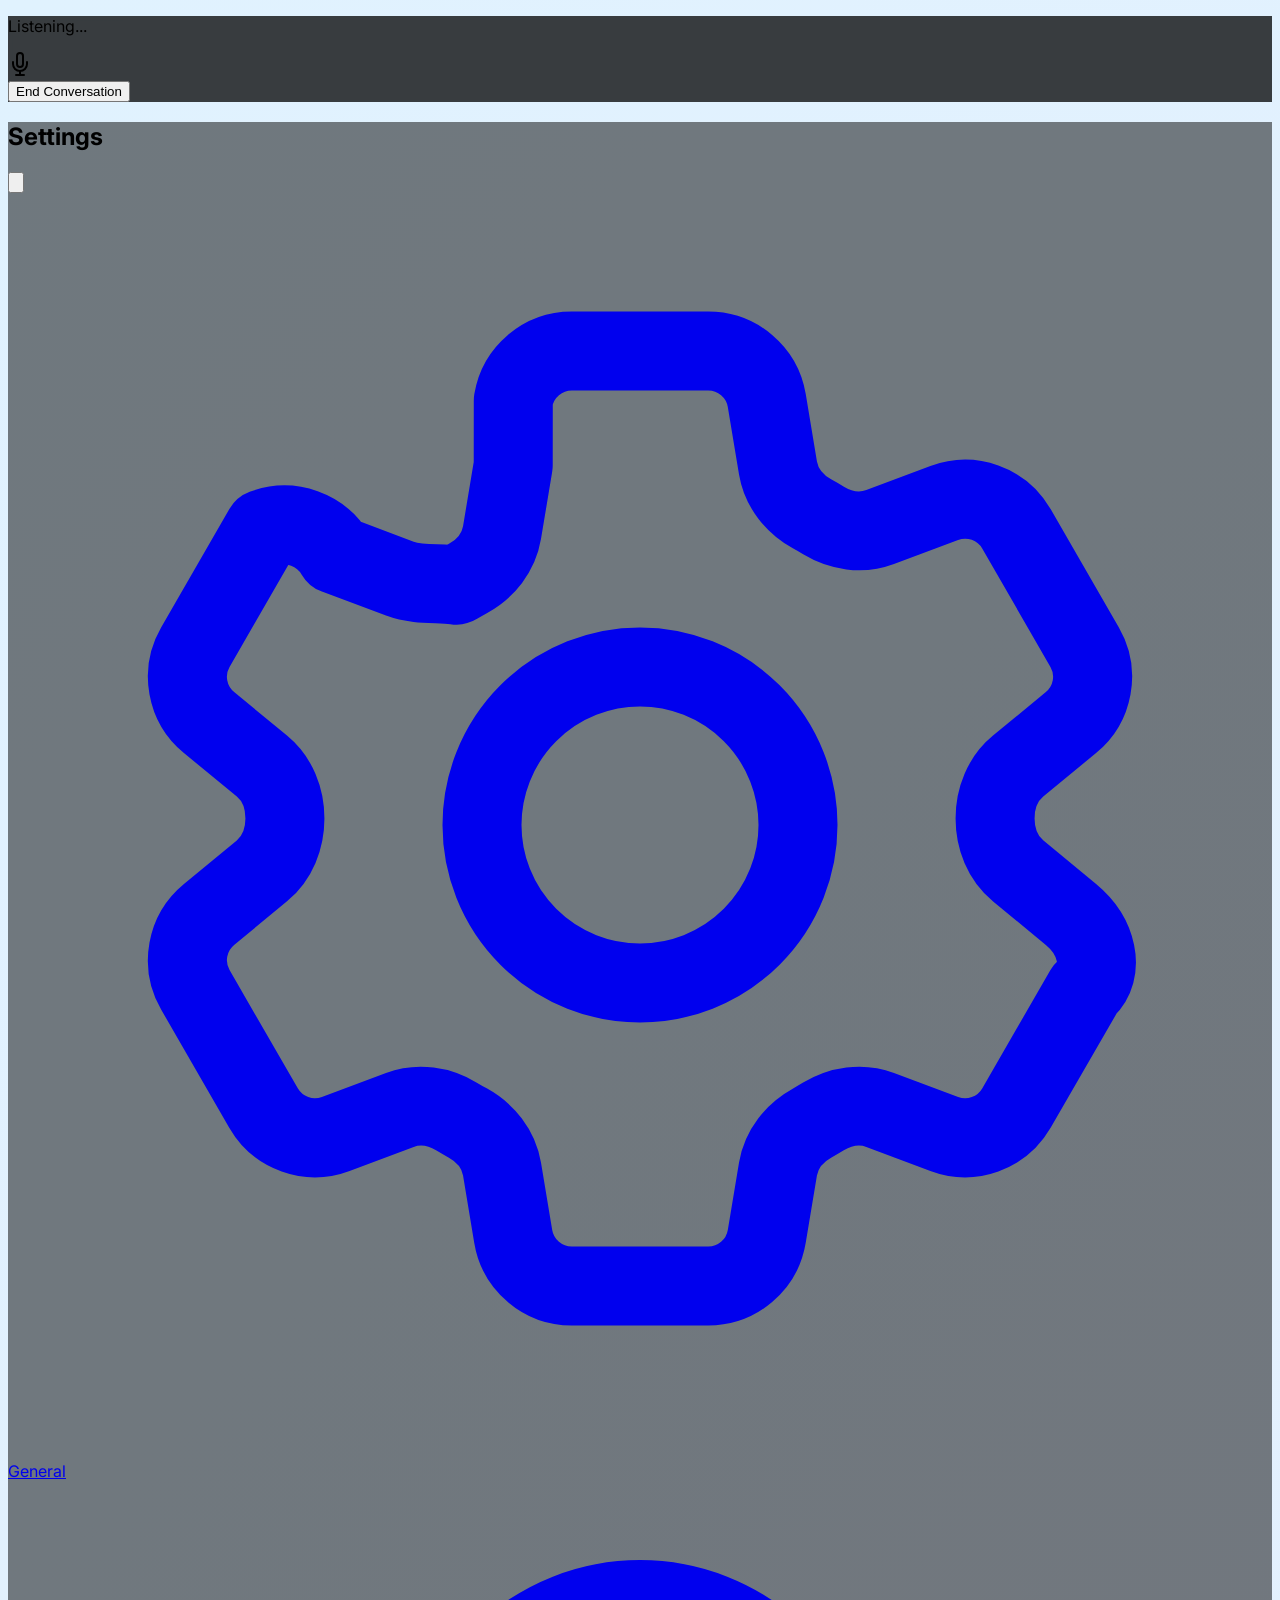
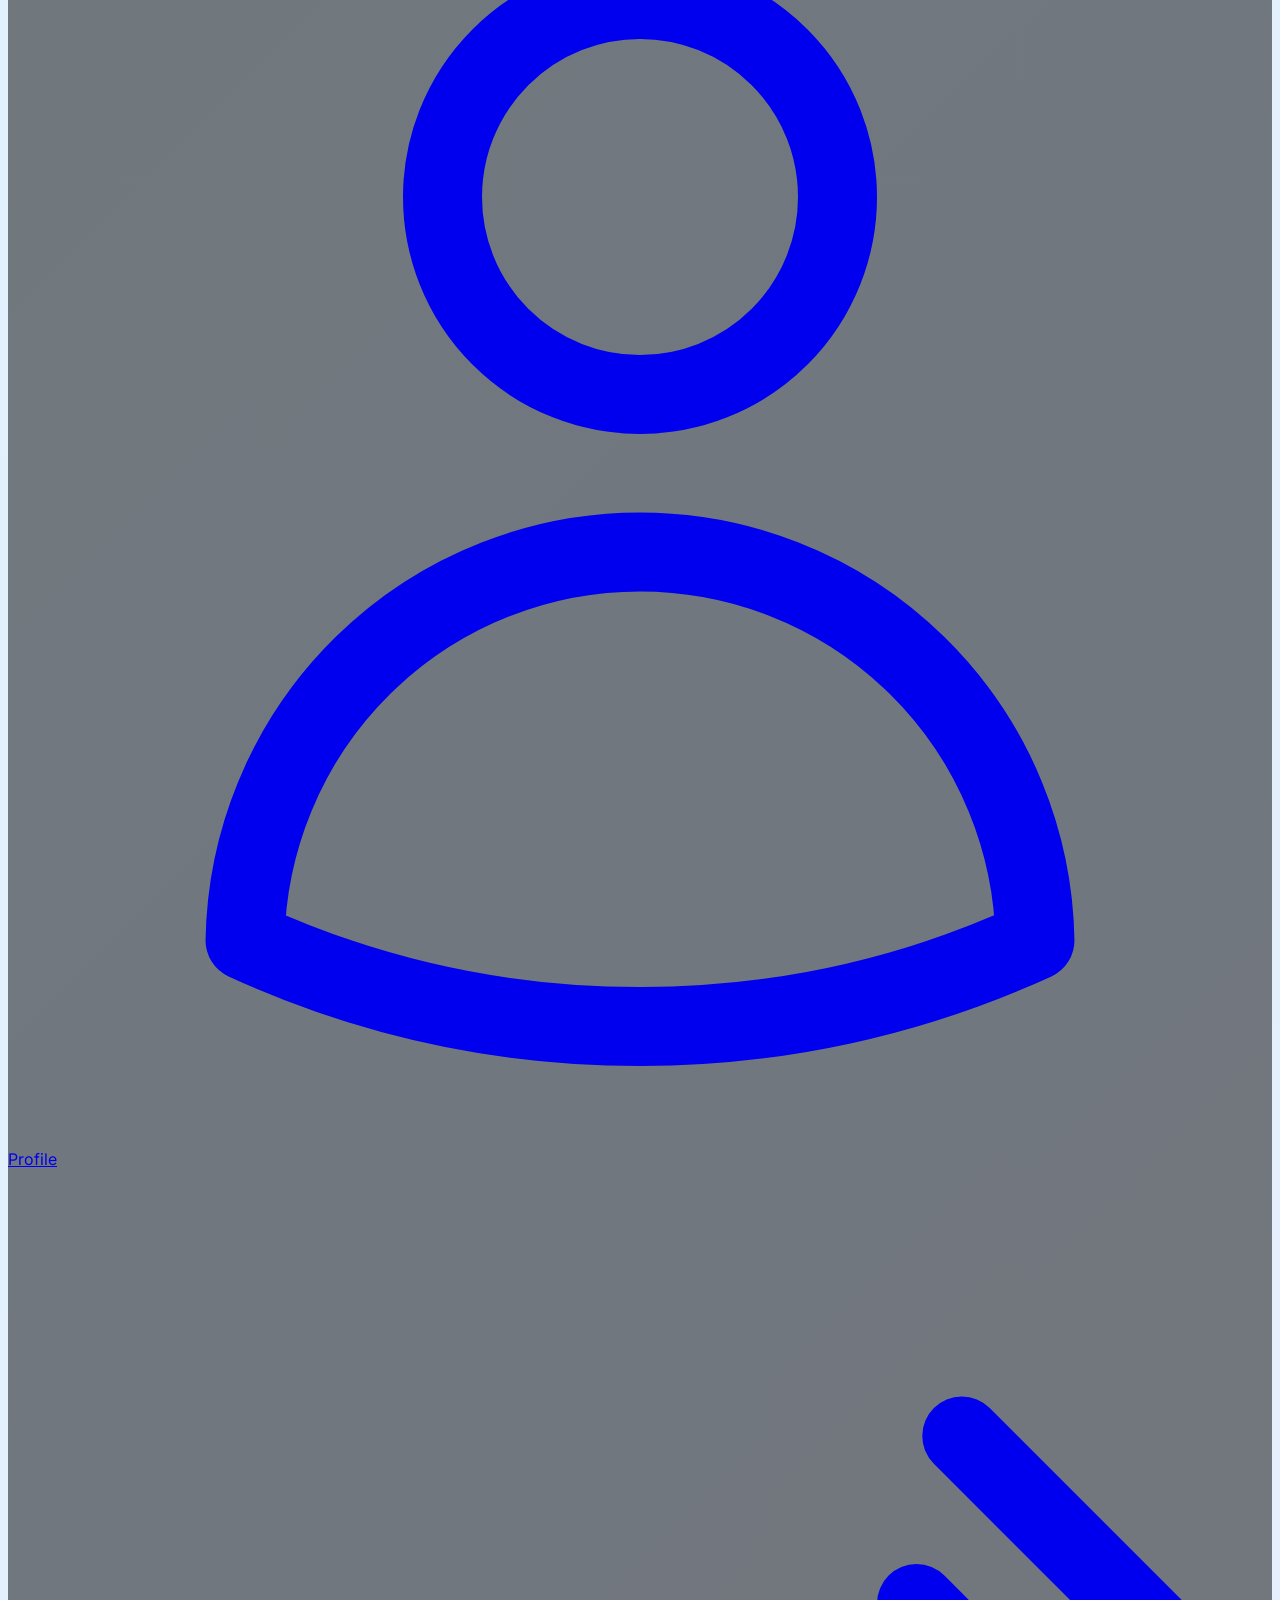
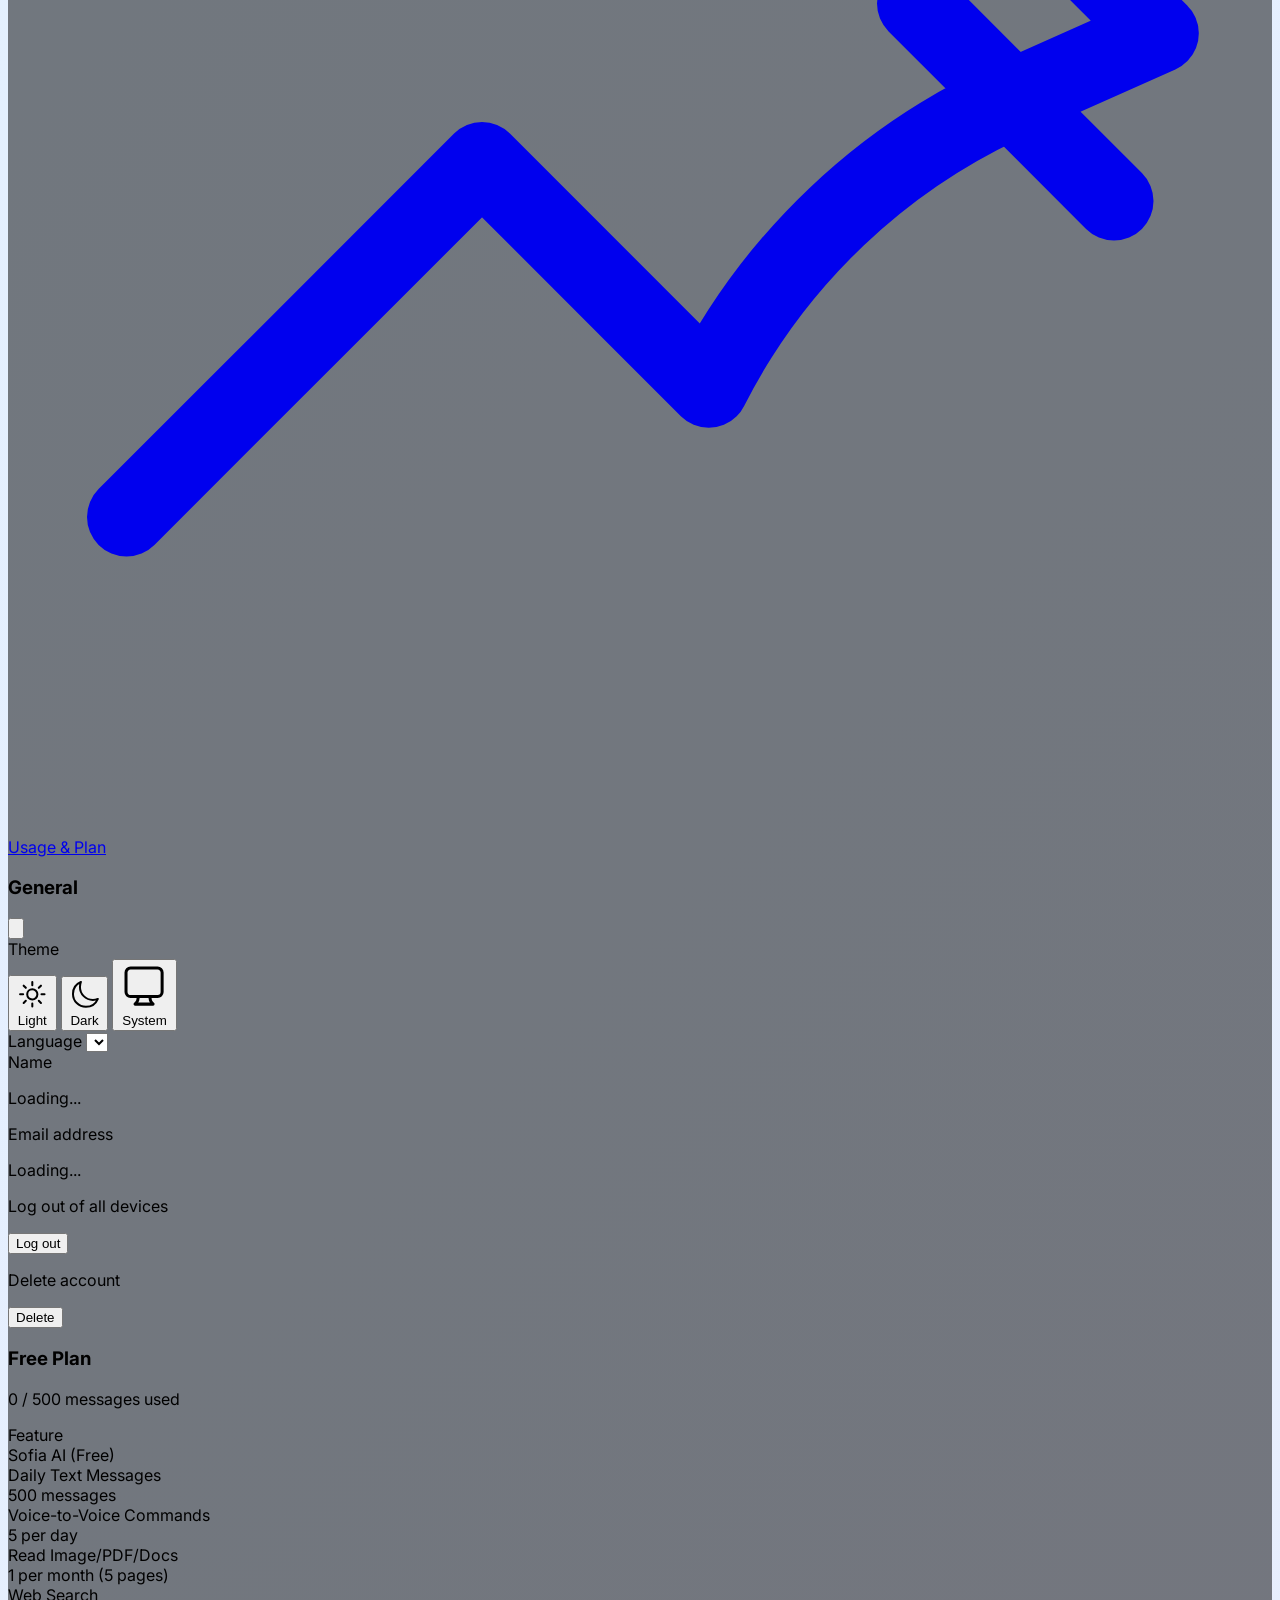
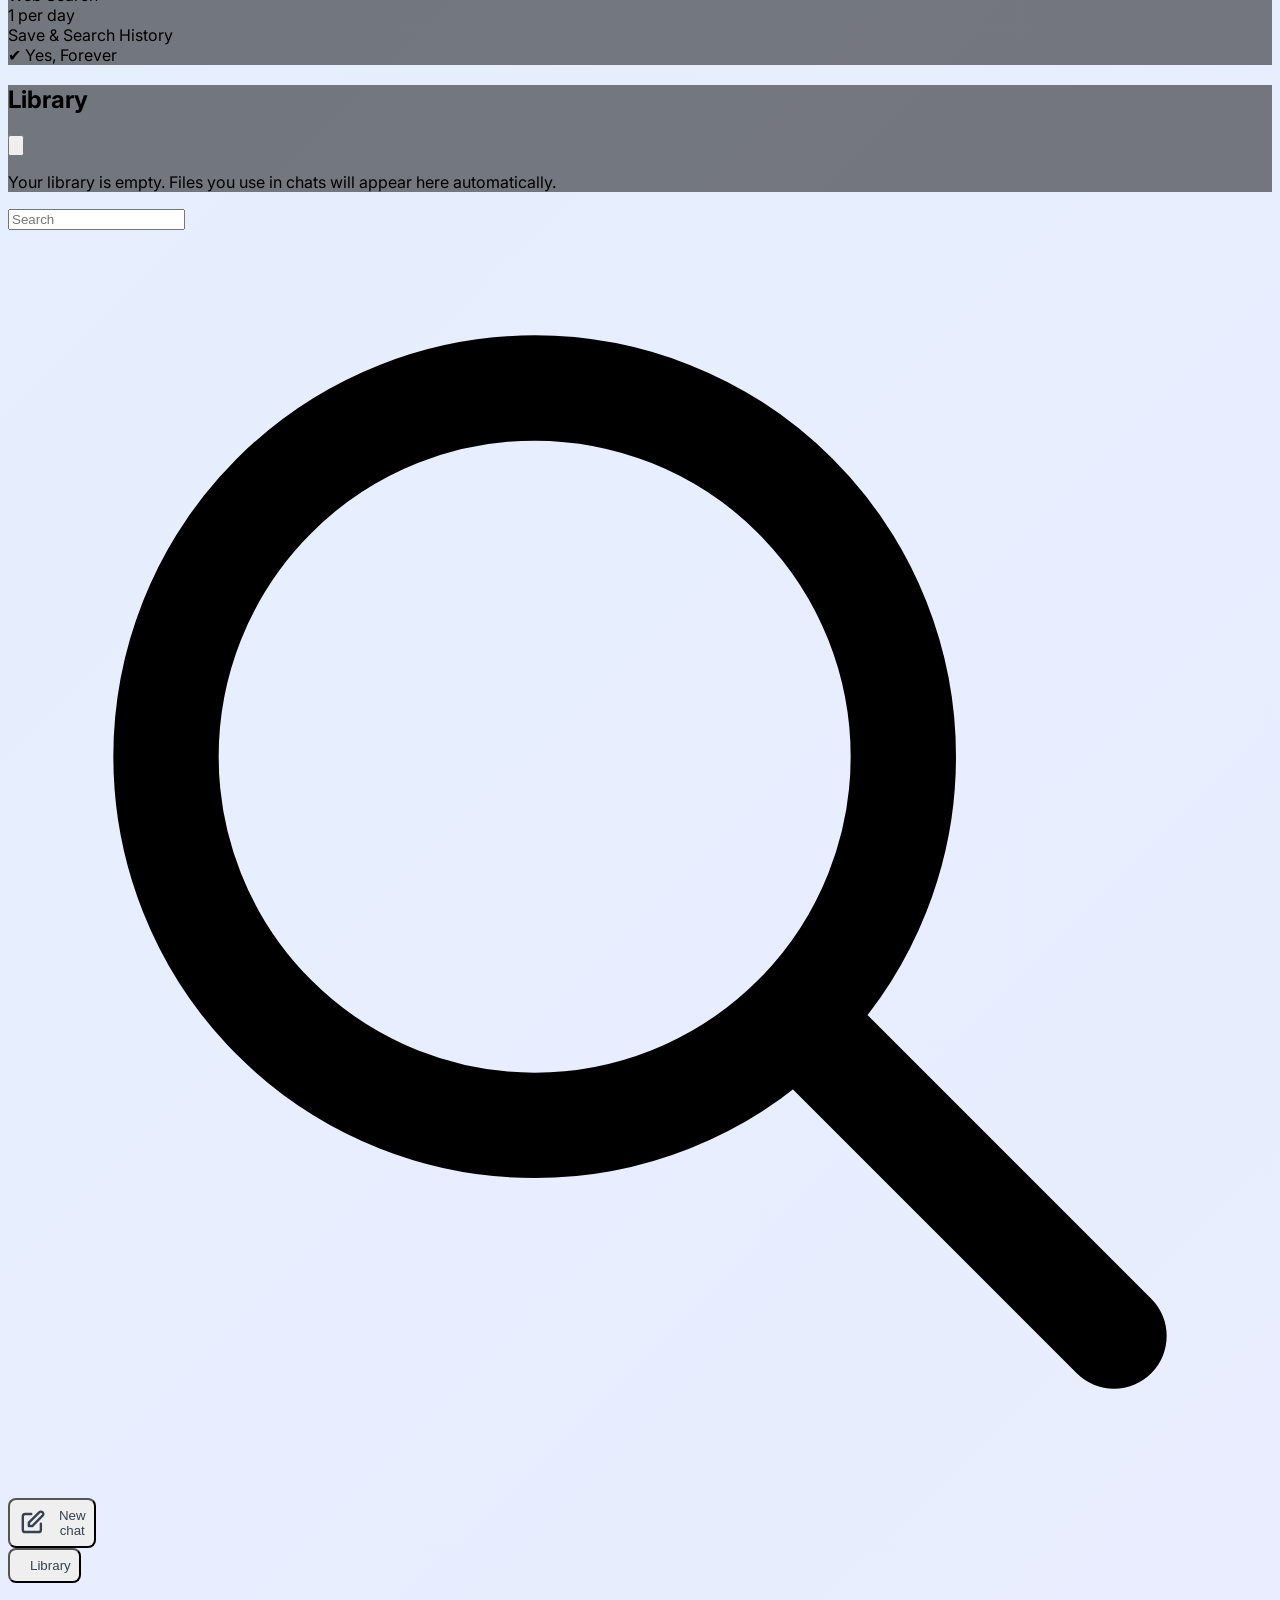
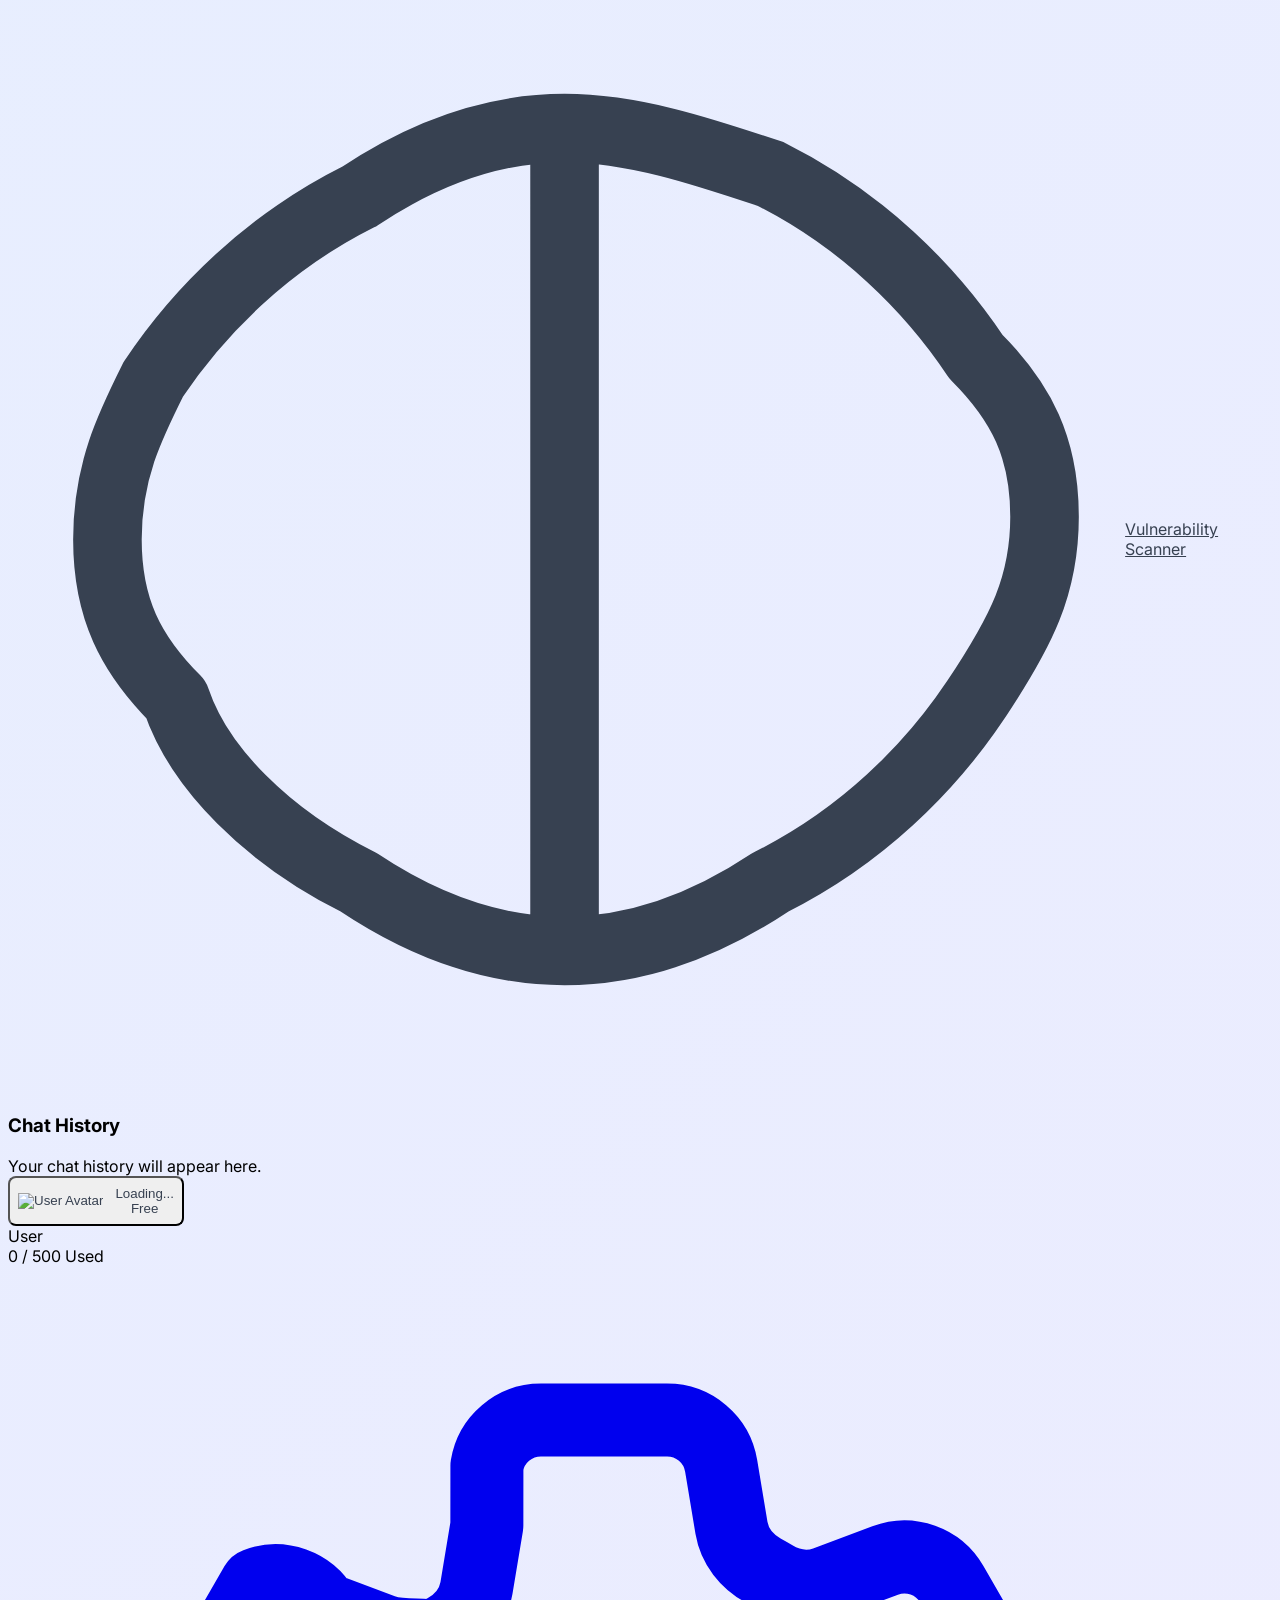
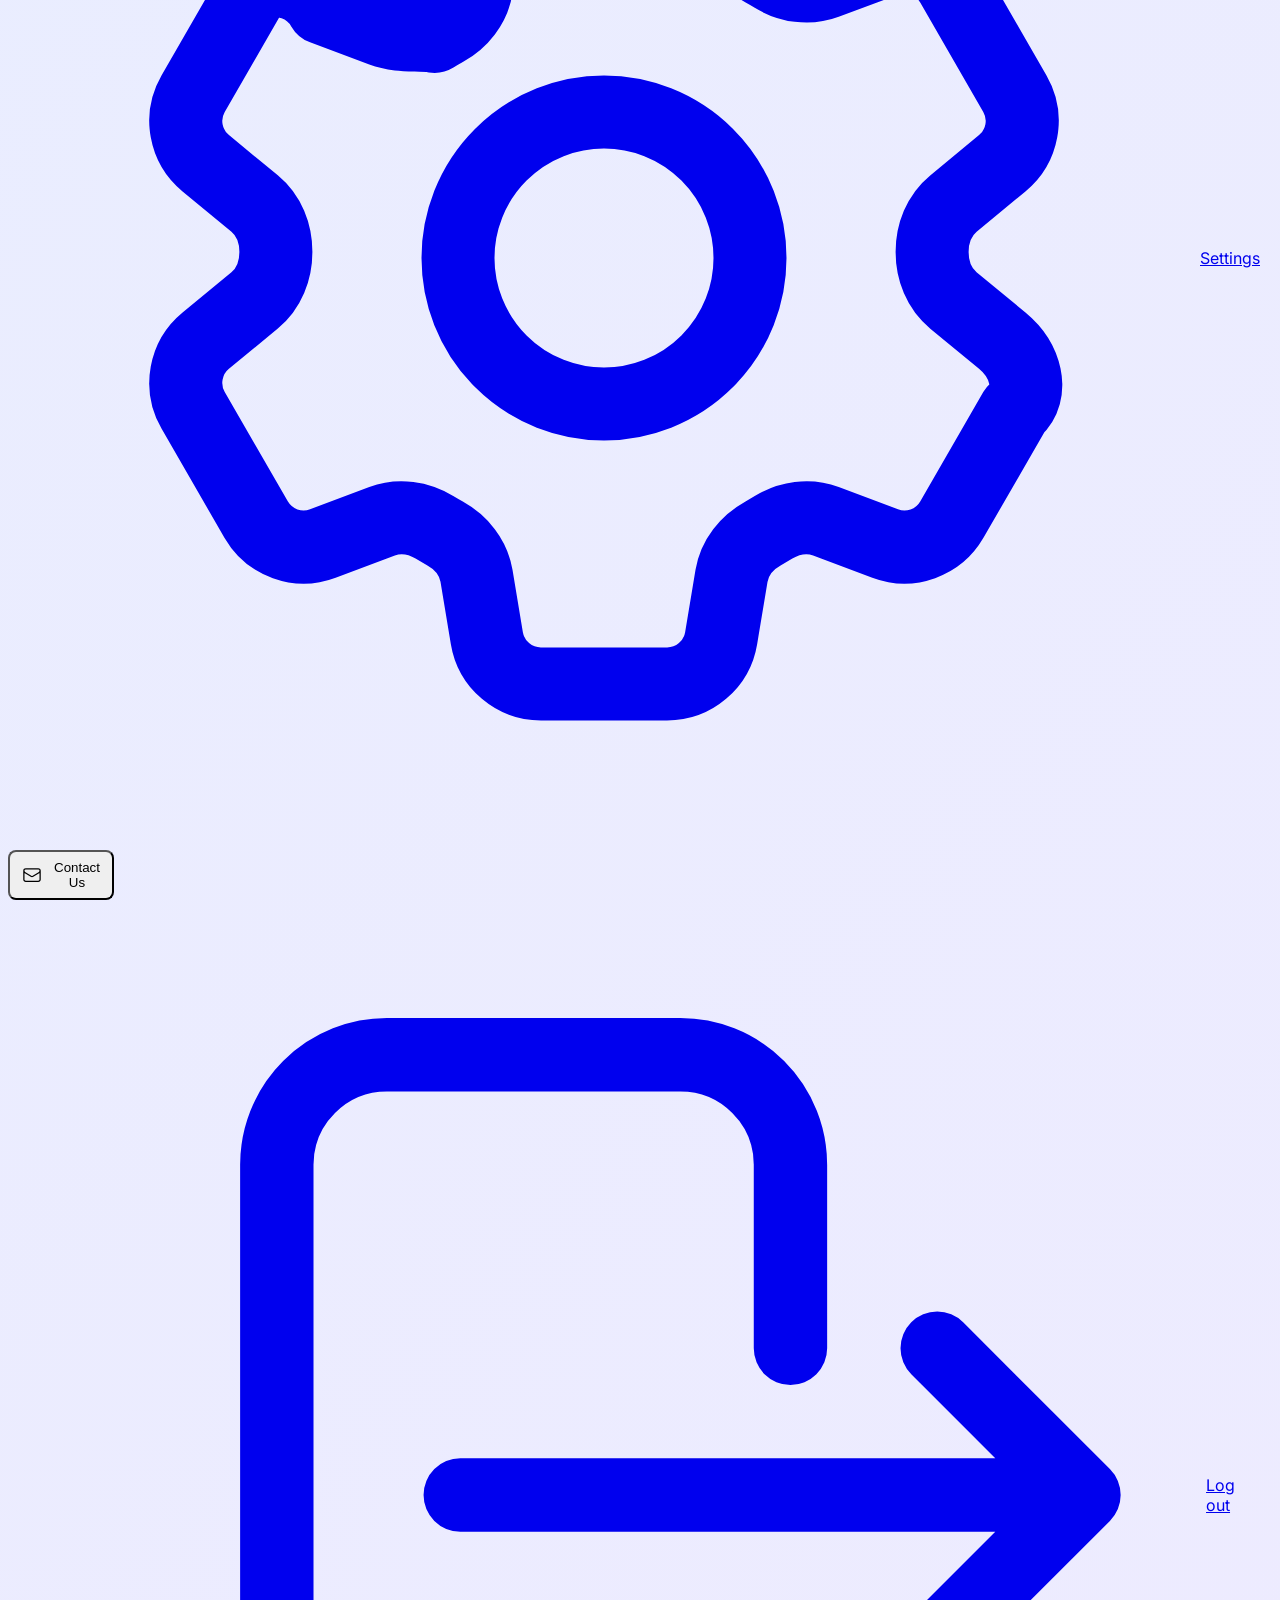
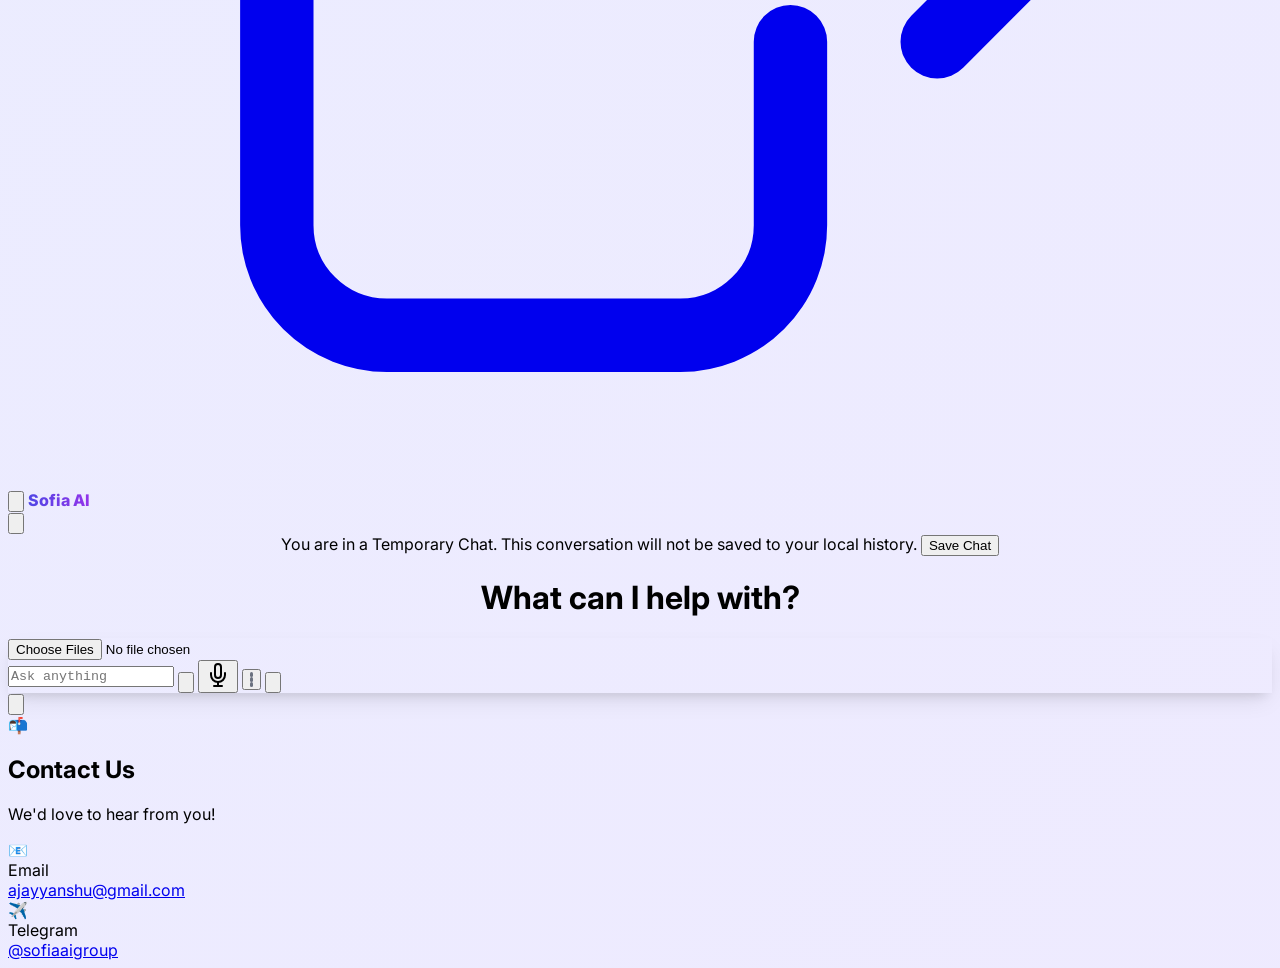
==== templates/index.html @ 656d0346 "Update index.html" ====
<!DOCTYPE html> 
<html lang="en" class="h-full">
<head>
    <script async src="https://www.googletagmanager.com/gtag/js?id=G-NVS8F46X4H"></script>
    <script>
      window.dataLayer = window.dataLayer || [];
      function gtag(){dataLayer.push(arguments);}
      gtag('js', new Date());

      gtag('config', 'G-NVS8F46X4H');
    </script>
    <meta charset="UTF-8">
    <meta name="viewport" content="width=device-width, initial-scale=1.0, maximum-scale=1.0, user-scalable=no">
    <title>Sofia AI - Cyber Security AI Assistance</title>
    <script src="https://cdn.tailwindcss.com"></script>
    <script src="https://cdnjs.cloudflare.com/ajax/libs/showdown/2.1.0/showdown.min.js"></script>
    <script src="https://checkout.razorpay.com/v1/checkout.js"></script>
    <link rel="stylesheet" href="/static/style.css">

    <link rel="stylesheet" href="https://cdnjs.cloudflare.com/ajax/libs/prism/1.29.0/themes/prism-okaidia.min.css">
    <script src="https://cdnjs.cloudflare.com/ajax/libs/prism/1.29.0/prism.min.js" defer></script>
    <style>
        /* HIDE THE ENTIRE FILE UPLOAD SECTION */
        #add-btn,
        #add-menu,
        .border-l,
        #file-preview-container,
        #clear-all-files-btn {
            display: none !important;
        }
    </style>
</head>
<body class="h-full flex initial-view relative">

    <div id="loading-overlay" style="display: none;">
        <div class="loader-content">
            <div class="spinner"></div>
            <p>take a time for update chat history</p>
        </div>
    </div>

    <div id="sidebar-overlay" class="hidden fixed inset-0 z-30 bg-black/50"></div>

    <div id="voice-overlay" class="hidden fixed inset-0 z-50 flex-col items-center justify-between p-8">
        <div class="w-full h-1/4"></div>
        <div class="flex flex-col items-center justify-center text-center space-y-6">
            <p id="voice-status-text" class="text-white/80 text-xl font-medium transition-opacity duration-300">Listening...</p>
            <p id="voice-interim-transcript" class="text-white text-3xl font-semibold h-24"></p>
        </div>
        <div class="w-full h-1/4 flex flex-col items-center justify-end">
             <div id="voice-visualizer" class="w-24 h-24 bg-indigo-500 rounded-full flex items-center justify-center transition-all duration-200 ease-in-out">
                 <svg class="h-10 w-10 text-white" xmlns="http://www.w3.org/2000/svg" width="24" height="24" viewBox="0 0 24 24" fill="none" stroke="currentColor" stroke-width="2" stroke-linecap="round" stroke-linejoin="round"><path d="M12 1a3 3 0 0 0-3 3v8a3 3 0 0 0 6 0V4a3 3 0 0 0-3-3z"></path><path d="M19 10v2a7 7 0 0 1-14 0v-2"></path><line x1="12" y1="19" x2="12" y2="23"></line><line x1="8" y1="23" x2="16" y2="23"></line></svg>
             </div>
             <button id="end-voice-btn" class="mt-8 px-6 py-2 bg-white/20 text-white rounded-full hover:bg-white/30 transition-colors">
                End Conversation
            </button>
        </div>
    </div>
    
    <div id="settings-modal" class="hidden fixed inset-0 z-50 items-center justify-center">
        <div class="bg-white rounded-lg shadow-xl w-full h-full sm:h-[80vh] sm:max-w-4xl sm:mx-4 flex flex-col sm:flex-row">
            <div class="w-full sm:w-1/4 p-4 flex flex-col sm:border-r border-b sm:border-b-0 border-gray-200">
                <div class="flex justify-between items-center sm:mb-6">
                    <h2 class="text-xl font-bold" data-lang="settings">Settings</h2>
                    <button id="close-settings-btn" class="text-gray-400 hover:text-gray-600 sm:hidden">
                        <svg class="h-6 w-6" xmlns="http://www.w3.org/2000/svg" fill="none" viewBox="0 0 24 24" stroke-width="2" stroke="currentColor"><path stroke-linecap="round" stroke-linejoin="round" d="M6 18L18 6M6 6l12 12" /></svg>
                    </button>
                </div>
                <nav class="flex sm:flex-col sm:space-y-2 mt-4 sm:mt-0">
                    <a href="#" id="general-tab-btn" class="settings-tab-btn flex-1 sm:flex-none flex items-center justify-center sm:justify-start gap-3 p-2 rounded-lg bg-gray-100 text-gray-800 font-semibold active">
                        <svg class="h-6 w-6" xmlns="http://www.w3.org/2000/svg" fill="none" viewBox="0 0 24 24" stroke-width="1.5" stroke="currentColor"><path stroke-linecap="round" stroke-linejoin="round" d="M9.594 3.94c.09-.542.56-.94 1.11-.94h2.593c.55 0 1.02.398 1.11.94l.213 1.281c.063.374.313.686.645.87.074.04.147.083.22.127.324.196.72.257 1.075.124l1.217-.456a1.125 1.125 0 011.37.49l1.296 2.247a1.125 1.125 0 01-.26 1.431l-1.003.827c-.293.24-.438.613-.438.995s.145.755.438.995l1.003.827c.485.4.665 1.066.26 1.431l-1.296 2.247a1.125 1.125 0 01-1.37.49l-1.217-.456c-.355-.133-.75-.072-1.076.124a6.57 6.57 0 01-.22.128c-.331.183-.581.495-.644.869l-.213 1.28c-.09.543-.56.941-1.11.941h-2.594c-.55 0-1.02-.398-1.11-.94l-.213-1.281c-.063-.374-.313-.686-.645-.87a6.52 6.52 0 01-.22-.127c-.324-.196-.72-.257-1.075-.124l-1.217.456a1.125 1.125 0 01-1.37-.49l-1.296-2.247a1.125 1.125 0 01.26-1.431l1.004-.827c.292-.24.437-.613.437-.995s-.145-.755-.437-.995l-1.004-.827a1.125 1.125 0 01-.26-1.431l1.296-2.247a1.125 1.125 0 011.37.49l1.217.456c.355.133.75.072 1.076.124.072-.044.146-.087.22-.128.332-.183.582-.495.644-.869l.213-1.28z" /><path stroke-linecap="round" stroke-linejoin="round" d="M15 12a3 3 0 11-6 0 3 3 0 016 0z" /></svg>
                        <span data-lang="general">General</span>
                    </a>
                    <a href="#" id="profile-tab-btn" class="settings-tab-btn flex-1 sm:flex-none flex items-center justify-center sm:justify-start gap-3 p-2 rounded-lg text-gray-600 hover:bg-gray-100">
                        <svg class="h-6 w-6" xmlns="http://www.w3.org/2000/svg" fill="none" viewBox="0 0 24 24" stroke-width="1.5" stroke="currentColor"><path stroke-linecap="round" stroke-linejoin="round" d="M15.75 6a3.75 3.75 0 11-7.5 0 3.75 3.75 0 017.5 0zM4.501 20.118a7.5 7.5 0 0114.998 0A17.933 17.933 0 0112 21.75c-2.676 0-5.216-.584-7.499-1.632z" /></svg>
                        <span data-lang="profile">Profile</span>
                    </a>
                     <a href="#" id="usage-tab-btn" class="settings-tab-btn flex-1 sm:flex-none flex items-center justify-center sm:justify-start gap-3 p-2 rounded-lg text-gray-600 hover:bg-gray-100">
                        <svg class="h-6 w-6" xmlns="http://www.w3.org/2000/svg" fill="none" viewBox="0 0 24 24" stroke-width="1.5" stroke="currentColor"><path stroke-linecap="round" stroke-linejoin="round" d="M2.25 18L9 11.25l4.306 4.307a11.95 11.95 0 015.814-5.519l2.74-1.22m0 0l-3.75-3.75M21 12l-3.75-3.75" /></svg>
                        <span data-lang="usagePlan">Usage & Plan</span>
                    </a>
                </nav>
            </div>
            <div class="flex-1 p-6 overflow-y-auto">
                <div class="hidden sm:flex justify-between items-center mb-6">
                    <h3 id="settings-content-title" class="text-2xl font-bold" data-lang="general">General</h3>
                    <button id="close-settings-btn-desktop" class="text-gray-400 hover:text-gray-600">
                        <svg class="h-6 w-6" xmlns="http://www.w3.org/2000/svg" fill="none" viewBox="0 0 24 24" stroke-width="2" stroke="currentColor"><path stroke-linecap="round" stroke-linejoin="round" d="M6 18L18 6M6 6l12 12" /></svg>
                    </button>
                </div>
                <div id="general-settings-content">
                    <div class="space-y-8">
                        <div>
                            <label class="text-lg font-semibold text-gray-700" data-lang="themeLabel">Theme</label>
                            <div class="mt-2 grid grid-cols-3 gap-4">
                                <button id="theme-light" class="theme-btn p-4 border-2 border-indigo-600 rounded-lg text-center ring-2 ring-indigo-200">
                                    <svg class="h-6 w-6 mx-auto mb-2" xmlns="http://www.w3.org/2000/svg" fill="none" viewBox="0 0 24 24" stroke-width="1.5" stroke="currentColor"><path stroke-linecap="round" stroke-linejoin="round" d="M12 3v2.25m6.364.386l-1.591 1.591M21 12h-2.25m-.386 6.364l-1.591-1.591M12 18.75V21m-4.773-4.227l-1.591 1.591M5.25 12H3m4.227-4.773L5.636 5.636M15.75 12a3.75 3.75 0 11-7.5 0 3.75 3.75 0 017.5 0z" /></svg>
                                    <span data-lang="light">Light</span>
                                </button>
                                <button id="theme-dark" class="theme-btn p-4 border rounded-lg text-center">
                                    <svg class="h-6 w-6 mx-auto mb-2" xmlns="http://www.w3.org/2000/svg" fill="none" viewBox="0 0 24 24" stroke-width="1.5" stroke="currentColor"><path stroke-linecap="round" stroke-linejoin="round" d="M21.752 15.002A9.718 9.718 0 0118 15.75c-5.385 0-9.75-4.365-9.75-9.75 0-1.33.266-2.597.748-3.752A9.753 9.753 0 003 11.25C3 16.635 7.365 21 12.75 21a9.753 9.753 0 009.002-5.998z" /></svg>
                                    <span data-lang="dark">Dark</span>
                                </button>
                                <button id="theme-system" class="theme-btn p-4 border rounded-lg text-center">
                                    <svg class="h-6 w-6 mx-auto mb-2" xmlns="http://www.w3.org/2000/svg" fill="none" viewBox="0 0 24 24" stroke-width="1.5" stroke="currentColor"><path stroke-linecap="round" stroke-linejoin="round" d="M9 17.25v1.007a3 3 0 01-.879 2.122L7.5 21h9l-.621-.621A3 3 0 0115 18.257V17.25m6-12V15a2.25 2.25 0 01-2.25 2.25H5.25A2.25 2.25 0 013 15V5.25A2.25 2.25 0 015.25 3h13.5A2.25 2.25 0 0121 5.25z" /></svg>
                                    <span data-lang="system">System</span>
                                </button>
                            </div>
                        </div>
                        <div>
                            <label for="language-select" class="text-lg font-semibold text-gray-700" data-lang="language">Language</label>
                            <select id="language-select" class="mt-2 block w-full p-2 border border-gray-300 rounded-md shadow-sm focus:ring-indigo-500 focus:border-indigo-500">
                                </select>
                        </div>
                    </div>
                </div>
                <div id="profile-settings-content" class="hidden">
                     <div class="space-y-6">
                        <div class="border-b border-gray-200 pb-4">
                            <label class="text-sm text-gray-600" data-lang="username">Name</label>
                            <p id="profile-name" class="text-lg font-semibold text-gray-800">Loading...</p>
                        </div>
                        <div class="border-b border-gray-200 pb-4">
                            <label class="text-sm text-gray-600">Email address</label>
                            <p id="profile-email" class="text-lg font-semibold text-gray-800">Loading...</p>
                        </div>
                        <div class="flex justify-between items-center border-b border-gray-200 py-4">
                            <p class="text-gray-800" data-lang="logoutAllDevices">Log out of all devices</p>
                            <button id="logout-btn" class="px-4 py-2 border border-gray-300 rounded-lg text-gray-700 font-semibold hover:bg-gray-100 dark:border-gray-600 dark:text-gray-300 dark:hover:bg-gray-700" data-lang="logOut">Log out</button>
                        </div>
                        <div class="flex justify-between items-center pt-4">
                            <p class="text-red-600 font-semibold" data-lang="deleteAccountLabel">Delete account</p>
                            <button id="delete-account-btn" class="px-4 py-2 border border-red-500 rounded-lg text-red-500 font-semibold hover:bg-red-50 dark:hover:bg-red-500/10" data-lang="delete">Delete</button>
                        </div>
                     </div>
                </div>
                 <div id="usage-settings-content" class="hidden">
                     <div class="space-y-6">
                        <div id="usage-plan-section" class="border rounded-lg p-4">
                            <h3 id="plan-title" class="font-bold text-lg" data-lang="freePlanTitle">Free Plan</h3>
                            <p id="usage-counter" class="text-gray-600 dark:text-gray-400 mt-1">0 / 500 messages used</p>
                            <div class="w-full bg-gray-200 rounded-full h-2.5 mt-2 dark:bg-gray-700">
                                <div id="usage-progress-bar" class="bg-blue-600 h-2.5 rounded-full" style="width: 0%"></div>
                            </div>
                        </div>
                        
                        <div class="w-full plan-table">
                             <div class="flex justify-between items-end mb-2">
                                <div class="w-1/2 text-left font-bold text-lg text-gray-800 dark:text-gray-200" data-lang="feature">Feature</div>
                                <div class="w-1/2 text-center font-bold text-lg text-gray-800 dark:text-gray-200" data-lang="freePlanTitle">Sofia AI (Free)</div>
                            </div>
                            <div class="bg-gray-50 dark:bg-gray-800 rounded-lg shadow">
                                <div class="flex items-center p-3 border-b dark:border-gray-700">
                                    <div class="w-1/2 font-semibold text-gray-800 dark:text-gray-200" data-lang="dailyTextMessages">Daily Text Messages</div>
                                    <div class="w-1/2 text-center text-gray-600 dark:text-gray-300">500 messages</div>
                                </div>
                                <div class="flex items-center p-3 border-b dark:border-gray-700">
                                    <div class="w-1/2 font-semibold text-gray-800 dark:text-gray-200" data-lang="voiceCommands">Voice-to-Voice Commands</div>
                                    <div class="w-1/2 text-center text-gray-600 dark:text-gray-300">5 per day</div>
                                </div>
                                 <div class="flex items-center p-3 border-b dark:border-gray-700">
                                    <div class="w-1/2 font-semibold text-gray-800 dark:text-gray-200" data-lang="readDocs">Read Image/PDF/Docs</div>
                                    <div class="w-1/2 text-center text-gray-600 dark:text-gray-300" data-lang="perMonth">1 per month (5 pages)</div>
                                </div>
                                <div class="flex items-center p-3 border-b dark:border-gray-700">
                                    <div class="w-1/2 font-semibold text-gray-800 dark:text-gray-200" data-lang="webSearchLimit">Web Search</div>
                                    <div class="w-1/2 text-center text-gray-600 dark:text-gray-300">1 per day</div>
                                </div>
                                <div class="flex items-center p-3">
                                    <div class="w-1/2 font-semibold text-gray-800 dark:text-gray-200" data-lang="saveHistory">Save & Search History</div>
                                    <div class="w-1/2 text-center text-green-500" data-lang="yesForever">✔ Yes, Forever</div>
                                </div>
                            </div>
                        </div>
                    </div>
                </div>
            </div>
        </div>
    </div>
    
    <div id="library-modal" class="hidden fixed inset-0 z-50 items-center justify-center p-4">
        <div class="bg-white rounded-lg shadow-xl w-full max-w-4xl h-[80vh] flex flex-col">
            <div class="flex justify-between items-center p-4 border-b border-gray-200">
                <h2 class="text-xl font-bold" data-lang="library">Library</h2>
                <button id="close-library-btn" class="text-gray-400 hover:text-gray-600">
                    <svg class="h-6 w-6" xmlns="http://www.w3.org/2000/svg" fill="none" viewBox="0 0 24 24" stroke-width="2" stroke="currentColor"><path stroke-linecap="round" stroke-linejoin="round" d="M6 18L18 6M6 6l12 12" /></svg>
                </button>
            </div>
            <div id="library-grid" class="flex-1 p-4 overflow-y-auto grid grid-cols-2 sm:grid-cols-3 md:grid-cols-4 lg:grid-cols-5 gap-4">
                <p id="library-empty-msg" class="text-gray-500 col-span-full text-center mt-4">Your library is empty. Files you use in chats will appear here automatically.</p>
            </div>
        </div>
    </div>

    <aside id="sidebar" class="absolute z-40 w-72 bg-gray-50 border-r border-gray-200 flex-shrink-0 flex flex-col h-full -translate-x-full">
        <div class="p-4 space-y-4">
            <div class="relative">
                <input id="search-history-input" type="search" placeholder="Search" class="w-full p-2 pl-10 border border-gray-300 rounded-lg bg-white" data-lang-placeholder="search">
                <div class="absolute inset-y-0 left-0 flex items-center pl-3 pointer-events-none">
                    <svg class="h-5 w-5 text-gray-400" xmlns="http://www.w3.org/2000/svg" fill="none" viewBox="0 0 24 24" stroke="currentColor" stroke-width="2"><path stroke-linecap="round" stroke-linejoin="round" d="M21 21l-6-6m2-5a7 7 0 11-14 0 7 7 0 0114 0z" /></svg>
                </div>
            </div>
             <button id="new-chat-btn" class="sidebar-item w-full text-left">
                <svg class="h-5 w-5 text-gray-500" xmlns="http://www.w3.org/2000/svg" fill="none" viewBox="0 0 24 24" stroke="currentColor" stroke-width="2"><path stroke-linecap="round" stroke-linejoin="round" d="M11 5H6a2 2 0 00-2 2v11a2 2 0 002 2h11a2 2 0 002-2v-5m-1.414-9.414a2 2 0 112.828 2.828L11.828 15H9v-2.828l8.586-8.586z" /></svg>
                <span data-lang="newChat">New chat</span>
            </button>
            <button id="library-btn" class="sidebar-item w-full text-left">
                <svg class="h-5 w-5 text-gray-500" xmlns="http://www.w3.org/2000/svg" fill="none" viewBox="0 0 24 24" stroke="currentColor" stroke-width="2"><path stroke-linecap="round" stroke-linejoin="round" d="M5 8h14M5 8a2 2 0 110-4h14a2 2 0 110 4M5 8v10a2 2 0 002 2h10a2 2 0 002-2V8m-9 4h4" /></svg>
                <span data-lang="library">Library</span>
            </button>
            <!-- New link to Vulnerability Scanner -->
            <a href="index2.html" class="sidebar-item w-full text-left" id="scanner-link">
                <svg xmlns="http://www.w3.org/2000/svg" fill="none" viewBox="0 0 24 24" stroke-width="1.5" stroke="currentColor" class="h-5 w-5 text-gray-500">
                    <path stroke-linecap="round" stroke-linejoin="round" d="M12 3v18m0-18c-1.5 0-3 .5-4.5 1.5C5.5 5.5 4 7 3 8.5 2.5 9.5 2 10.5 2 12s.5 2.5 1.5 3.5C4 17 5.5 18.5 7.5 19.5 9 20.5 10.5 21 12 21s3-.5 4.5-1.5c2-1 3.5-2.5 4.5-4 1-1.5 1.5-2.5 1.5-4s-.5-2.5-1.5-3.5c-1-1.5-2.5-3-4.5-4C15 3.5 13.5 3 12 3z" />
                </svg>
                <span data-lang="scanner">Vulnerability Scanner</span>
            </a>
        </div>

        <div class="flex-1 overflow-y-auto px-4">
            <h3 class="px-2 text-xs font-semibold text-gray-500 uppercase tracking-wider mb-2" data-lang="chatHistory">Chat History</h3>
            <div id="chat-history-container" class="space-y-1">
                 <div class="p-2 text-sm text-gray-600" data-lang="chatHistoryEmpty">Your chat history will appear here.</div>
            </div>
        </div>

        <div class="p-4 border-t border-gray-200 relative">
             <button id="user-menu-btn" class="sidebar-item w-full text-left">
                <img id="sidebar-user-avatar" src="https://placehold.co/32x32/E2E8F0/4A5568?text=S" alt="User Avatar" class="h-8 w-8 rounded-full">
                <div>
                    <span id="sidebar-username">Loading...</span>
                    <div class="text-xs text-gray-500 dark:text-gray-400" id="sidebar-user-plan">Free</div>
                </div>
            </button>
            <div id="user-menu" class="hidden absolute bottom-full mb-2 w-60 bg-white border border-gray-200 rounded-xl shadow-lg p-2 z-20">
                 <div class="p-2">
                    <div class="font-semibold" id="menu-username">User</div>
                    <div id="sidebar-usage-display" class="text-xs text-gray-500 dark:text-gray-400 mt-1">0 / 500 Used</div>
                 </div>
                <div class="border-t my-2 border-gray-200 dark:border-gray-700"></div>
                <a href="#" id="settings-menu-item" class="menu-item w-full text-left">
                    <svg xmlns="http://www.w3.org/2000/svg" fill="none" viewBox="0 0 24 24" stroke-width="1.5" stroke="currentColor" class="h-5 w-5 text-gray-500">
                        <path stroke-linecap="round" stroke-linejoin="round" d="M9.594 3.94c.09-.542.56-.94 1.11-.94h2.593c.55 0 1.02.398 1.11.94l.213 1.281c.063.374.313.686.645.87.074.04.147.083.22.127.324.196.72.257 1.075.124l1.217-.456a1.125 1.125 0 011.37.49l1.296 2.247a1.125 1.125 0 01-.26 1.431l-1.003.827c-.293.24-.438.613-.438.995s.145.755.438.995l1.003.827c.485.4.665 1.066.26 1.431l-1.296 2.247a1.125 1.125 0 01-1.37.49l-1.217-.456c-.355-.133-.75-.072-1.076.124a6.57 6.57 0 01-.22.128c-.331.183-.581.495-.644.869l-.213 1.28c-.09.543-.56.941-1.11.941h-2.594c-.55 0-1.02-.398-1.11-.94l-.213-1.281c-.063-.374-.313-.686-.645-.87a6.52 6.52 0 01-.22-.127c-.324-.196-.72-.257-1.075-.124l-1.217.456a1.125 1.125 0 01-1.37-.49l-1.296-2.247a1.125 1.125 0 01.26-1.431l1.004-.827c.292-.24.437-.613.437-.995s-.145-.755-.437-.995l-1.004-.827a1.125 1.125 0 01-.26-1.431l1.296-2.247a1.125 1.125 0 011.37.49l1.217.456c.355.133.75.072 1.076.124.072-.044.146-.087.22-.128.332-.183.582-.495.644-.869l.213-1.28z" />
                        <path stroke-linecap="round" stroke-linejoin="round" d="M15 12a3 3 0 11-6 0 3 3 0 016 0z" />
                    </svg>
                    <span class="text-sm font-medium text-gray-700" data-lang="settings">Settings</span>
                </a>
                <button id="contact-menu-item" class="menu-item w-full text-left flex items-center gap-2">
                    <svg xmlns="http://www.w3.org/2000/svg" fill="none" viewBox="0 0 24 24" stroke-width="1.5" stroke="currentColor" class="h-5 w-5 text-gray-500">
                      <path stroke-linecap="round" stroke-linejoin="round" d="M21.75 6.75v10.5a2.25 2.25 0 01-2.25 2.25h-15a2.25 2.25 0 01-2.25-2.25V6.75m19.5 0A2.25 2.25 0 0019.5 4.5h-15a2.25 2.25 0 00-2.25 2.25m19.5 0v.243a2.25 2.25 0 01-1.07 1.916l-7.5 4.615a2.25 2.25 0 01-2.36 0L3.32 8.91a2.25 2.25 0 01-1.07-1.916V6.75" />
                    </svg>
                    <span class="text-sm font-medium text-gray-700" data-lang="contactUs">Contact Us</span>
                </button>
                <a href="#" id="logout-menu-item" class="menu-item w-full text-left">
                     <svg xmlns="http://www.w3.org/2000/svg" fill="none" viewBox="0 0 24 24" stroke-width="1.5" stroke="currentColor" class="h-5 w-5 text-gray-500">
                      <path stroke-linecap="round" stroke-linejoin="round" d="M15.75 9V5.25A2.25 2.25 0 0013.5 3h-6a2.25 2.25 0 00-2.25 2.25v13.5A2.25 2.25 0 007.5 21h6a2.25 2.25 0 002.25-2.25V15m3 0l3-3m0 0l-3-3m3 3H9" />
                    </svg>
                    <span class="text-sm font-medium text-gray-700" data-lang="logOut">Log out</span>
                </a>
            </div>
        </div>
    </aside>

    <div class="flex flex-col h-full flex-1 min-w-0">
        <header class="w-full flex justify-between items-center py-4 px-4 sm-px-6 bg-white border-b border-gray-200 z-10">
            <div class="flex items-center gap-2">
                <button id="menu-btn" class="p-2 text-gray-500 hover:text-gray-700 transition-colors" title="Menu">
                    <svg class="h-6 w-6" xmlns="http://www.w3.org/2000/svg" fill="none" viewBox="0 0 24 24" stroke="currentColor" stroke-width="2"><path stroke-linecap="round" stroke-linejoin="round" d="M4 6h16M4 12h16M4 18h16" /></svg>
                </button>
                <span class="font-bold text-xl text-indigo-600" data-lang="sofiaTitle">Sofia AI</span>
            </div>
            <button id="header-new-chat-btn" class="p-2 text-gray-500 hover:text-gray-700 transition-colors" title="New Chat">
                <svg class="h-6 w-6" xmlns="http://www.w3.org/2000/svg" fill="none" viewBox="0 0 24 24" stroke="currentColor" stroke-width="2">
                    <path stroke-linecap="round" stroke-linejoin="round" d="M11 5H6a2 2 0 00-2 2v11a2 2 0 002 2h11a2 2 0 002-2v-5m-1.414-9.414a2 2 0 112.828 2.828L11.828 15H9v-2.828l8.586-8.586z" />
                </svg>
            </button>
        </header>

        <main class="chat-area flex-1 flex flex-col bg-white overflow-hidden relative">
            <div id="temp-chat-banner" class="hidden bg-yellow-100 border-b-2 border-yellow-200 p-2 text-center text-sm text-yellow-800 dark:bg-yellow-900 dark:text-yellow-200 dark:border-yellow-700">
                You are in a Temporary Chat. This conversation will not be saved to your local history.
                <button id="save-to-db-btn" class="ml-4 font-semibold underline hover:text-yellow-950 dark:hover:text-yellow-100">Save Chat</button>
            </div>
            
            <div id="welcome-message-container" class="flex-1 flex flex-col items-center justify-center p-4 text-center">
                <h1 class="text-4xl font-bold text-gray-800" data-lang="welcome">What can I help with?</h1>
            </div>
            <div id="chat-container" class="flex-1 flex-col overflow-y-auto w-full px-4 sm:px-6 hidden"></div>
        </main>

        <footer class="w-full flex justify-center py-4 px-4 sm:px-6 bg-white">
            <div class="w-full max-w-3xl flex flex-col bg-white rounded-3xl border border-gray-300 shadow-lg">
                <!-- File preview area hidden via CSS -->
                <div class="flex items-center justify-between px-4 pt-3">
                    <div id="file-preview-container" class="flex-1 flex flex-wrap gap-2 max-h-32 overflow-y-auto"></div>
                    <button id="clear-all-files-btn" class="hidden text-xs text-red-500 hover:text-red-700 ml-2 px-2 py-1 border border-red-200 rounded">
                        Clear All
                    </button>
                </div>
                <div id="mode-indicator-container" class="p-2 pb-0"></div>
                <div class="w-full flex items-end px-2 sm:px-4 py-2">
                    <!-- + button and its menu are hidden via CSS -->
                    <div class="relative flex items-center">
                        <button id="add-btn" class="p-2 text-gray-400 hover:text-gray-600 transition-colors flex-shrink-0">
                            <svg xmlns="http://www.w3.org/2000/svg" class="h-6 w-6" fill="none" viewBox="0 0 24 24" stroke="currentColor" stroke-width="2"><path stroke-linecap="round" stroke-linejoin="round" d="M12 4v16m8-8H4" /></svg>
                        </button>
                        <input type="file" id="file-input" class="hidden" multiple>
                        <div id="add-menu" class="hidden absolute bottom-full mb-2 w-60 bg-white border border-gray-200 rounded-xl shadow-lg p-2 z-20">
                            <button id="upload-file-btn" class="menu-item w-full text-left">
                                <svg class="h-5 w-5 text-gray-500" xmlns="http://www.w3.org/2000/svg" fill="none" viewBox="0 0 24 24" stroke="currentColor" stroke-width="2"><path stroke-linecap="round" stroke-linejoin="round" d="M4 16v1a3 3 0 003 3h10a3 3 0 003-3v-1m-4-8l-4-4m0 0L8 8m4-4v12" /></svg>
                                <span class="text-sm font-medium text-gray-700" data-lang="addFiles">Add photos & file</span>
                                <span class="ml-auto text-xs text-gray-500">(multiple)</span>
                            </button>
                            <button id="upload-code-btn" class="menu-item w-full text-left">
                                <svg class="h-5 w-5 text-gray-500" xmlns="http://www.w3.org/2000/svg" fill="none" viewBox="0 0 24 24" stroke-width="1.5" stroke="currentColor">
                                    <path stroke-linecap="round" stroke-linejoin="round" d="M10 20l4-16m4 4l-4 4-4-4M6 16l-4-4 4-4" />
                                </svg>
                                <span class="text-sm font-medium text-gray-700" data-lang="uploadCode">Upload code</span>
                                <span class="ml-auto text-xs text-gray-500">(multiple)</span>
                            </button>
                        </div>
                    </div>
                    
                    <!-- Separator hidden via CSS -->
                    <div class="border-l h-6 border-gray-300 mx-2 self-center"></div>
                    
                    <textarea id="message-input" rows="1" placeholder="Ask anything" class="flex-1 min-w-0 px-2 sm:px-4 py-2 bg-transparent focus:outline-none text-gray-700" aria-label="Ask AI Chatbot" data-lang-placeholder="askAnything"></textarea>
                    
                    <button id="web-search-toggle-btn" class="p-2 text-gray-400 hover:text-gray-600 transition-colors flex-shrink-0">
                        <svg class="h-6 w-6" xmlns="http://www.w3.org/2000/svg" x="0px" y="0px" viewBox="0 0 48 48"><path fill="#4CAF50" d="M43.611,20.083H42V20H24v8h11.303c-1.649,4.657-6.08,8-11.303,8c-6.627,0-12-5.373-12-12c0-6.627,5.373-12,12-12c3.059,0,5.842,1.154,7.961,3.039l5.657-5.657C34.046,6.053,29.268,4,24,4C12.955,4,4,12.955,4,24c0,11.045,8.955,20,20,20c11.045,0,20-8.955,20-20C44,22.659,43.862,21.35,43.611,20.083z"></path><path fill="#FFC107" d="M6.306,14.691l6.571,4.819C14.655,15.108,18.961,12,24,12c3.059,0,5.842,1.154,7.961,3.039l5.657-5.657C34.046,6.053,29.268,4,24,4C16.318,4,9.656,8.337,6.306,14.691z"></path><path fill="#FF3D00" d="M24,44c5.166,0,9.86-1.977,13.409-5.192l-6.19-5.238C29.211,35.091,26.715,36,24,36c-5.202,0-9.619-3.317-11.283-7.946l 6.522 5.025C9.505,39.556,16.227,44,24,44z"></path><path fill="#1976D2" d="M43.611,20.083H42V20H24v8h11.303c-0.792,2.237-2.231,4.166-4.087,5.574l6.19,5.238C39.902,35.636,44,29.598,44,24C44,22.659,43.862,21.35,43.611,20.083z"></path></svg>
                    </button>

                    <button id="mic-btn" class="p-2 text-gray-400 hover:text-gray-600 transition-colors flex-shrink-0">
                        <svg xmlns="http://www.w3.org/2000/svg" width="24" height="24" viewBox="0 0 24 24" fill="none" stroke="currentColor" stroke-width="2" stroke-linecap="round" stroke-linejoin="round"><path d="M12 1a3 3 0 0 0-3 3v8a3 3 0 0 0 6 0V4a3 3 0 0 0-3-3z"></path><path d="M19 10v2a7 7 0 0 1-14 0v-2"></path><line x1="12" y1="19" x2="12" y2="23"></line><line x1="8" y1="23" x2="16" y2="23"></line></svg>
                    </button>

                    <button id="voice-mode-btn" class="p-2 w-10 h-10 bg-gray-200 rounded-full text-gray-500 hover:bg-gray-300 transition-colors flex-shrink-0 flex items-center justify-center">
                        <div class="flex items-center gap-0.5">
                            <div class="listening-bar h-3"></div><div class="listening-bar h-3"></div><div class="listening-bar h-3"></div>
                        </div>
                    </button>
                    
                    <button id="send-btn" class="hidden ml-2 p-2 bg-indigo-600 rounded-full text-white shadow-lg hover:bg-indigo-700 transition-colors flex-shrink-0">
                        <svg xmlns="http://www.w3.org/2000/svg" class="h-6 w-6" fill="none" viewBox="0 0 24 24" stroke="currentColor"><path stroke-linecap="round" stroke-linejoin="round" stroke-width="2" d="M12 19l9 2-9-18-9 18 9-2zm0 0v-8" /></svg>
                    </button>
                </div>
            </div>
        </footer>
    </div>
    
    <div id="contact-modal" class="hidden fixed inset-0 z-50 items-center justify-center p-4 bg-black/50 backdrop-blur-sm">
        <div class="bg-white dark:bg-gray-800 rounded-xl shadow-2xl w-full max-w-sm overflow-hidden p-6 relative">
            <button id="close-contact-modal" class="absolute top-4 right-4 text-gray-400 hover:text-gray-600 dark:hover:text-gray-200">
                <svg xmlns="http://www.w3.org/2000/svg" class="h-6 w-6" fill="none" viewBox="0 0 24 24" stroke="currentColor"><path stroke-linecap="round" stroke-linejoin="round" stroke-width="2" d="M6 18L18 6M6 6l12 12" /></svg>
            </button>
            
            <div class="text-center space-y-4">
                <div class="w-16 h-16 bg-indigo-100 text-indigo-600 rounded-full flex items-center justify-center mx-auto text-3xl">
                    📬
                </div>
                <h2 class="text-2xl font-bold text-gray-800 dark:text-white" data-lang="contactUs">Contact Us</h2>
                <p class="text-sm text-gray-500 dark:text-gray-400" data-lang="contactMessage">We'd love to hear from you!</p>
                
                <div class="space-y-3 mt-4 text-left">
                    <div class="flex items-center gap-3 p-3 bg-gray-50 dark:bg-gray-700/50 rounded-lg">
                        <span class="text-xl">📧</span>
                        <div>
                            <div class="text-xs text-gray-500 dark:text-gray-400 uppercase font-semibold" data-lang="email">Email</div>
                            <a href="mailto:ajayyanshu@gmail.com" class="text-indigo-600 dark:text-indigo-400 font-medium hover:underline">ajayyanshu@gmail.com</a>
                        </div>
                    </div>
                    
                    <div class="flex items-center gap-3 p-3 bg-gray-50 dark:bg-gray-700/50 rounded-lg">
                        <span class="text-xl">✈️</span>
                        <div>
                            <div class="text-xs text-gray-500 dark:text-gray-400 uppercase font-semibold" data-lang="telegram">Telegram</div>
                            <a href="https://t.me/sofiaaigroup" class="text-indigo-600 dark:text-indigo-400 font-medium hover:underline">@sofiaaigroup</a>
                        </div>
                    </div>
                </div>
            </div>
        </div>
    </div>

    <script src="/static/script.js" defer></script>
</body>
</html>
---- static/style.css ----
@import url('https://fonts.googleapis.com/css2?family=Inter:wght@400;500;600;700&display=swap'); 

::selection {
    background-color: #3b82f6;
    color: #ffffff;
}

html {
    overscroll-behavior: none;
}
body {
    overflow: hidden;
    overscroll-behavior: none;
    font-family: 'Inter', sans-serif;
    background-color: #f8fafc;
}
.chat-container {
    flex: 1;
    display: flex;
    flex-direction: column;
    overflow-y: auto;
    padding: 1rem;
    -webkit-overflow-scrolling: touch;
    scrollbar-width: none;
    -ms-overflow-style: none;
}
.chat-container::-webkit-scrollbar {
    display: none;
}
.message-bubble {
    max-width: 85%;
    padding: 0.75rem 1.25rem;
    border-radius: 1.5rem;
    margin-bottom: 0.75rem;
    word-wrap: break-word;
    line-height: 1.6;
    position: relative;
}
.user-message {
    background-color: #3b82f6;
    color: white;
    align-self: flex-end;
    border-bottom-right-radius: 0.5rem;
    width: fit-content;
}
.ai-message {
    background-color: #e5e7eb;
    color: #1f2937;
    align-self: flex-start;
    border-bottom-left-radius: 0.5rem;
    padding-bottom: 2.5rem; /* Space for action icons */
    width: fit-content; 
}
.ai-message-container {
     display: flex;
     align-items: flex-start;
     gap: 0.75rem;
     max-width: 85%;
     margin-right: auto;
     margin-bottom: 0.75rem;
     width: fit-content;
}
.ai-avatar {
    width: 2.5rem;
    height: 2.5rem;
    border-radius: 50%;
    background-color: #e2e8f0;
    display: flex;
    align-items: center;
    justify-content: center;
    flex-shrink: 0;
}
.ai-message ul { list-style-type: disc; padding-left: 1.5rem; margin-top: 0.5rem; margin-bottom: 0.5rem; }
.ai-message li { margin-bottom: 0.25rem; }
.ai-message strong, .ai-message b { font-weight: 600; color: #111827; }
.system-message { background-color: #f87171; color: white; align-self: center; text-align: center; font-size: 0.875rem; padding: 0.5rem 1rem; }
#message-input { resize: none; overflow-y: hidden; max-height: 150px; }

/* UPDATED: File preview container for multiple files */
#file-preview-container {
    display: flex;
    flex-wrap: wrap;
    gap: 0.5rem;
    padding: 0.5rem 0.5rem 0 0.5rem;
    max-height: 150px;
    overflow-y: auto;
    width: 100%;
}

/* UPDATED: Preview item styling for multiple files */
.preview-item {
    position: relative;
    border-radius: 0.5rem;
    overflow: hidden;
    border: 1px solid #e5e7eb;
    flex-shrink: 0;
    transition: transform 0.2s ease;
}

.preview-item:hover {
    transform: translateY(-2px);
    box-shadow: 0 4px 6px -1px rgba(0, 0, 0, 0.1);
}

.preview-item.image-preview {
    width: 70px;
    height: 70px;
}

.preview-item.image-preview img {
    width: 100%;
    height: 100%;
    object-fit: cover;
}

.preview-item.doc-preview {
    width: 120px;
    height: 70px;
    display: flex;
    flex-direction: column;
    align-items: center;
    justify-content: center;
    padding: 0.5rem;
    background-color: #f3f4f6;
}

.doc-preview .file-icon {
    flex-shrink: 0;
    margin-bottom: 0.25rem;
}

.doc-preview .file-name {
    white-space: nowrap;
    overflow: hidden;
    text-overflow: ellipsis;
    font-size: 0.75rem;
    color: #4b5563;
    width: 100%;
    text-align: center;
}

.preview-item .file-name-tag {
    position: absolute;
    bottom: 0;
    left: 0;
    right: 0;
    background: rgba(0, 0, 0, 0.7);
    color: white;
    font-size: 10px;
    padding: 2px 4px;
    text-align: center;
    white-space: nowrap;
    overflow: hidden;
    text-overflow: ellipsis;
}

.remove-preview-btn {
    position: absolute;
    top: 2px;
    right: 2px;
    width: 1.25rem;
    height: 1.25rem;
    background-color: rgba(0,0,0,0.5);
    color: white;
    border-radius: 50%;
    border: none;
    cursor: pointer;
    display: flex;
    align-items: center;
    justify-content: center;
    font-size: 0.75rem;
    line-height: 1;
    z-index: 10;
    transition: background-color 0.2s ease;
}

.remove-preview-btn:hover {
    background-color: rgba(0,0,0,0.8);
}

/* Clear all files button */
#clear-all-files-btn {
    padding: 0.25rem 0.5rem;
    font-size: 0.75rem;
    border: 1px solid #fca5a5;
    color: #dc2626;
    background-color: #fef2f2;
    border-radius: 0.375rem;
    cursor: pointer;
    transition: all 0.2s ease;
    white-space: nowrap;
    align-self: flex-start;
    margin-top: 0.5rem;
    height: fit-content;
}

#clear-all-files-btn:hover {
    background-color: #fecaca;
    border-color: #f87171;
    color: #b91c1c;
}

/* Initial View Styling */
body.initial-view .chat-area { 
    display: flex; 
    flex-direction: column; 
    justify-content: center; 
    align-items: center; 
}
body.initial-view #welcome-message-container { flex-grow: 0; }

.mode-indicator { display: inline-flex; align-items: center; gap: 0.5rem; background-color: #e0e7ff; color: #3730a3; padding: 0.25rem 0.75rem; border-radius: 9999px; font-size: 0.875rem; }

#voice-overlay {
    background-color: #000000c0;
    backdrop-filter: blur(8px);
}
#voice-visualizer.listening {
    animation: pulse-mic 1.5s infinite ease-in-out;
}
@keyframes pulse-mic { 
    0% { transform: scale(1); box-shadow: 0 0 0 0 rgba(99, 102, 241, 0.7); } 
    70% { transform: scale(1.1); box-shadow: 0 0 0 20px rgba(99, 102, 241, 0); } 
    100% { transform: scale(1); box-shadow: 0 0 0 0 rgba(99, 102, 241, 0); } 
}

.message-actions { position: absolute; bottom: 0.5rem; right: 0.75rem; display: flex; gap: 0.5rem; opacity: 0.7; }
.action-btn { background: none; border: none; cursor: pointer; color: #6b7280; padding: 0.25rem; border-radius: 9999px; transition: background-color 0.2s, color 0.2s; }
.action-btn:hover { background-color: #d1d5db; }
.menu-item { display: flex; align-items: center; gap: 0.75rem; padding: 0.5rem 0.75rem; border-radius: 0.5rem; cursor: pointer; transition: background-color 0.2s; }
.menu-item:hover { background-color: #f3f4f6; }
.listening-bar { width: 3px; height: 5px; background-color: #6b7280; border-radius: 5px; animation: listening 1.2s infinite ease-in-out; }
.listening-bar:nth-child(2) { animation-delay: -1.0s; }
.listening-bar:nth-child(3) { animation-delay: -0.8s; }
@keyframes listening {
    0%, 40%, 100% { transform: scaleY(0.4); }
    20% { transform: scaleY(1.0); }
}
#sidebar {
    transition: transform 0.3s ease-in-out;
}
.sidebar-item {
     display: flex; align-items: center; gap: 0.75rem; padding: 0.5rem; border-radius: 0.5rem; cursor: pointer;
     color: #374151; font-medium;
}
.sidebar-item:hover { background-color: #e5e7eb; }
.chat-history-item {
    display: flex;
    align-items: center;
    justify-content: space-between;
    padding: 0.5rem 0.75rem;
    border-radius: 0.5rem;
    cursor: pointer;
    transition: background-color 0.2s;
    font-size: 0.875rem;
    color: #4b5563;
}
.chat-history-item .chat-title {
    white-space: nowrap;
    overflow: hidden;
    text-overflow: ellipsis;
    flex-grow: 1;
    margin-right: 0.5rem;
}
.chat-history-item:hover { background-color: #e5e7eb; }
.chat-history-item.active { background-color: #dbeafe; color: #1e40af; }

@keyframes spin {
    to { transform: rotate(360deg); }
}
.ai-avatar-animated {
    position: relative;
    width: 2.5rem;
    height: 2.5rem;
    display: flex;
    align-items: center;
    justify-content: center;
}
.orbiting-circle {
    position: absolute;
    width: 100%;
    height: 100%;
    border: 3px solid transparent;
    border-top-color: #3b82f6;
    border-radius: 50%;
    animation: spin 1.5s linear infinite;
}
#settings-modal, #library-modal {
    background-color: rgba(0, 0, 0, 0.5);
}

/* UPDATED: Improved multiple file preview styling */
.preview-counter {
    position: absolute;
    top: -8px;
    right: -8px;
    background-color: #3b82f6;
    color: white;
    border-radius: 50%;
    width: 20px;
    height: 20px;
    font-size: 0.7rem;
    display: flex;
    align-items: center;
    justify-content: center;
    font-weight: bold;
    z-index: 20;
}

.preview-grid {
    display: grid;
    grid-template-columns: repeat(auto-fill, minmax(70px, 1fr));
    gap: 0.5rem;
    width: 100%;
}

/* File type indicator badges */
.file-type-badge {
    position: absolute;
    bottom: 4px;
    left: 4px;
    background: rgba(0, 0, 0, 0.7);
    color: white;
    padding: 1px 4px;
    border-radius: 4px;
    font-size: 0.6rem;
    font-weight: 500;
}

.image-badge { background: rgba(59, 130, 246, 0.8); }
.pdf-badge { background: rgba(239, 68, 68, 0.8); }
.doc-badge { background: rgba(59, 130, 246, 0.8); }
.code-badge { background: rgba(16, 185, 129, 0.8); }
.text-badge { background: rgba(156, 163, 175, 0.8); }

/* Improved Dark Mode Styles */
.dark ::selection {
    background-color: #5899ff;
    color: #ffffff;
}
.dark body { background-color: #000000; }
.dark #sidebar { background-color: #111111; border-r-color: #292929;}
.dark .sidebar-item { color: #e0e0e0; }
.dark .sidebar-item:hover { background-color: #252525; }
.dark .chat-history-item { color: #a0a0a0; }
.dark .chat-history-item:hover { background-color: #252525; }
.dark .chat-history-item.active { background-color: #1e3a8a; color: #e0e0e0; }

.dark input[type="search"], .dark input[type="file"]::file-selector-button { background-color: #1f1f1f; border-color: #333333; color: #f0f0f0; }
.dark input[type="file"]::file-selector-button:hover { background-color: #333; }
.dark .border-t { border-top-color: #292929; }
.dark .border-b { border-bottom-color: #292929; }
.dark #user-menu { background-color: #181818; border-color: #292929; }
.dark #add-menu { background-color: #181818; border-color: #292929; }
.dark .menu-item:hover { background-color: #252525; }
.dark .text-gray-700 { color: #e0e0e0; }
.dark .text-gray-500 { color: #a0a0a0; }
.dark header { background-color: #000000; border-b-color: #292929; }
.dark main.chat-area { background-color: #000000; }
.dark #welcome-message-container h1 { color: #f0f0f0; }
.dark footer { background-color: #000000; }
.dark footer > div { background-color: #1c1c1c; border-color: #333333; }
.dark #message-input { color: #f0f0f0; }
.dark .ai-message { background-color: #222222; color: #e0e0e0; }
.dark .ai-message strong, .dark .ai-message b { color: #f9fafb; }
.dark .action-btn { color: #a0a0a0; }
.dark .action-btn:hover { background-color: #333333; }
.dark #settings-modal .bg-white, .dark #library-modal .bg-white { background-color: #181818; }
.dark #settings-modal h2, .dark #settings-modal h3, .dark #settings-modal label, .dark #settings-modal span, .dark #settings-modal p, .dark .settings-tab-btn { color: #f0f0f0; }
.dark #library-modal h2, .dark #library-modal p { color: #f0f0f0; }
.dark .sm\:border-r { border-right-color: #292929; }
.dark #settings-modal .settings-tab-btn.active { background-color: #252525; color: #f0f0f0; }
.dark #settings-modal .settings-tab-btn:hover { background-color: #333333; }
.dark #settings-modal .theme-btn { border-color: #333333; }
.dark #settings-modal select { background-color: #1f1f1f; border-color: #333333; color: #f0f0f0; }
.dark #profile-settings-content .border-b { border-bottom-color: #333; }
.dark #usage-settings-content .border { border-color: #333; }
.dark #profile-settings-content .text-gray-600 { color: #a0a0a0; }
.dark #profile-settings-content .text-gray-800 { color: #f0f0f0; }
.dark .plan-table .bg-gray-50 { background-color: #1f2739; }
.dark .plan-table .border-b { border-color: #2d3748; }
.dark .plan-table .text-gray-800 { color: #e5e7eb; }
.dark .plan-table .text-gray-600 { color: #d1d5db; }

/* Dark mode for file previews */
.dark .preview-item {
    border-color: #374151;
    background-color: #1f2937;
}

.dark .preview-item.doc-preview {
    background-color: #374151;
}

.dark .doc-preview .file-name {
    color: #d1d5db;
}

.dark .preview-item .file-name-tag {
    background: rgba(0, 0, 0, 0.8);
}

.dark .remove-preview-btn {
    background-color: rgba(255, 255, 255, 0.2);
}

.dark .remove-preview-btn:hover {
    background-color: rgba(255, 255, 255, 0.3);
}

.dark #clear-all-files-btn {
    background-color: #374151;
    border-color: #7f1d1d;
    color: #fca5a5;
}

.dark #clear-all-files-btn:hover {
    background-color: #7f1d1d;
    border-color: #fca5a5;
    color: #fee2e2;
}

/*
 * Code Block Styling (Prism.js)
 */

.ai-message pre {
    position: relative;
    background-color: #272822; /* Matches Okaidia theme */
    border-radius: 0.5rem;
    padding: 1rem;
    padding-top: 2.5rem; /* Space for the copy button */
    margin-top: 0.75rem;
    margin-bottom: 0.75rem;
    overflow-x: auto;
    max-width: 100%;
}

.ai-message code,
.ai-message pre[class*="language-"] {
    font-family: 'Consolas', 'Monaco', 'Andale Mono', 'Ubuntu Mono', monospace;
    font-size: 0.875rem; /* 14px */
    line-height: 1.5;
    text-shadow: none; /* Override Prism's default */
}

/* Custom "Copy Code" button */
.code-copy-btn {
    position: absolute;
    top: 0.5rem;
    right: 0.5rem;
    background-color: rgba(255, 255, 255, 0.1);
    color: #f0f0f0;
    border: none;
    border-radius: 0.375rem;
    padding: 0.25rem 0.75rem;
    font-size: 0.75rem;
    font-weight: 600;
    cursor: pointer;
    transition: background-color 0.2s;
    opacity: 0.7;
}

.code-copy-btn:hover {
    background-color: rgba(255, 255, 255, 0.2);
    opacity: 1;
}

.code-copy-btn:active {
    background-color: rgba(255, 255, 255, 0.3);
}

/* Make sure code inside the <pre> block is not styled by Prism's default */
:not(pre) > code[class*="language-"],
pre[class*="language-"] {
    background: transparent; /* Makes the pre background visible */
}

/* * ==================================================
 * ANIMATIONS & VISUAL ENHANCEMENTS
 * ==================================================
 */

/* 1. Breathing Gradient Background (Welcome Screen) */
/* Adds a subtle moving gradient to the white background */
body.initial-view {
    background: linear-gradient(-45deg, #f8fafc, #e0e7ff, #f3e8ff, #e0f2fe);
    background-size: 400% 400%;
    animation: gradientBG 15s ease infinite;
}

/* Dark Mode Gradient Override */
.dark body.initial-view {
    background: linear-gradient(-45deg, #000000, #111827, #1e1b4b, #0f172a);
    background-size: 400% 400%;
}

@keyframes gradientBG {
    0% { background-position: 0% 50%; }
    50% { background-position: 100% 50%; }
    100% { background-position: 0% 50%; }
}

/* 2. Typing Cursor Effect */
/* Used by the JavaScript typewriter effect */
.typing-cursor::after {
    content: '|';
    margin-left: 5px;
    color: #4f46e5; /* Indigo color */
    animation: blink 1s step-start infinite;
    font-weight: bold;
}
.dark .typing-cursor::after {
    color: #818cf8; /* Lighter indigo for dark mode */
}

@keyframes blink {
    50% { opacity: 0; }
}

/* 3. Floating Input Bar */
/* Gives the input bar a gentle float on the welcome screen */
body.initial-view footer .max-w-3xl {
    animation: floatInput 6s ease-in-out infinite;
    box-shadow: 0 10px 25px -5px rgba(0, 0, 0, 0.1), 0 8px 10px -6px rgba(0, 0, 0, 0.1);
}
.dark body.initial-view footer .max-w-3xl {
    box-shadow: 0 10px 25px -5px rgba(0, 0, 0, 0.5), 0 8px 10px -6px rgba(0, 0, 0, 0.5);
}

@keyframes floatInput {
    0% { transform: translateY(0px); }
    50% { transform: translateY(-8px); }
    100% { transform: translateY(0px); }
}

/* 4. Gradient Text for Header Logo */
header .text-indigo-600 {
    background: linear-gradient(to right, #4f46e5, #9333ea);
    -webkit-background-clip: text;
    -webkit-text-fill-color: transparent;
    font-weight: 800; /* Bolder text to make the gradient visible */
}

/* Adjust gradient for dark mode readability */
.dark header .text-indigo-600 {
    background: linear-gradient(to right, #818cf8, #c084fc);
    -webkit-background-clip: text;
    -webkit-text-fill-color: transparent;
}

/* 5. File Upload Animation */
@keyframes fadeIn {
    from { opacity: 0; transform: translateY(10px); }
    to { opacity: 1; transform: translateY(0); }
}

.preview-item {
    animation: fadeIn 0.3s ease-out;
}

/* 6. Scrollbar styling for file preview container */
#file-preview-container::-webkit-scrollbar {
    width: 6px;
    height: 6px;
}

#file-preview-container::-webkit-scrollbar-track {
    background: #f1f1f1;
    border-radius: 3px;
}

#file-preview-container::-webkit-scrollbar-thumb {
    background: #c1c1c1;
    border-radius: 3px;
}

#file-preview-container::-webkit-scrollbar-thumb:hover {
    background: #a8a8a8;
}

.dark #file-preview-container::-webkit-scrollbar-track {
    background: #374151;
}

.dark #file-preview-container::-webkit-scrollbar-thumb {
    background: #6b7280;
}

.dark #file-preview-container::-webkit-scrollbar-thumb:hover {
    background: #9ca3af;
}

/* 7. File count indicator */
.file-count-indicator {
    display: inline-flex;
    align-items: center;
    justify-content: center;
    background: #3b82f6;
    color: white;
    border-radius: 50%;
    width: 20px;
    height: 20px;
    font-size: 0.75rem;
    margin-left: 0.5rem;
    font-weight: bold;
}

/* 8. Improved button transitions */
button, .menu-item, .sidebar-item, .action-btn, .remove-preview-btn {
    transition: all 0.2s cubic-bezier(0.4, 0, 0.2, 1);
}

/* 9. Enhanced focus states */
button:focus, input:focus, textarea:focus {
    outline: 2px solid #3b82f6;
    outline-offset: 2px;
}

/* 10. Smooth hover effects */
.hover-lift:hover {
    transform: translateY(-2px);
    box-shadow: 0 10px 25px -5px rgba(0, 0, 0, 0.1);
}

/* --- Loading Overlay Styles --- */
#loading-overlay {
    position: fixed;
    top: 0;
    left: 0;
    width: 100%;
    height: 100%;
    background: rgba(0, 0, 0, 0.85); /* Dark background */
    z-index: 9999; /* On top of everything */
    display: flex;
    justify-content: center;
    align-items: center;
    flex-direction: column;
    backdrop-filter: blur(5px);
}

.loader-content {
    text-align: center;
    color: white;
}

.loader-content p {
    margin-top: 20px;
    font-size: 18px;
    font-weight: 500;
    letter-spacing: 0.5px;
    animation: pulseText 2s infinite;
}

.spinner {
    width: 60px;
    height: 60px;
    border: 5px solid rgba(255, 255, 255, 0.2);
    border-radius: 50%;
    border-top-color: #4f46e5; /* Indigo-600 to match theme */
    animation: spin 1s ease-in-out infinite;
    margin: 0 auto;
}

@keyframes spin {
    to { transform: rotate(360deg); }
}

@keyframes pulseText {
    0%, 100% { opacity: 1; }
    50% { opacity: 0.5; }
}

/* --- Chat History Skeleton Loader --- */
.history-skeleton-item {
    padding: 0.75rem;
    margin-bottom: 0.5rem;
    border-radius: 0.5rem;
    background-color: rgba(0, 0, 0, 0.03);
    animation: skeleton-pulse 1.5s infinite ease-in-out;
}

.dark .history-skeleton-item {
    background-color: rgba(255, 255, 255, 0.05);
}

.skeleton-line {
    height: 10px;
    background-color: #cbd5e1; /* Light gray */
    border-radius: 4px;
    margin-bottom: 6px;
}

.dark .skeleton-line {
    background-color: #4b5563; /* Dark gray */
}

.skeleton-line.title { width: 70%; height: 12px; }
.skeleton-line.subtitle { width: 40%; }

@keyframes skeleton-pulse {
    0% { opacity: 0.5; }
    50% { opacity: 0.8; }
    100% { opacity: 0.5; }
}

/* --- Responsive Improvements --- */
@media (max-width: 640px) {
    .preview-item.image-preview {
        width: 60px;
        height: 60px;
    }
    
    .preview-item.doc-preview {
        width: 100px;
        height: 60px;
    }
    
    .message-bubble {
        max-width: 90%;
    }
    
    #file-preview-container {
        max-height: 120px;
    }
    
    .preview-item .file-name-tag {
        font-size: 8px;
        padding: 1px 3px;
    }
}

/* --- Accessibility Improvements --- */
@media (prefers-reduced-motion: reduce) {
    * {
        animation-duration: 0.01ms !important;
        animation-iteration-count: 1 !important;
        transition-duration: 0.01ms !important;
    }
}

/* --- Print Styles --- */
@media print {
    #sidebar, #voice-overlay, #settings-modal, #library-modal, 
    footer, #add-menu, #user-menu, #mode-indicator-container, .message-actions {
        display: none !important;
    }
    
    body, .chat-container {
        overflow: visible !important;
        height: auto !important;
    }
    
    .message-bubble {
        max-width: 100% !important;
        break-inside: avoid;
    }
}

/* --- Utility Classes --- */
.truncate-2-lines {
    display: -webkit-box;
    -webkit-line-clamp: 2;
    -webkit-box-orient: vertical;
    overflow: hidden;
}

.file-preview-fade-in {
    animation: fadeIn 0.3s ease-out;
}

.hover-scale:hover {
    transform: scale(1.05);
}

/* --- File type specific colors --- */
.file-type-image { border-left: 3px solid #3b82f6; }
.file-type-pdf { border-left: 3px solid #ef4444; }
.file-type-doc { border-left: 3px solid #2563eb; }
.file-type-code { border-left: 3px solid #10b981; }
.file-type-text { border-left: 3px solid #6b7280; }
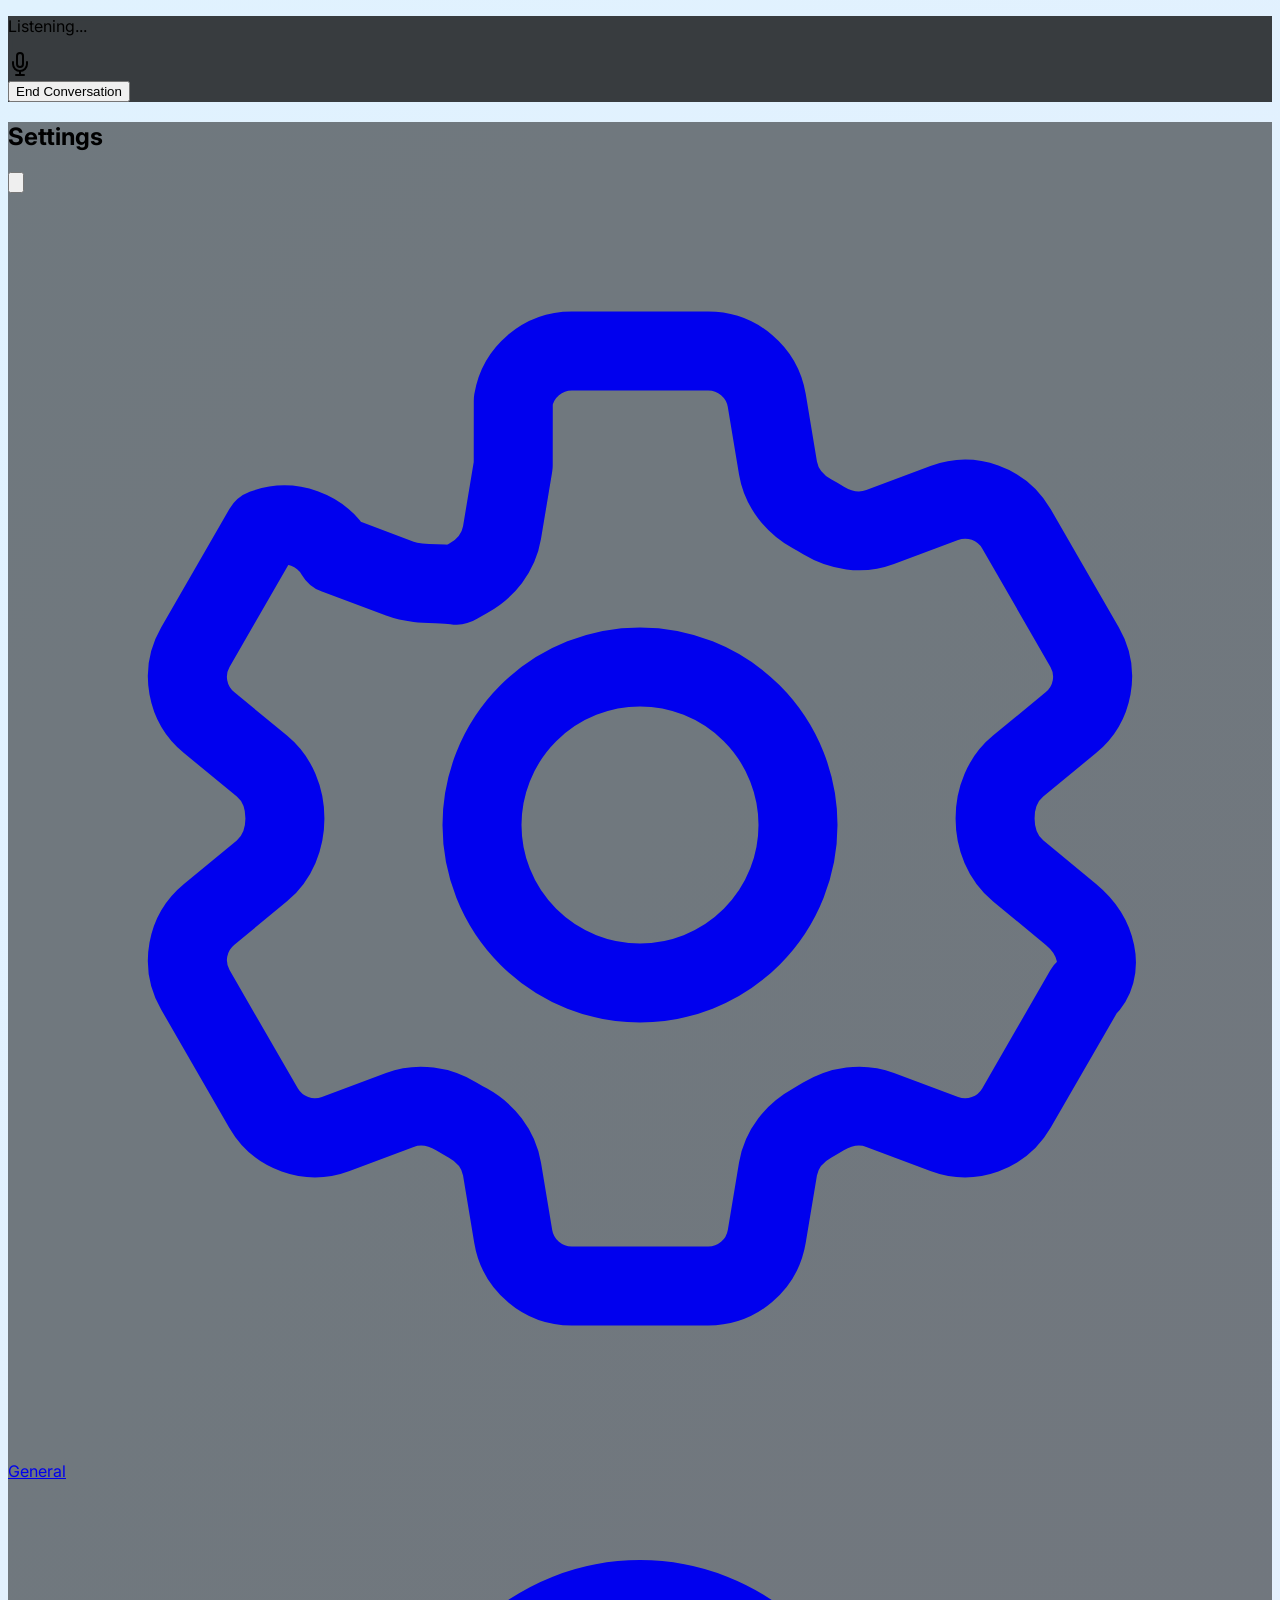
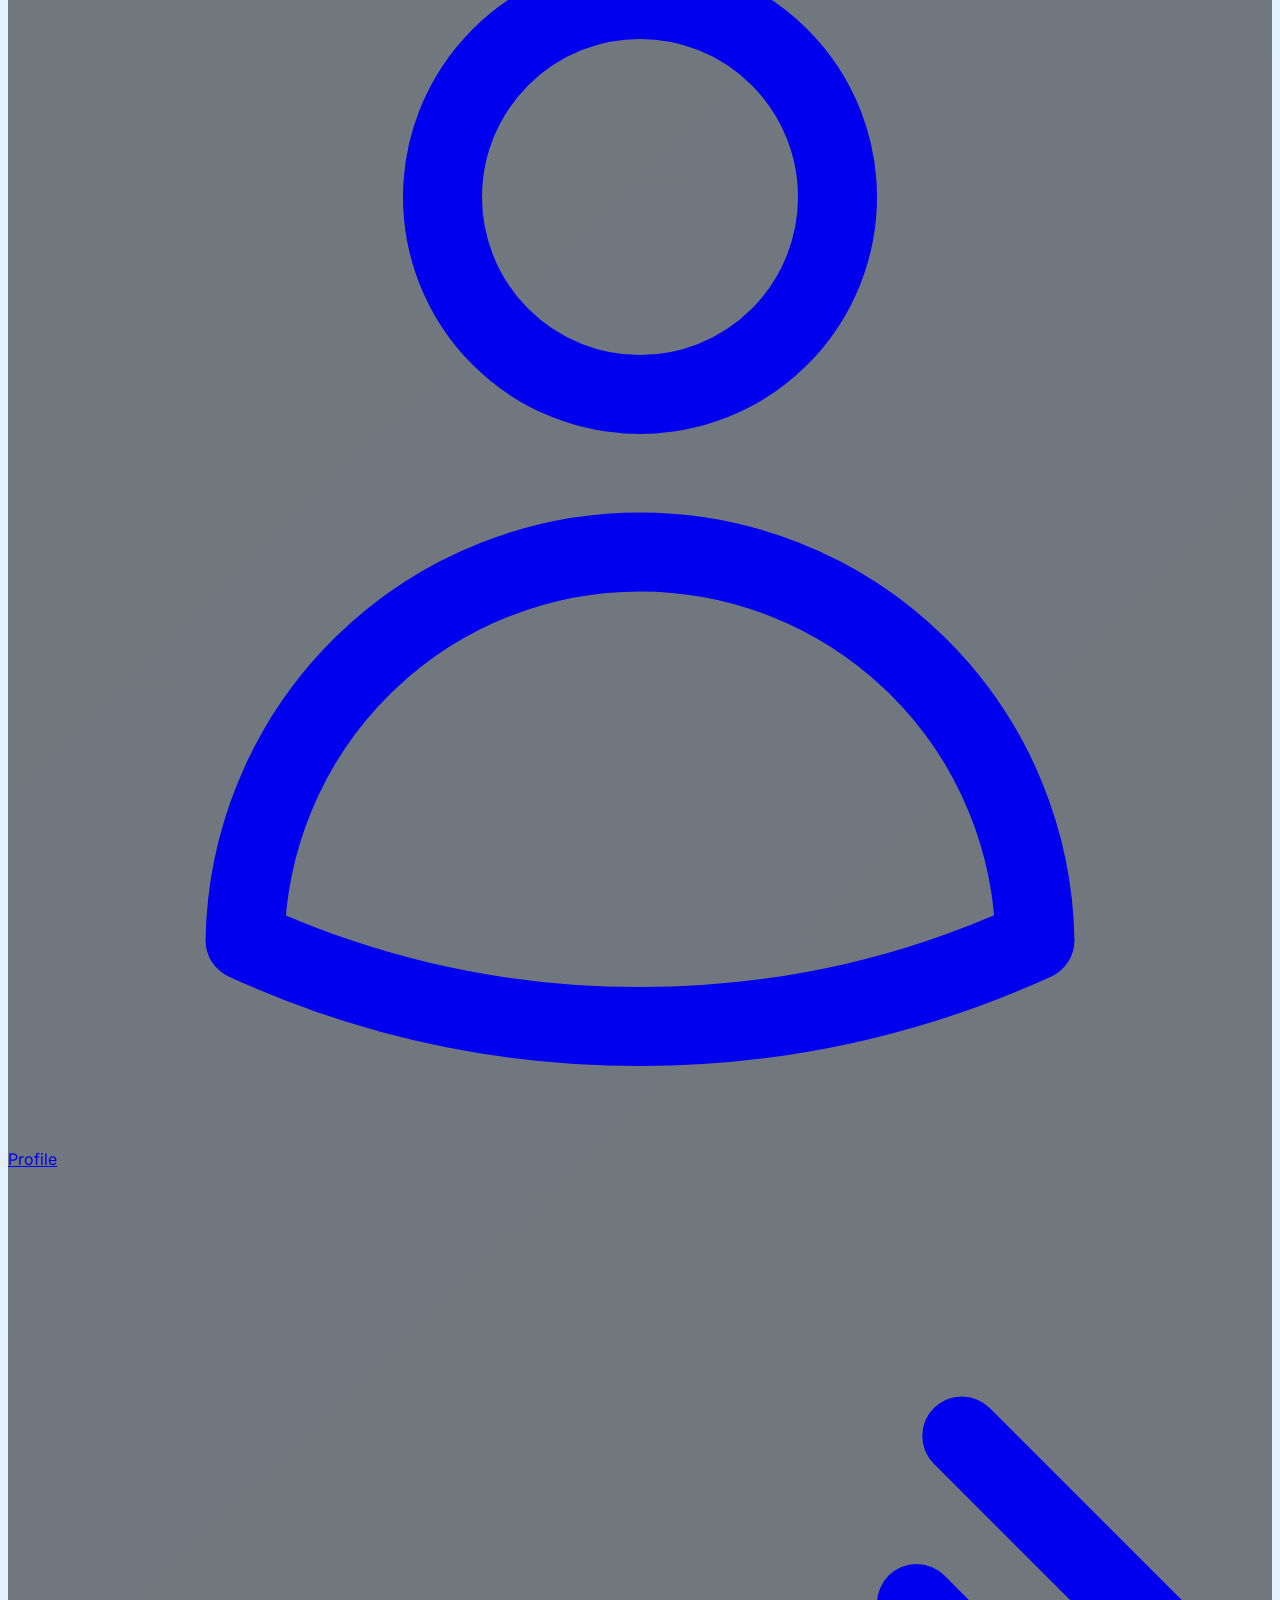
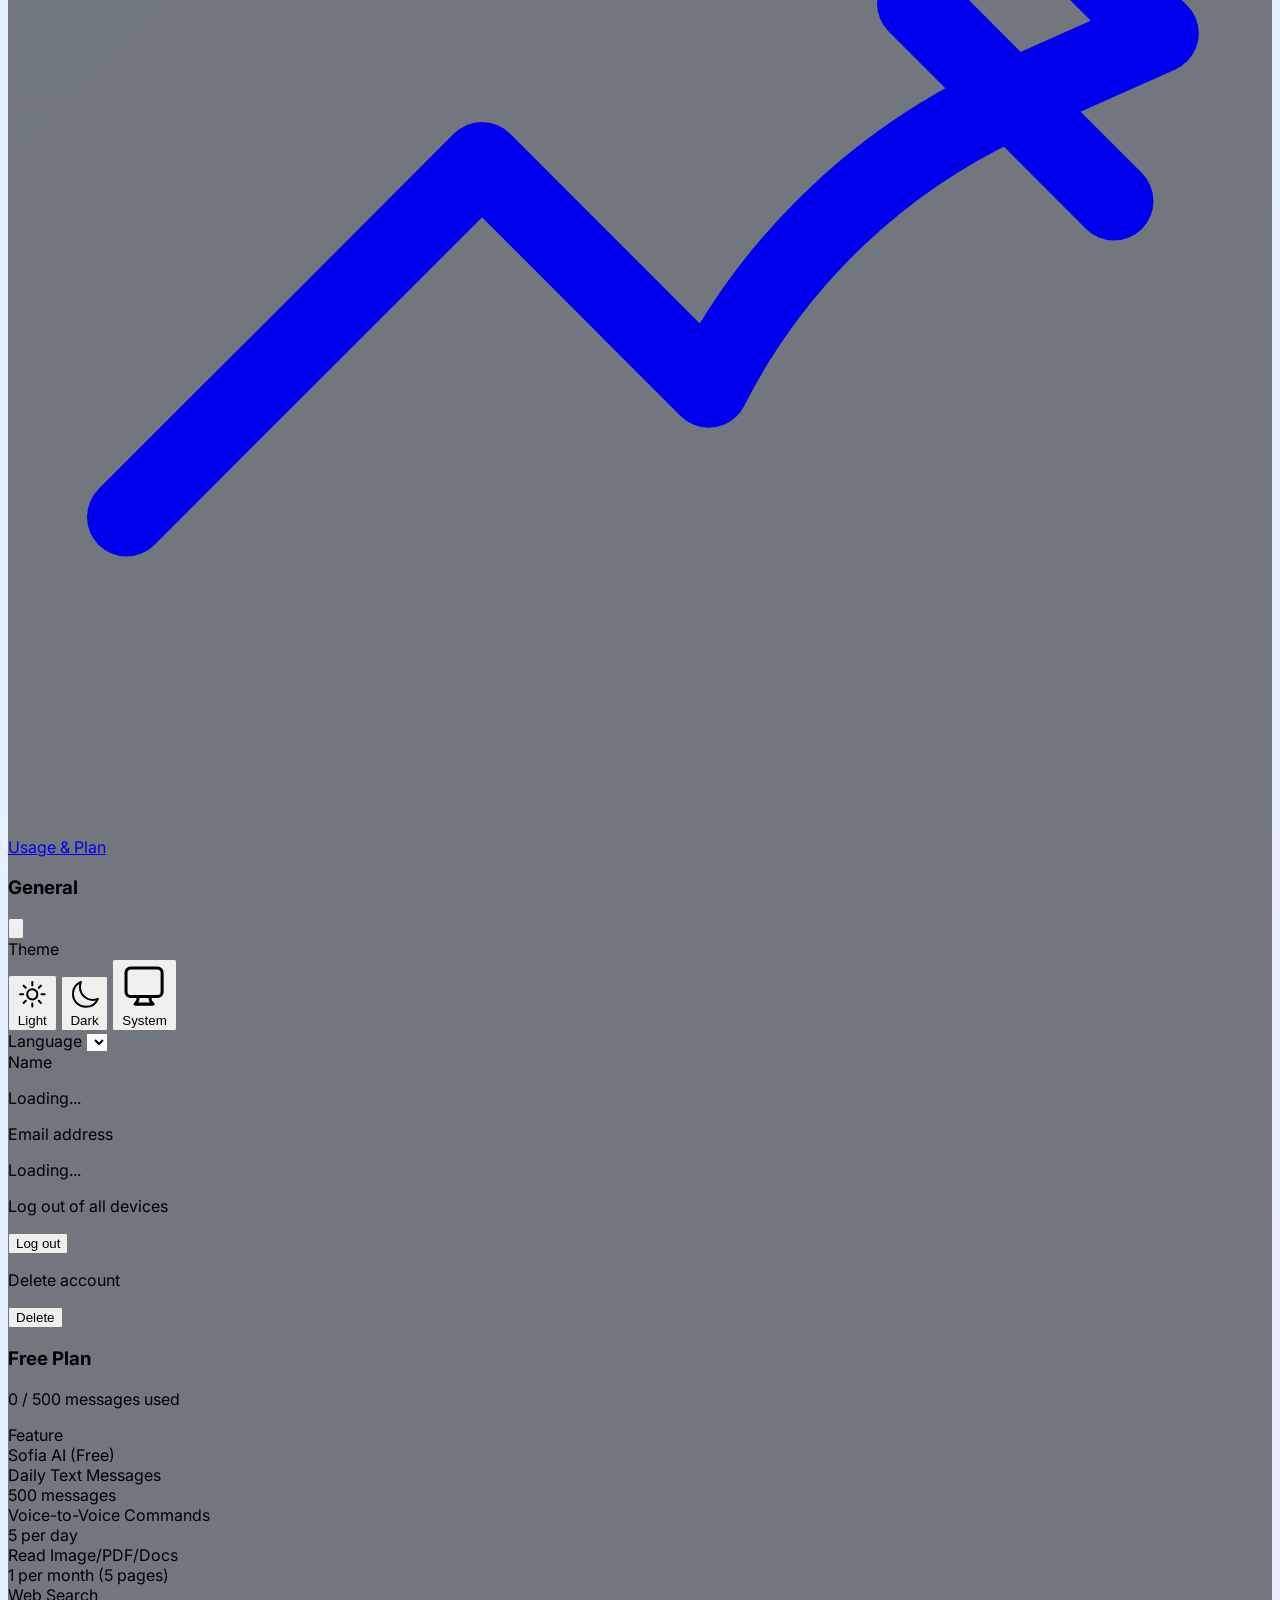
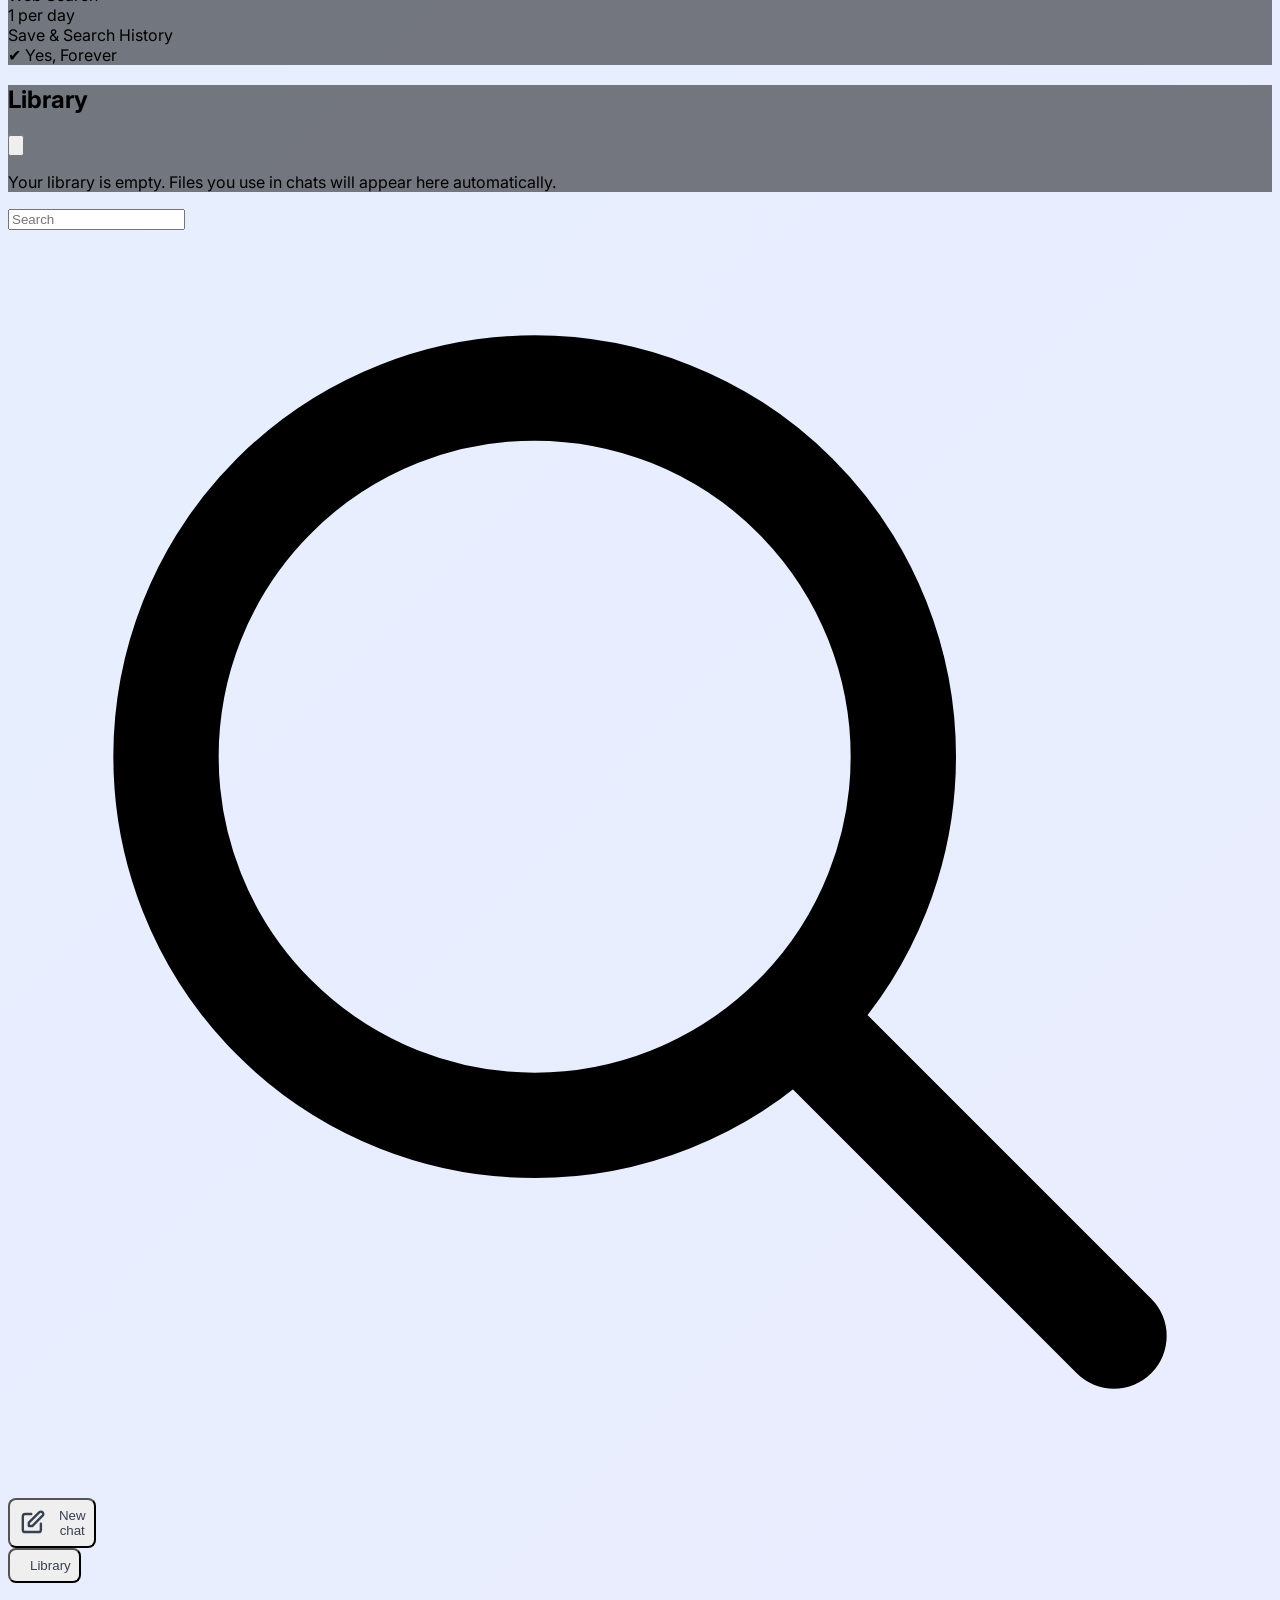
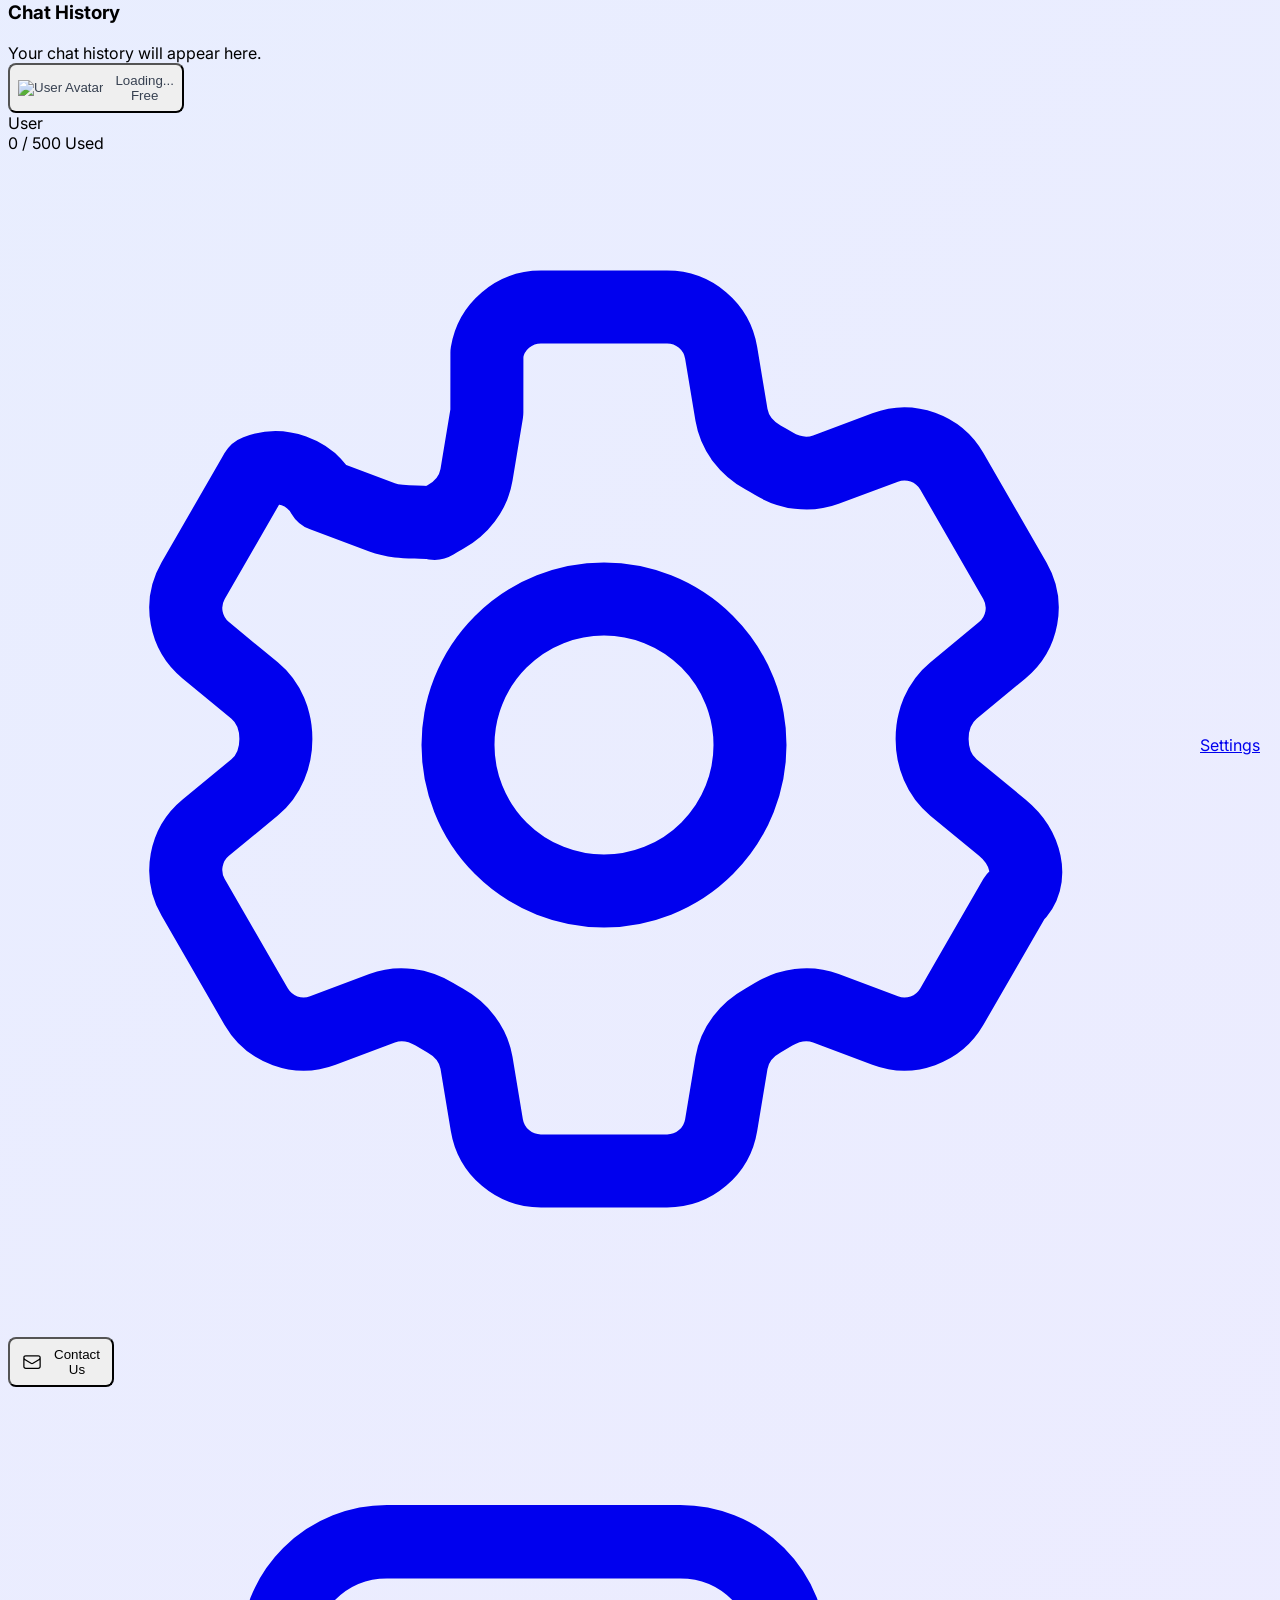
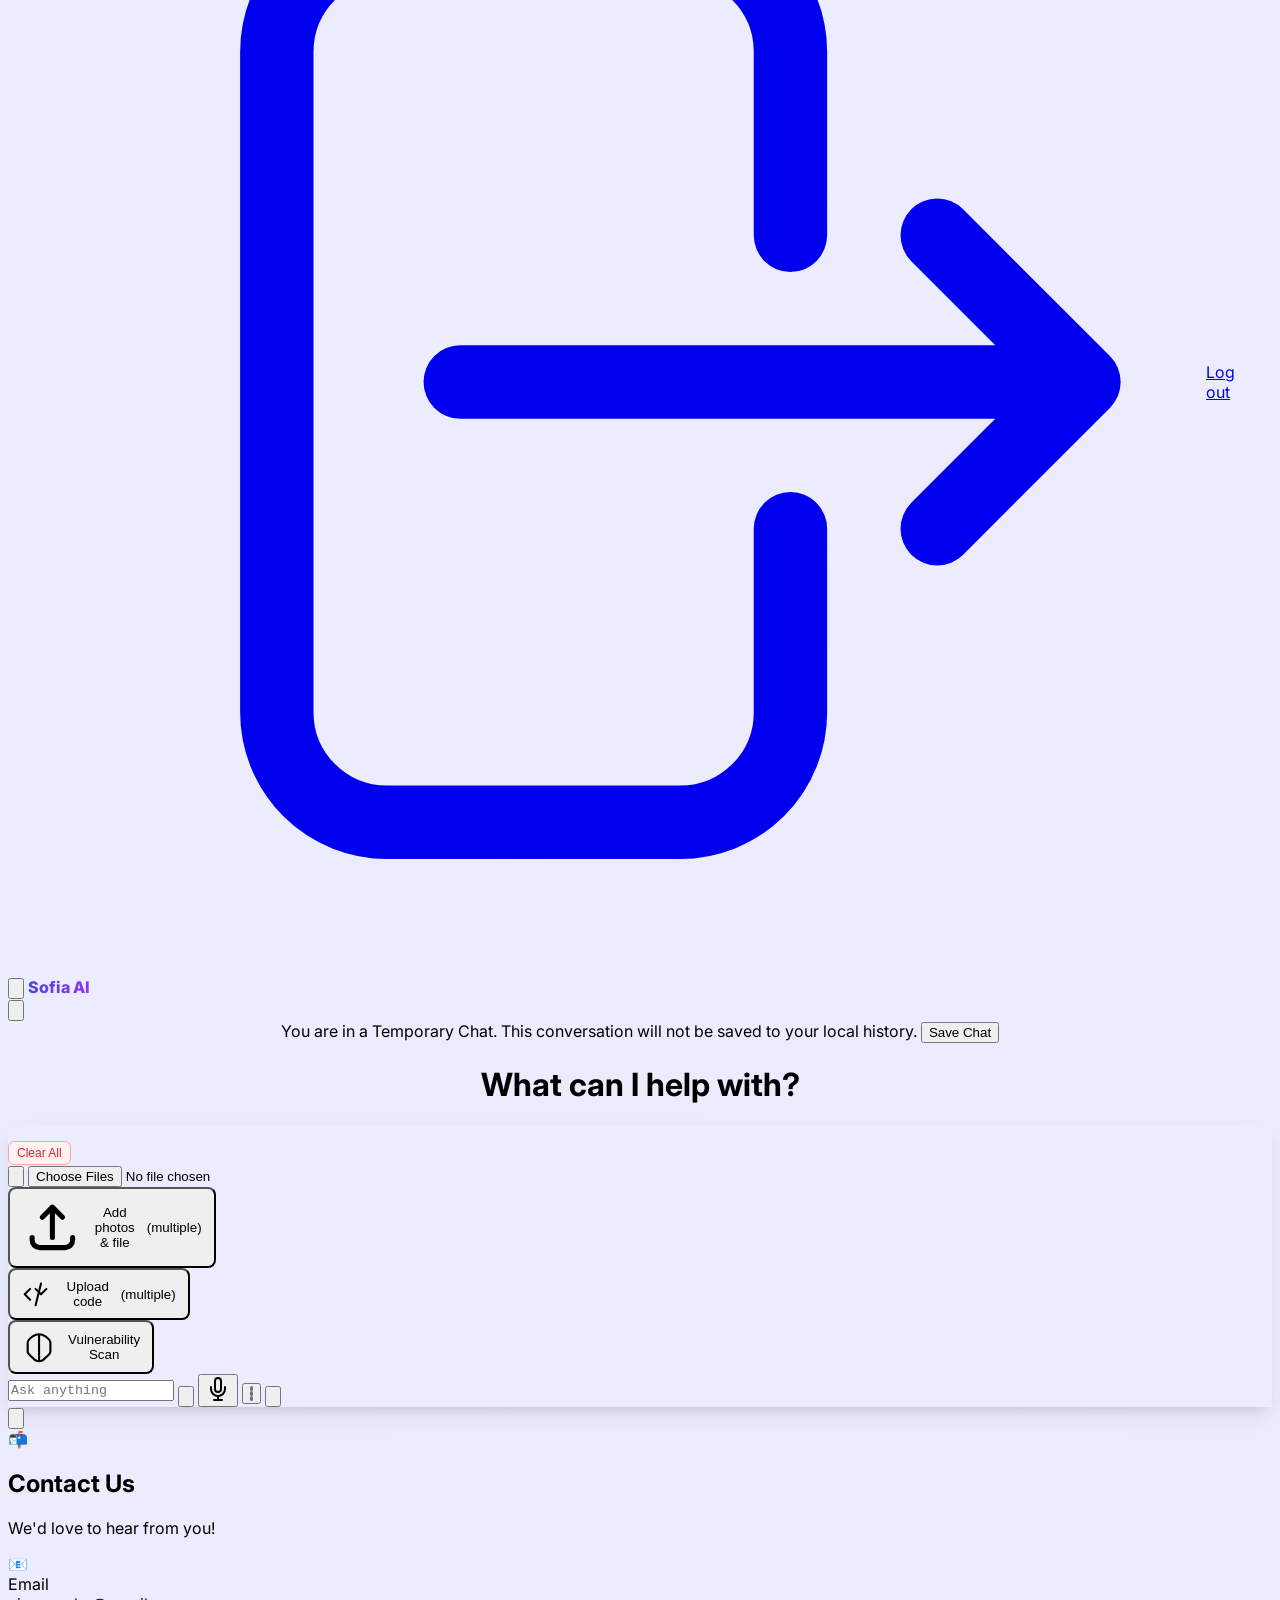
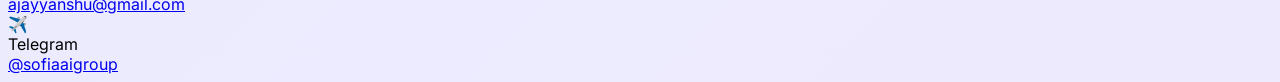
==== commit daf95772: "Update index.html" ====
--- a/templates/index.html
+++ b/templates/index.html
@@ -6,7 +6,6 @@
       window.dataLayer = window.dataLayer || [];
       function gtag(){dataLayer.push(arguments);}
       gtag('js', new Date());
-
       gtag('config', 'G-NVS8F46X4H');
     </script>
     <meta charset="UTF-8">
@@ -16,19 +15,8 @@
     <script src="https://cdnjs.cloudflare.com/ajax/libs/showdown/2.1.0/showdown.min.js"></script>
     <script src="https://checkout.razorpay.com/v1/checkout.js"></script>
     <link rel="stylesheet" href="/static/style.css">
-
     <link rel="stylesheet" href="https://cdnjs.cloudflare.com/ajax/libs/prism/1.29.0/themes/prism-okaidia.min.css">
     <script src="https://cdnjs.cloudflare.com/ajax/libs/prism/1.29.0/prism.min.js" defer></script>
-    <style>
-        /* HIDE THE ENTIRE FILE UPLOAD SECTION */
-        #add-btn,
-        #add-menu,
-        .border-l,
-        #file-preview-container,
-        #clear-all-files-btn {
-            display: none !important;
-        }
-    </style>
 </head>
 <body class="h-full flex initial-view relative">
 
@@ -208,13 +196,6 @@
                 <svg class="h-5 w-5 text-gray-500" xmlns="http://www.w3.org/2000/svg" fill="none" viewBox="0 0 24 24" stroke="currentColor" stroke-width="2"><path stroke-linecap="round" stroke-linejoin="round" d="M5 8h14M5 8a2 2 0 110-4h14a2 2 0 110 4M5 8v10a2 2 0 002 2h10a2 2 0 002-2V8m-9 4h4" /></svg>
                 <span data-lang="library">Library</span>
             </button>
-            <!-- New link to Vulnerability Scanner -->
-            <a href="index2.html" class="sidebar-item w-full text-left" id="scanner-link">
-                <svg xmlns="http://www.w3.org/2000/svg" fill="none" viewBox="0 0 24 24" stroke-width="1.5" stroke="currentColor" class="h-5 w-5 text-gray-500">
-                    <path stroke-linecap="round" stroke-linejoin="round" d="M12 3v18m0-18c-1.5 0-3 .5-4.5 1.5C5.5 5.5 4 7 3 8.5 2.5 9.5 2 10.5 2 12s.5 2.5 1.5 3.5C4 17 5.5 18.5 7.5 19.5 9 20.5 10.5 21 12 21s3-.5 4.5-1.5c2-1 3.5-2.5 4.5-4 1-1.5 1.5-2.5 1.5-4s-.5-2.5-1.5-3.5c-1-1.5-2.5-3-4.5-4C15 3.5 13.5 3 12 3z" />
-                </svg>
-                <span data-lang="scanner">Vulnerability Scanner</span>
-            </a>
         </div>
 
         <div class="flex-1 overflow-y-auto px-4">
@@ -290,7 +271,6 @@
 
         <footer class="w-full flex justify-center py-4 px-4 sm:px-6 bg-white">
             <div class="w-full max-w-3xl flex flex-col bg-white rounded-3xl border border-gray-300 shadow-lg">
-                <!-- File preview area hidden via CSS -->
                 <div class="flex items-center justify-between px-4 pt-3">
                     <div id="file-preview-container" class="flex-1 flex flex-wrap gap-2 max-h-32 overflow-y-auto"></div>
                     <button id="clear-all-files-btn" class="hidden text-xs text-red-500 hover:text-red-700 ml-2 px-2 py-1 border border-red-200 rounded">
@@ -299,7 +279,6 @@
                 </div>
                 <div id="mode-indicator-container" class="p-2 pb-0"></div>
                 <div class="w-full flex items-end px-2 sm:px-4 py-2">
-                    <!-- + button and its menu are hidden via CSS -->
                     <div class="relative flex items-center">
                         <button id="add-btn" class="p-2 text-gray-400 hover:text-gray-600 transition-colors flex-shrink-0">
                             <svg xmlns="http://www.w3.org/2000/svg" class="h-6 w-6" fill="none" viewBox="0 0 24 24" stroke="currentColor" stroke-width="2"><path stroke-linecap="round" stroke-linejoin="round" d="M12 4v16m8-8H4" /></svg>
@@ -318,10 +297,16 @@
                                 <span class="text-sm font-medium text-gray-700" data-lang="uploadCode">Upload code</span>
                                 <span class="ml-auto text-xs text-gray-500">(multiple)</span>
                             </button>
-                        </div>
-                    </div>
-                    
-                    <!-- Separator hidden via CSS -->
+                            <!-- NEW: Vulnerability Scan button -->
+                            <button id="vulnerability-scan-btn" class="menu-item w-full text-left" onclick="window.open('index2.html', '_blank')">
+                                <svg class="h-5 w-5 text-gray-500" xmlns="http://www.w3.org/2000/svg" fill="none" viewBox="0 0 24 24" stroke-width="1.5" stroke="currentColor">
+                                    <path stroke-linecap="round" stroke-linejoin="round" d="M12 3v18m0-18c-1.5 0-3 .5-4.5 1.5C5.5 6 4 7 4 9v6c0 2 1.5 3 3.5 4.5C8.5 21 10 22 12 22s3.5-1 4.5-2.5c2-1.5 3.5-2.5 3.5-4.5V9c0-2-1.5-3-3.5-4.5C15 3.5 13.5 3 12 3z" />
+                                </svg>
+                                <span class="text-sm font-medium text-gray-700">Vulnerability Scan</span>
+                            </button>
+                        </div>
+                    </div>
+                    
                     <div class="border-l h-6 border-gray-300 mx-2 self-center"></div>
                     
                     <textarea id="message-input" rows="1" placeholder="Ask anything" class="flex-1 min-w-0 px-2 sm:px-4 py-2 bg-transparent focus:outline-none text-gray-700" aria-label="Ask AI Chatbot" data-lang-placeholder="askAnything"></textarea>
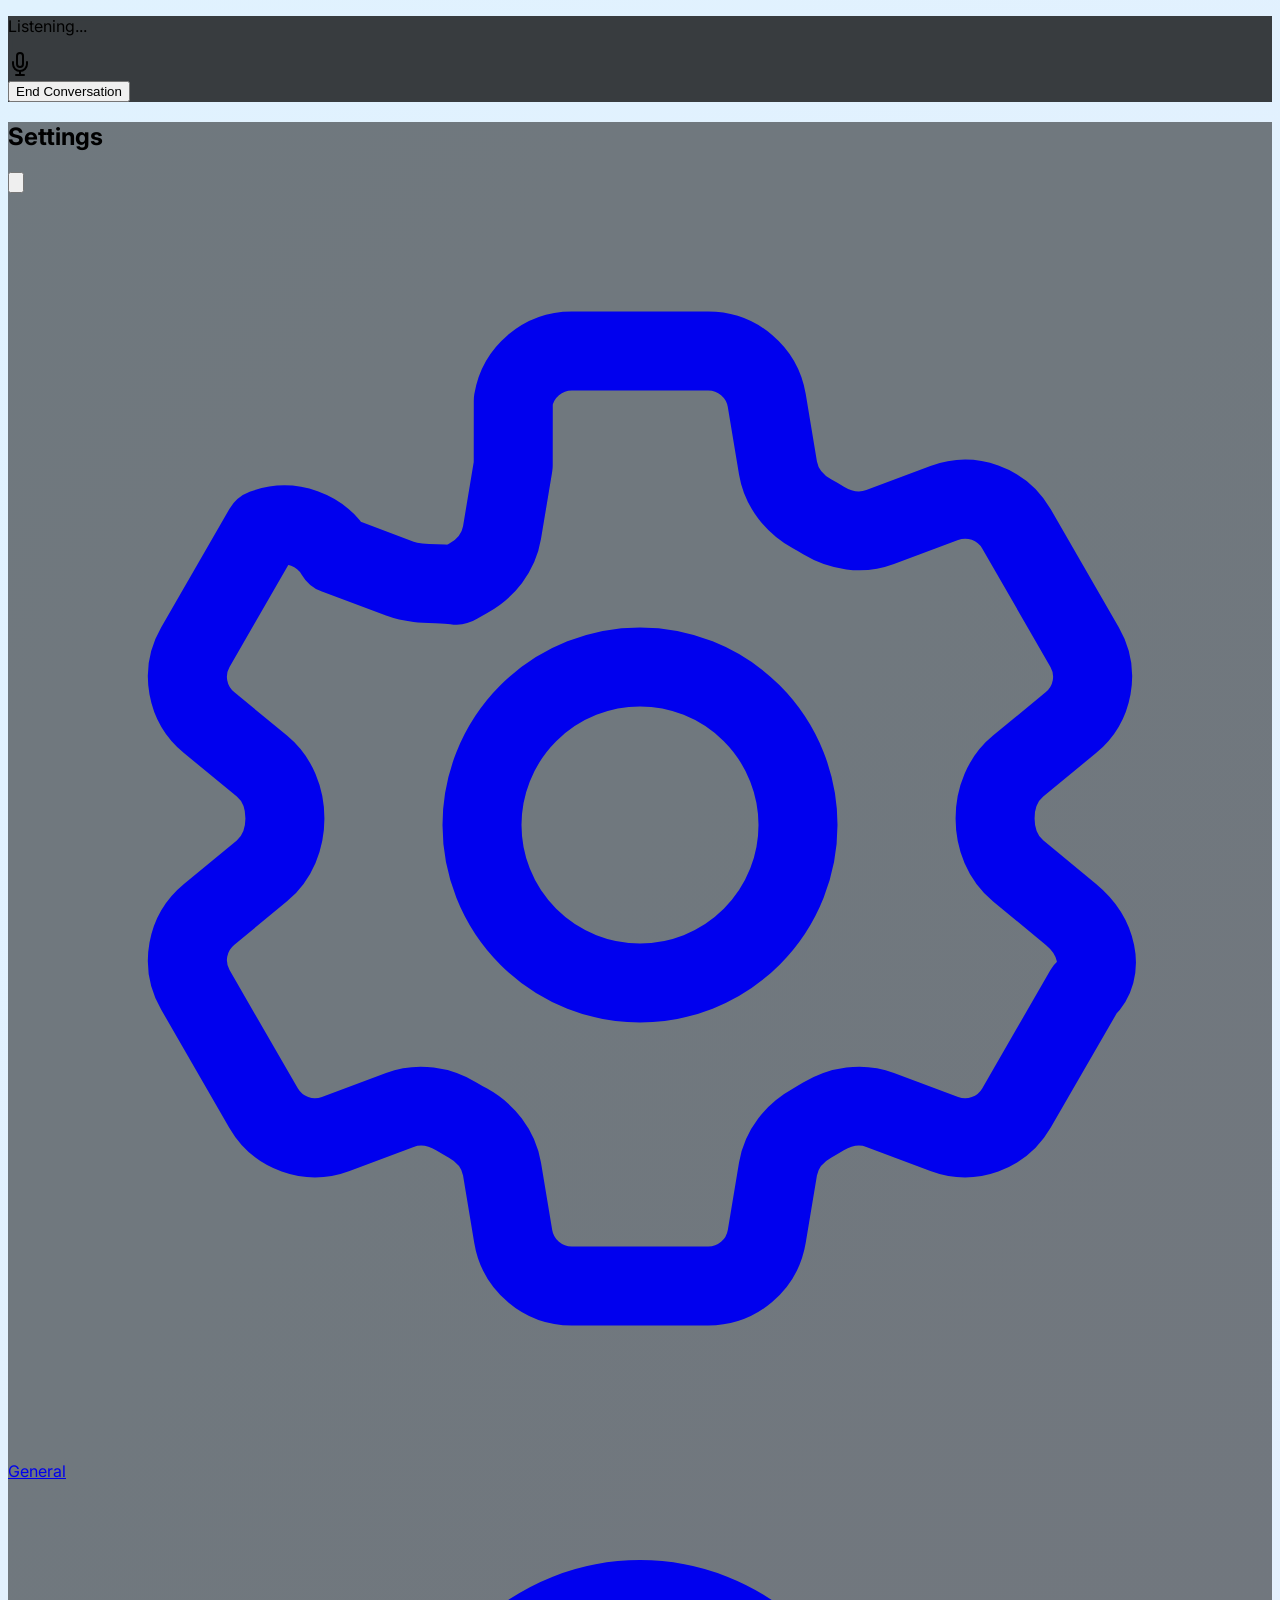
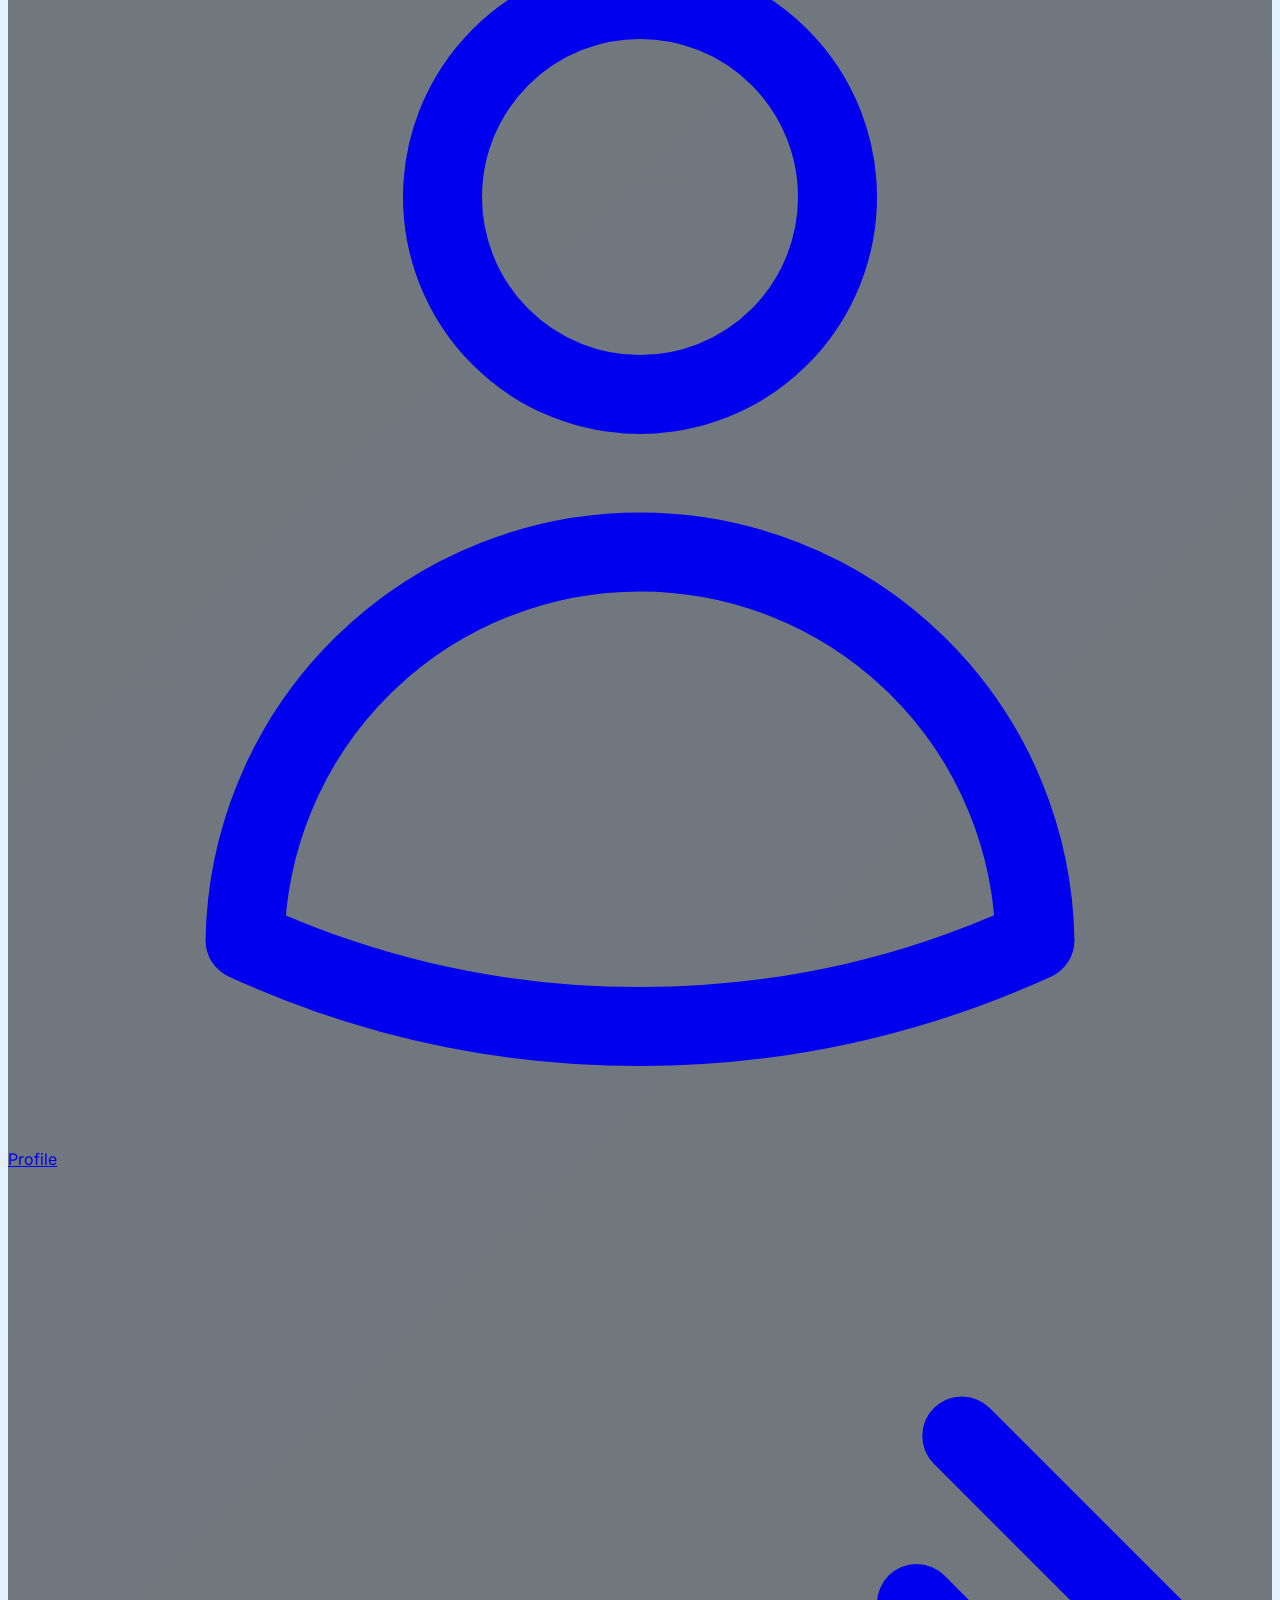
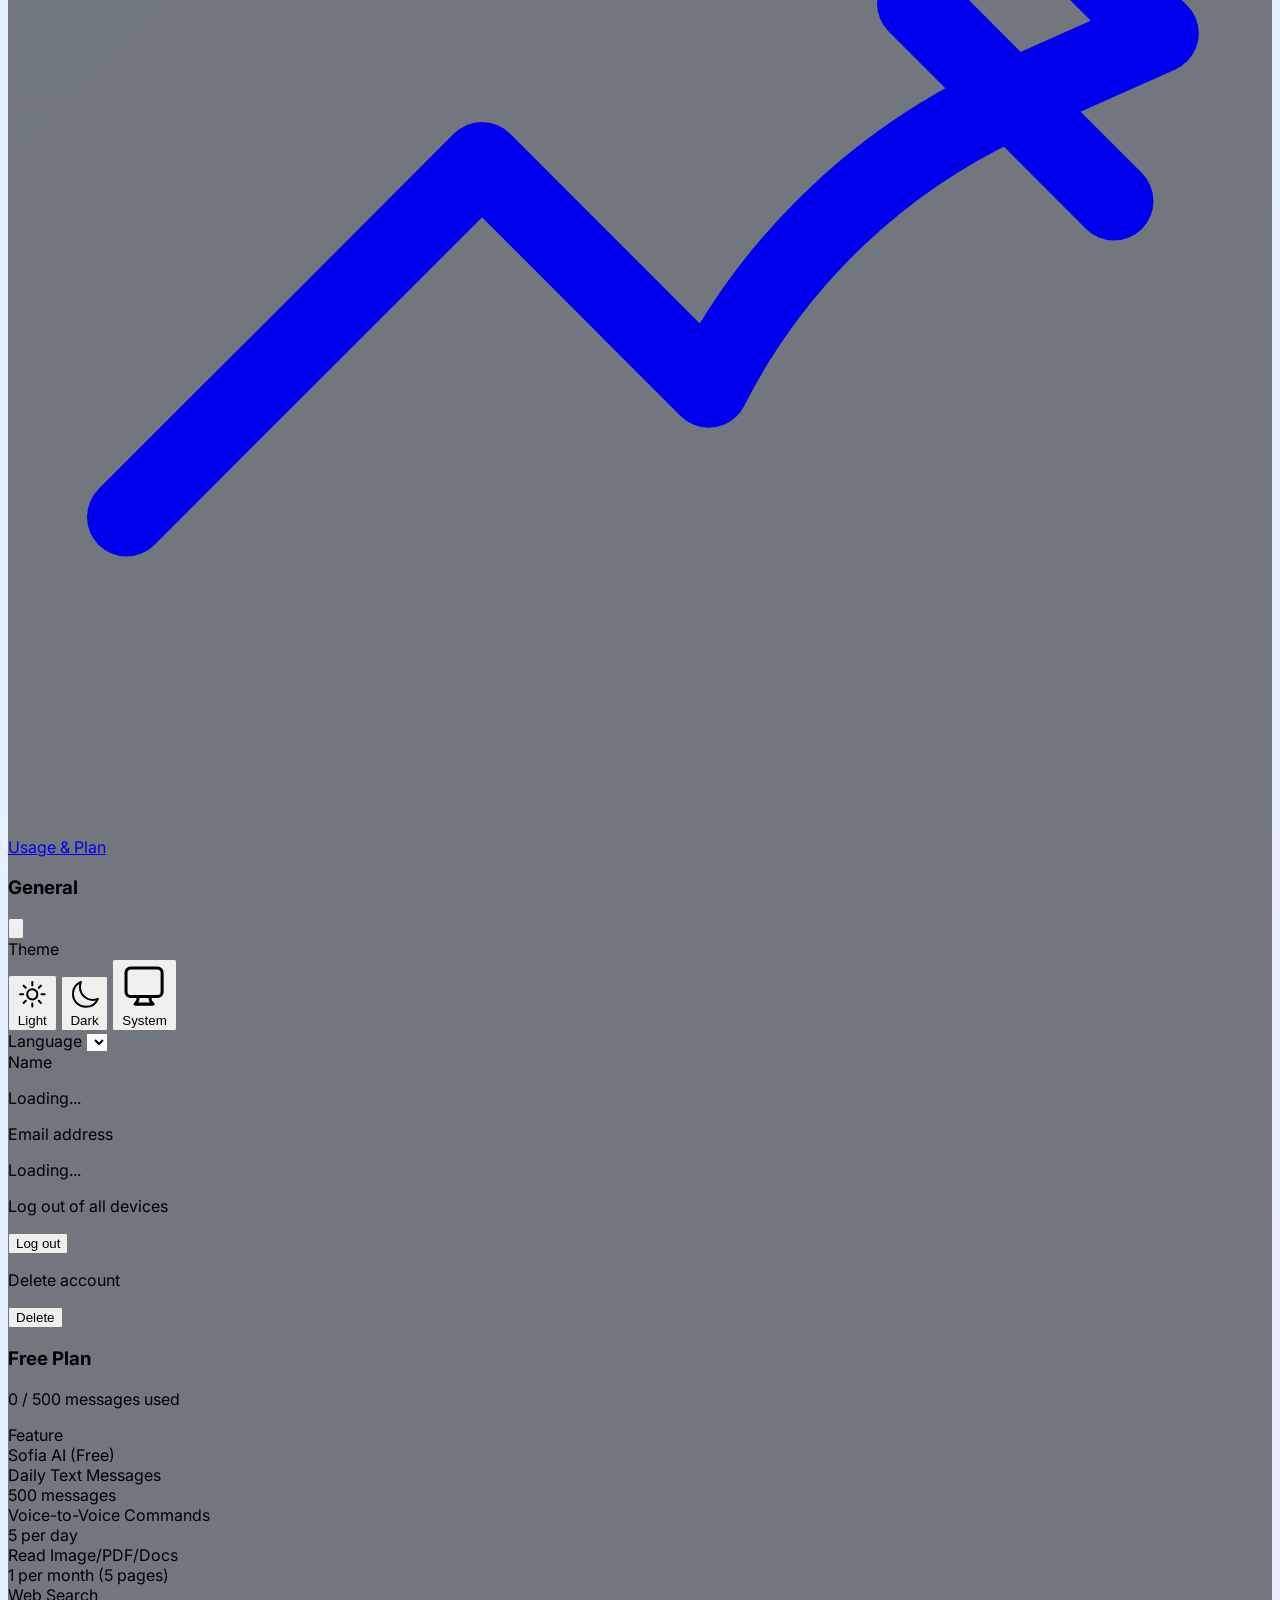
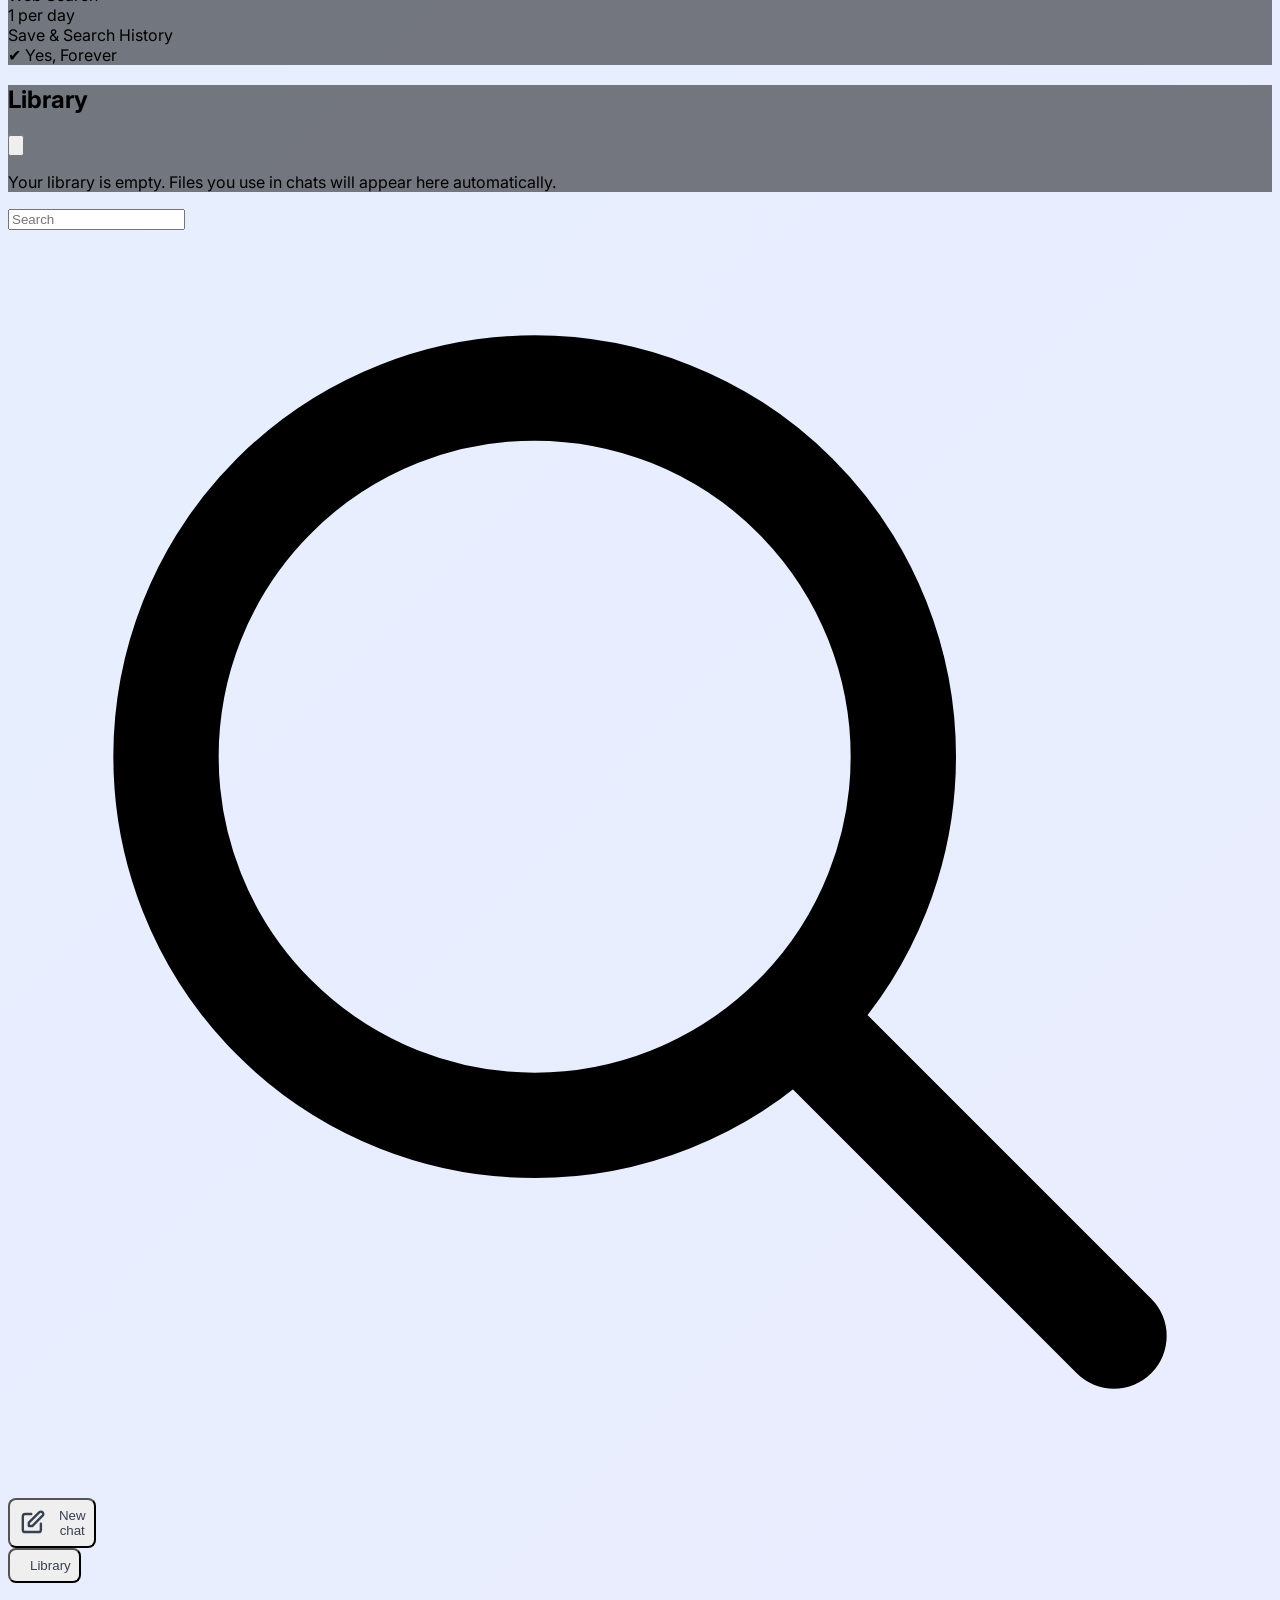
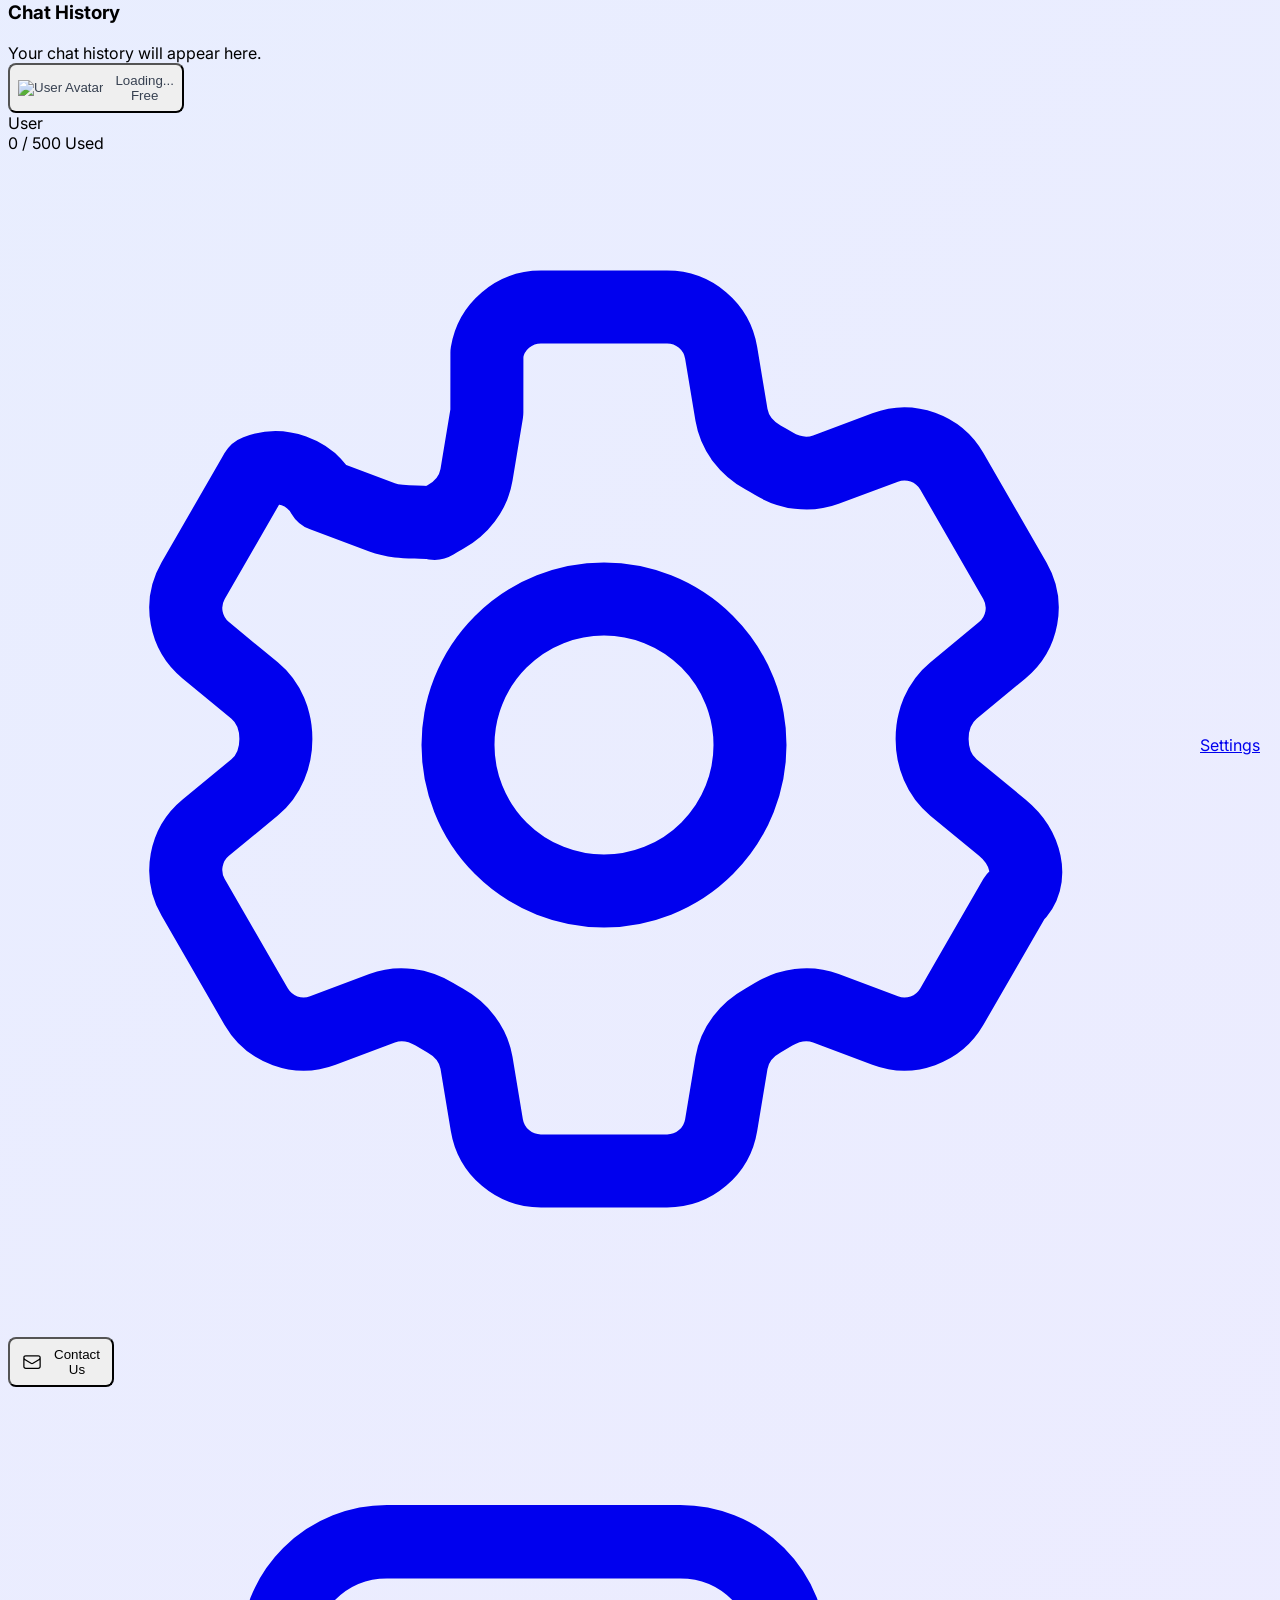
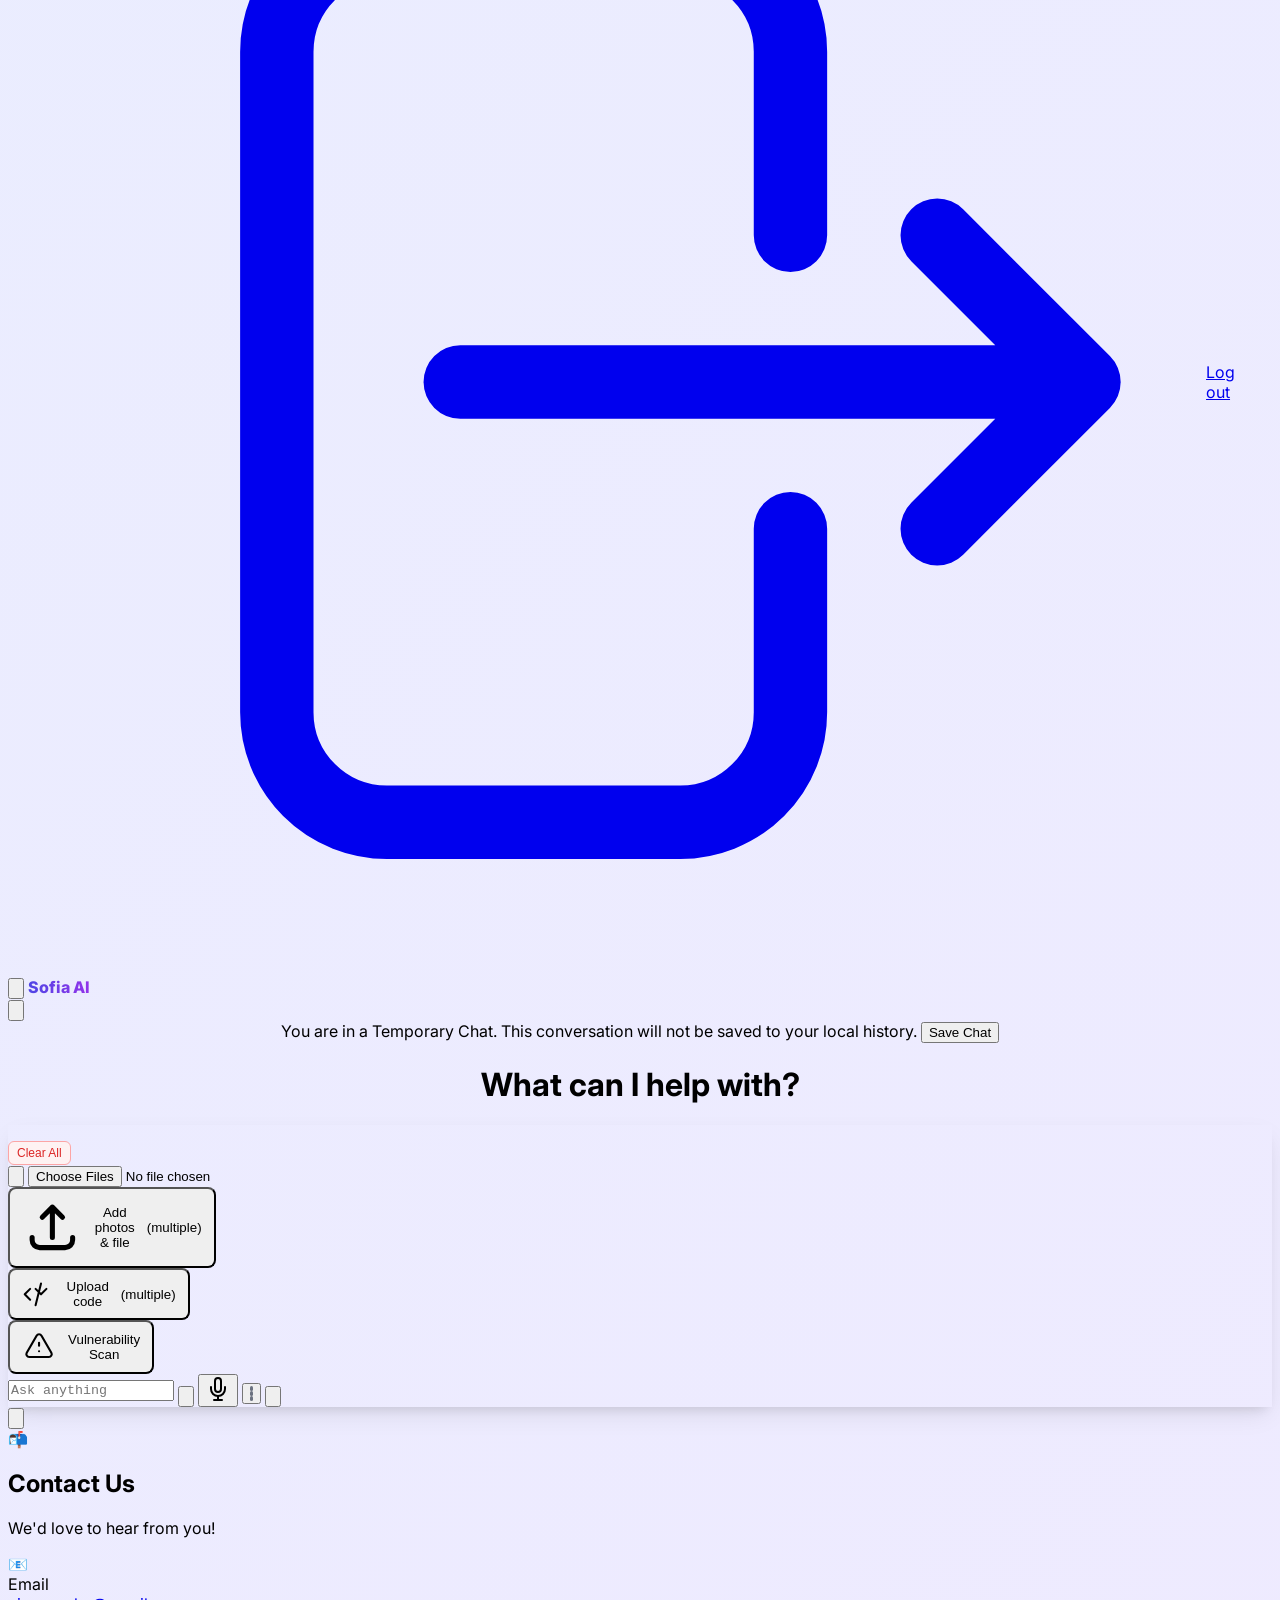
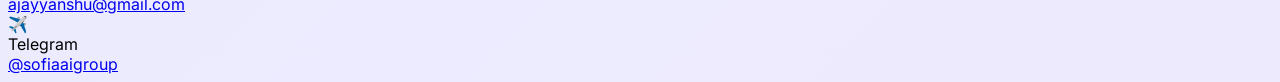
==== commit 2cd2cba3: "Update index.html" ====
--- a/templates/index.html
+++ b/templates/index.html
@@ -6,6 +6,7 @@
       window.dataLayer = window.dataLayer || [];
       function gtag(){dataLayer.push(arguments);}
       gtag('js', new Date());
+
       gtag('config', 'G-NVS8F46X4H');
     </script>
     <meta charset="UTF-8">
@@ -15,6 +16,7 @@
     <script src="https://cdnjs.cloudflare.com/ajax/libs/showdown/2.1.0/showdown.min.js"></script>
     <script src="https://checkout.razorpay.com/v1/checkout.js"></script>
     <link rel="stylesheet" href="/static/style.css">
+
     <link rel="stylesheet" href="https://cdnjs.cloudflare.com/ajax/libs/prism/1.29.0/themes/prism-okaidia.min.css">
     <script src="https://cdnjs.cloudflare.com/ajax/libs/prism/1.29.0/prism.min.js" defer></script>
 </head>
@@ -297,14 +299,13 @@
                                 <span class="text-sm font-medium text-gray-700" data-lang="uploadCode">Upload code</span>
                                 <span class="ml-auto text-xs text-gray-500">(multiple)</span>
                             </button>
-                            <!-- NEW: Vulnerability Scan button -->
-                            <button id="vulnerability-scan-btn" class="menu-item w-full text-left" onclick="window.open('index2.html', '_blank')">
-                                <svg class="h-5 w-5 text-gray-500" xmlns="http://www.w3.org/2000/svg" fill="none" viewBox="0 0 24 24" stroke-width="1.5" stroke="currentColor">
-                                    <path stroke-linecap="round" stroke-linejoin="round" d="M12 3v18m0-18c-1.5 0-3 .5-4.5 1.5C5.5 6 4 7 4 9v6c0 2 1.5 3 3.5 4.5C8.5 21 10 22 12 22s3.5-1 4.5-2.5c2-1.5 3.5-2.5 3.5-4.5V9c0-2-1.5-3-3.5-4.5C15 3.5 13.5 3 12 3z" />
+                            <button id="scan-url-btn" class="menu-item w-full text-left">
+                                <svg class="h-5 w-5 text-red-500" xmlns="http://www.w3.org/2000/svg" fill="none" viewBox="0 0 24 24" stroke-width="1.5" stroke="currentColor">
+                                    <path stroke-linecap="round" stroke-linejoin="round" d="M12 9v2m0 4h.01m-6.938 4h13.856c1.54 0 2.502-1.667 1.732-3L13.732 4c-.77-1.333-2.694-1.333-3.464 0L3.34 16c-.77 1.333.192 3 1.732 3z" />
                                 </svg>
                                 <span class="text-sm font-medium text-gray-700">Vulnerability Scan</span>
                             </button>
-                        </div>
+                            </div>
                     </div>
                     
                     <div class="border-l h-6 border-gray-300 mx-2 self-center"></div>
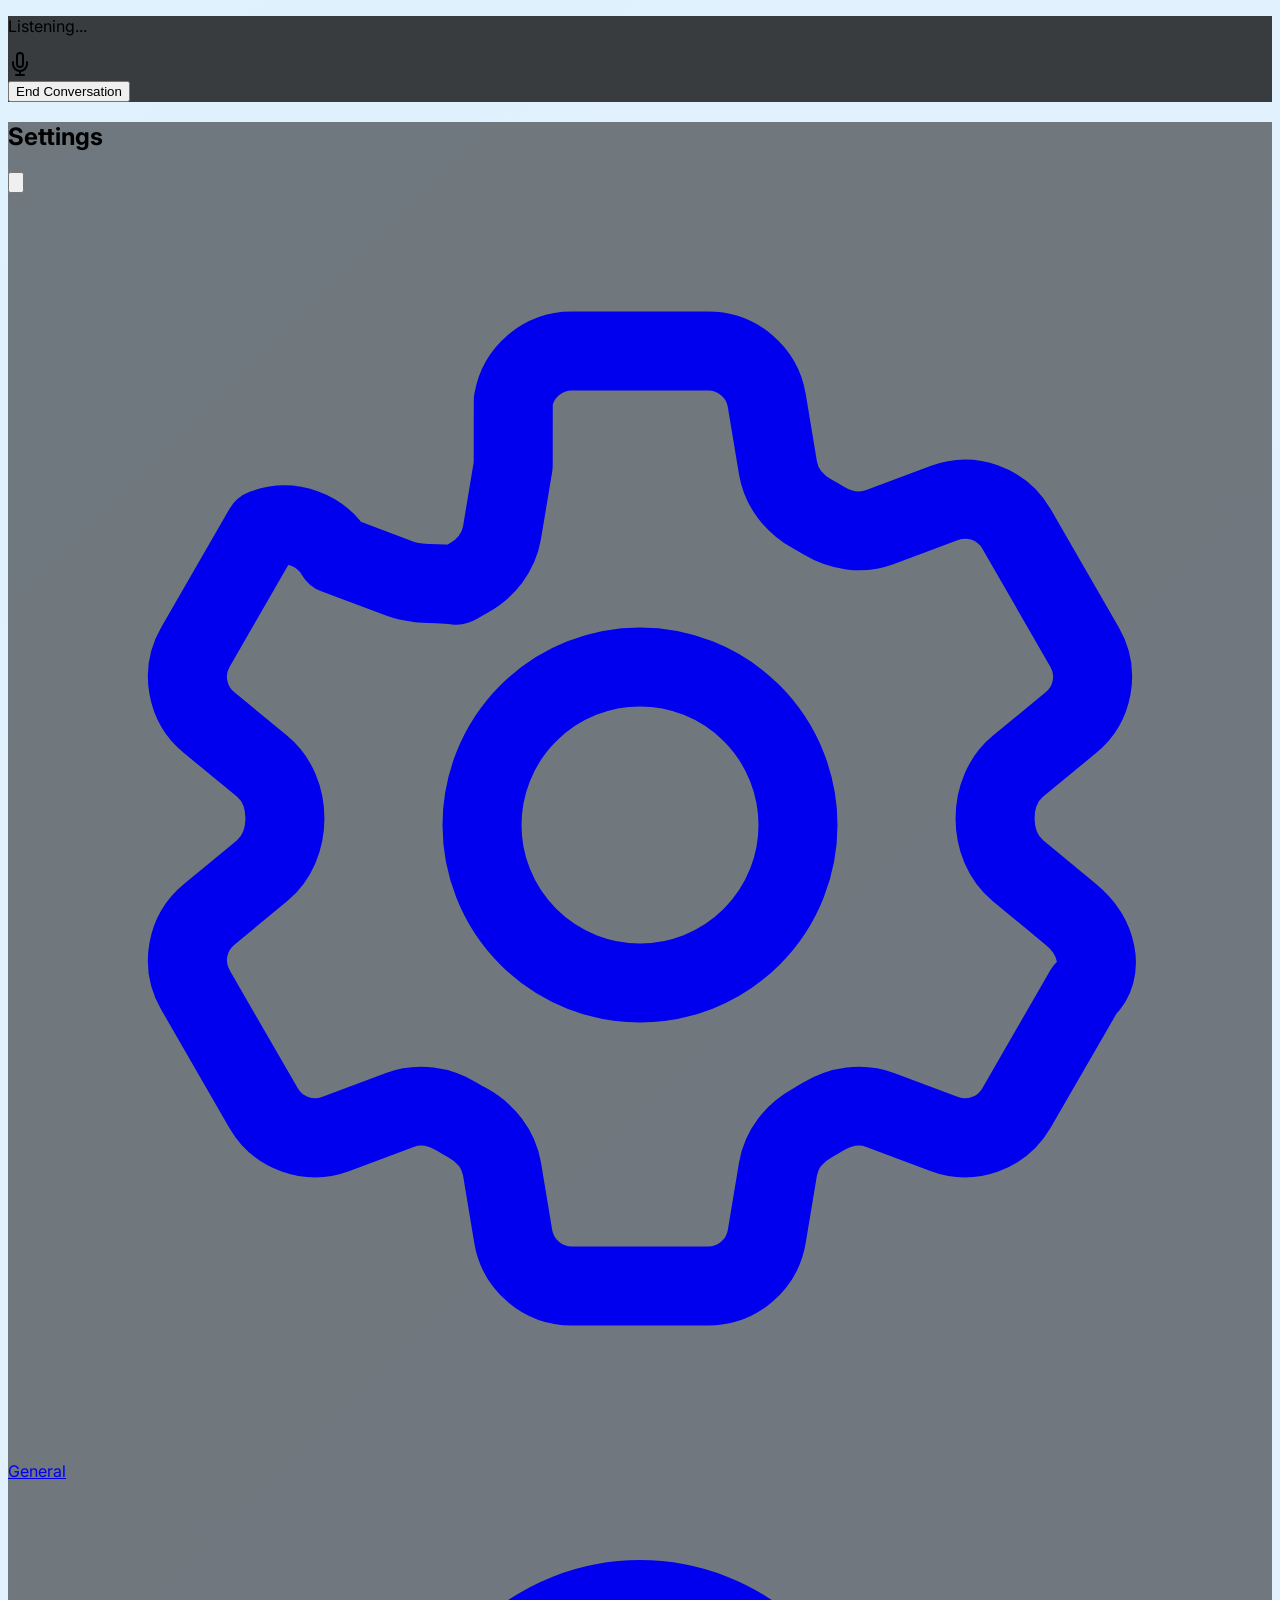
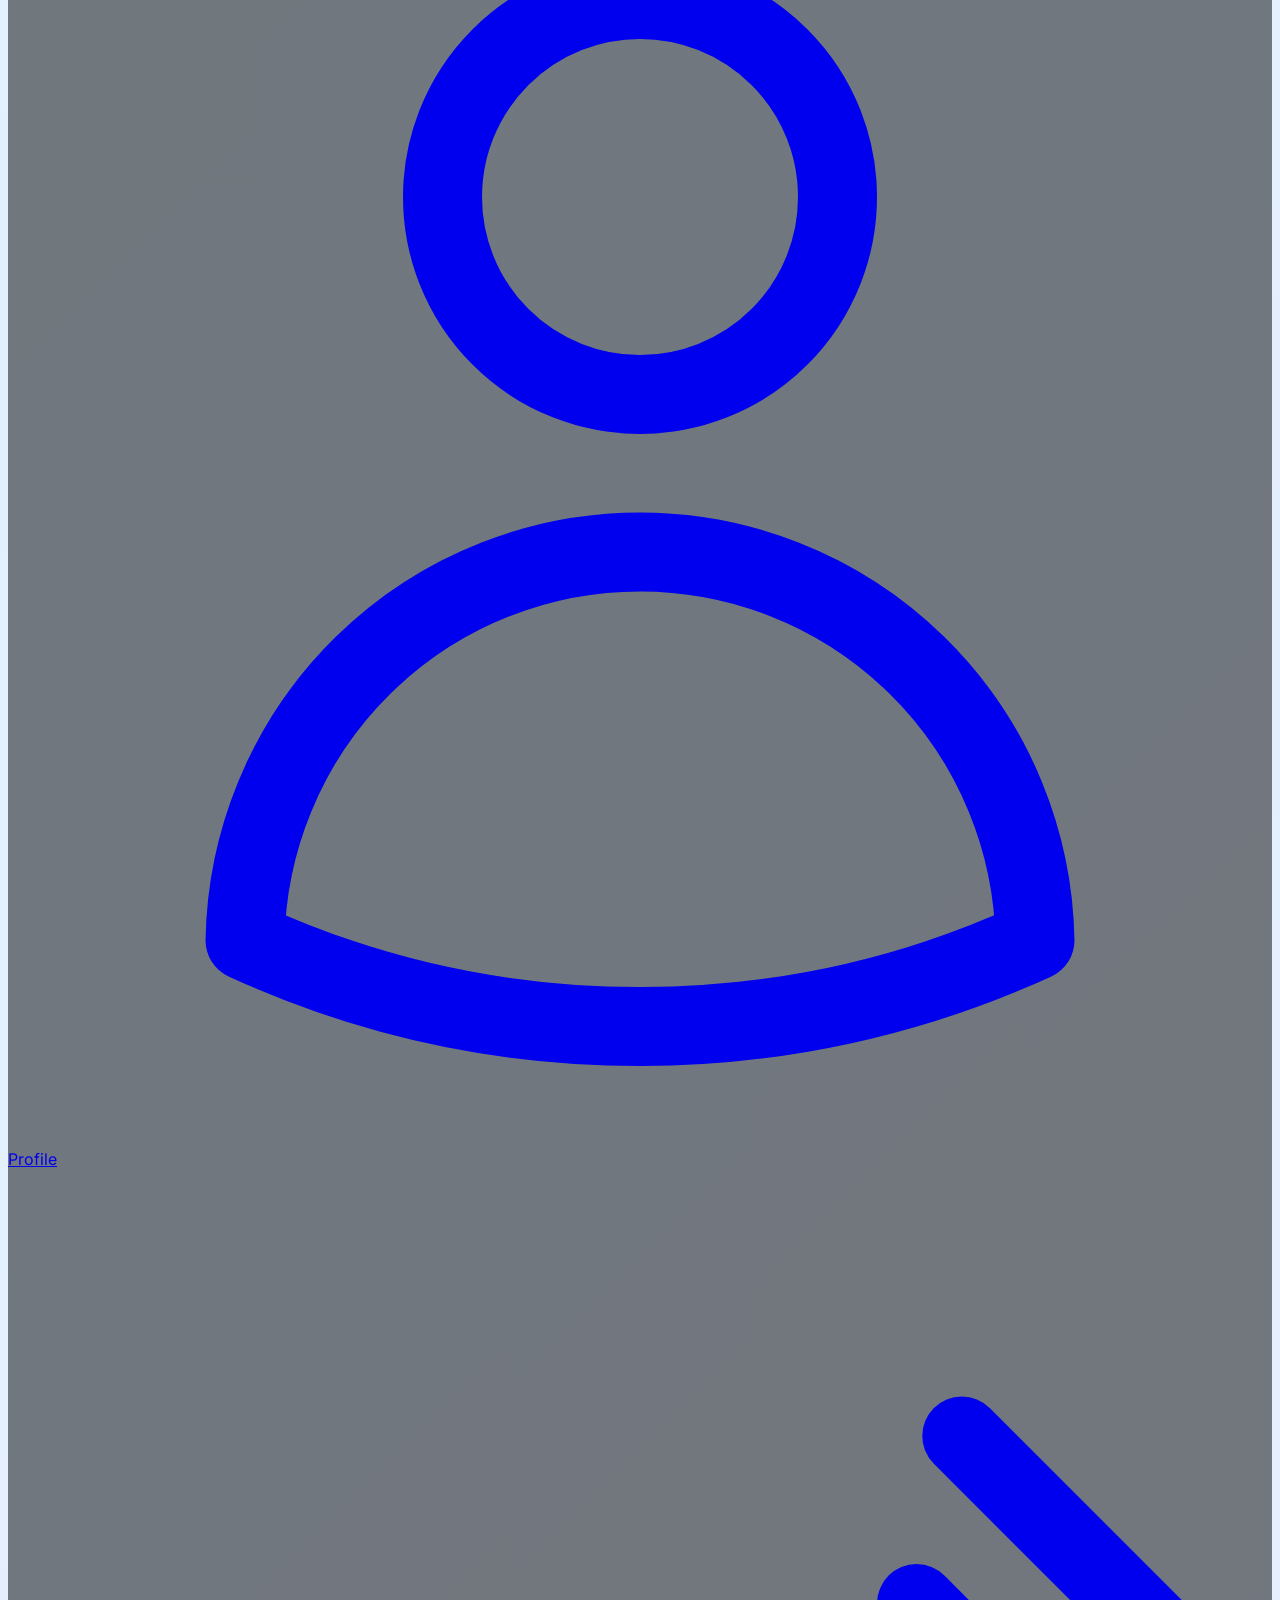
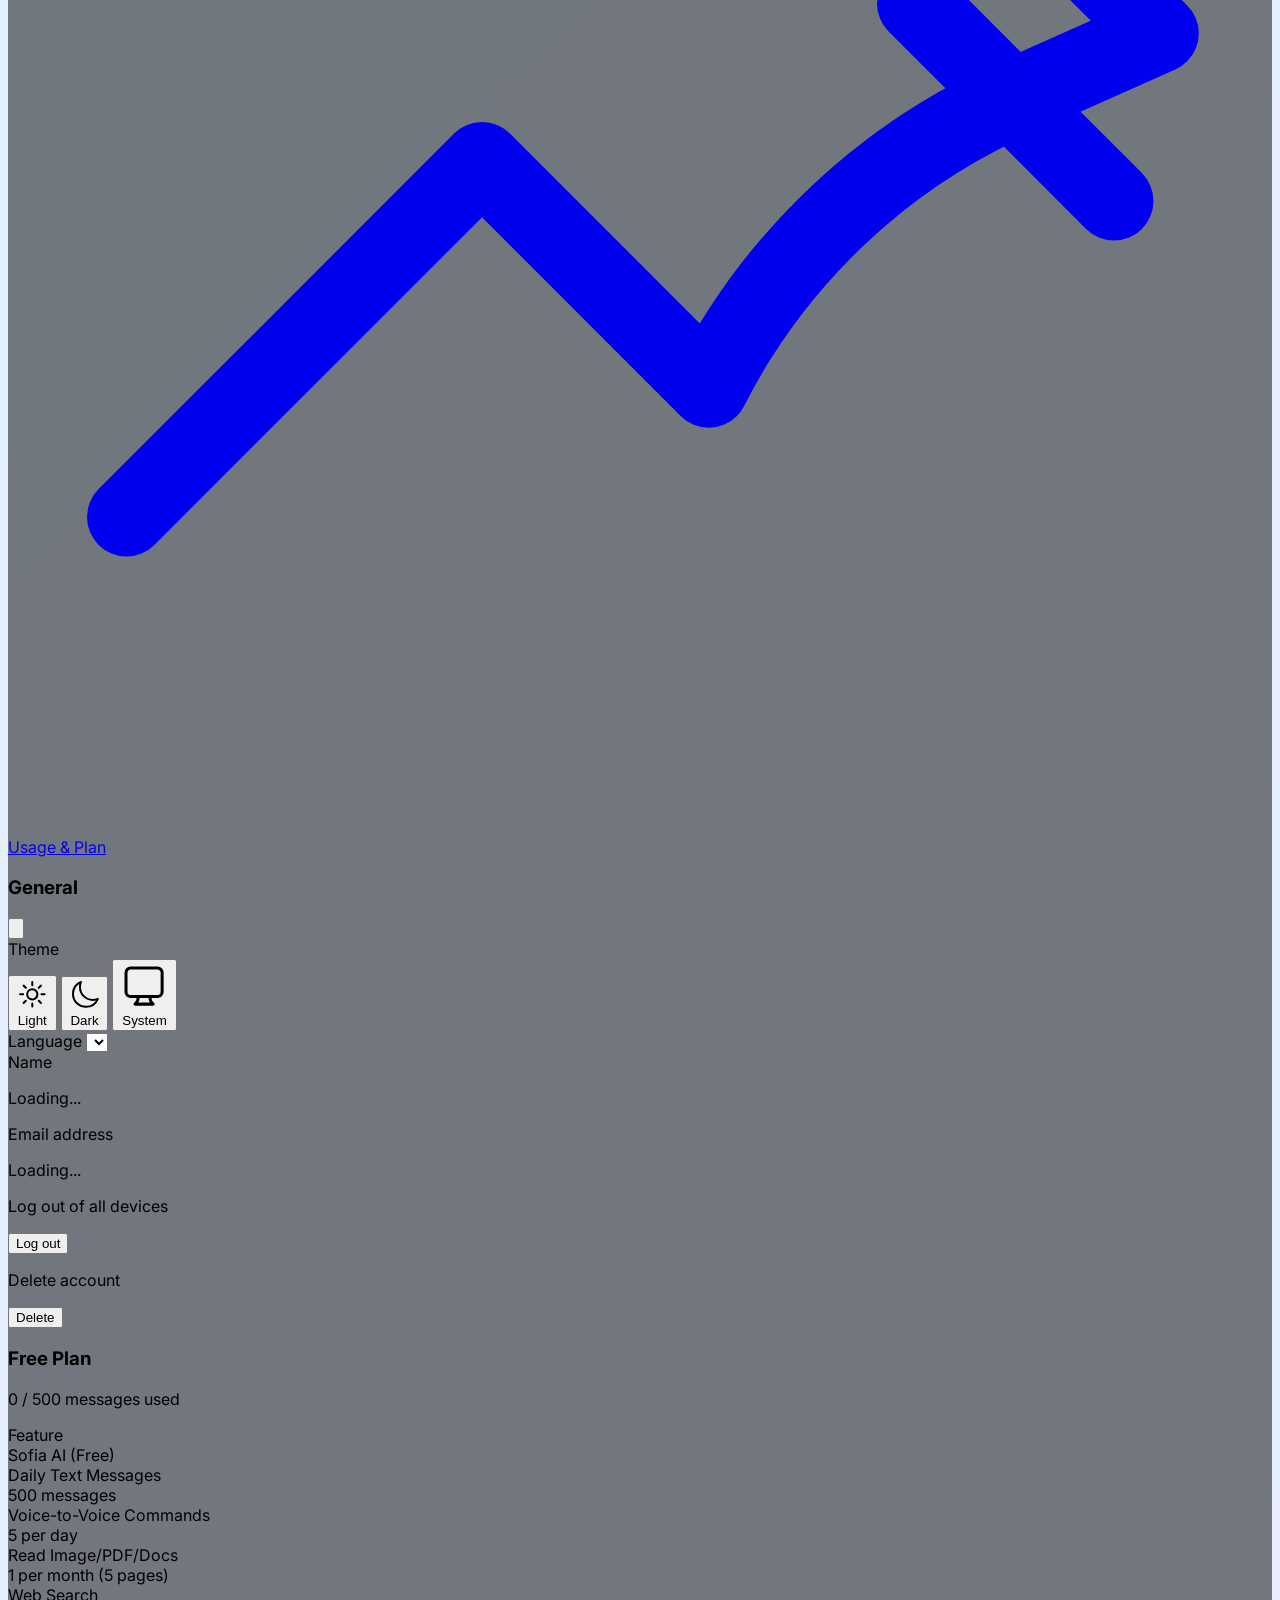
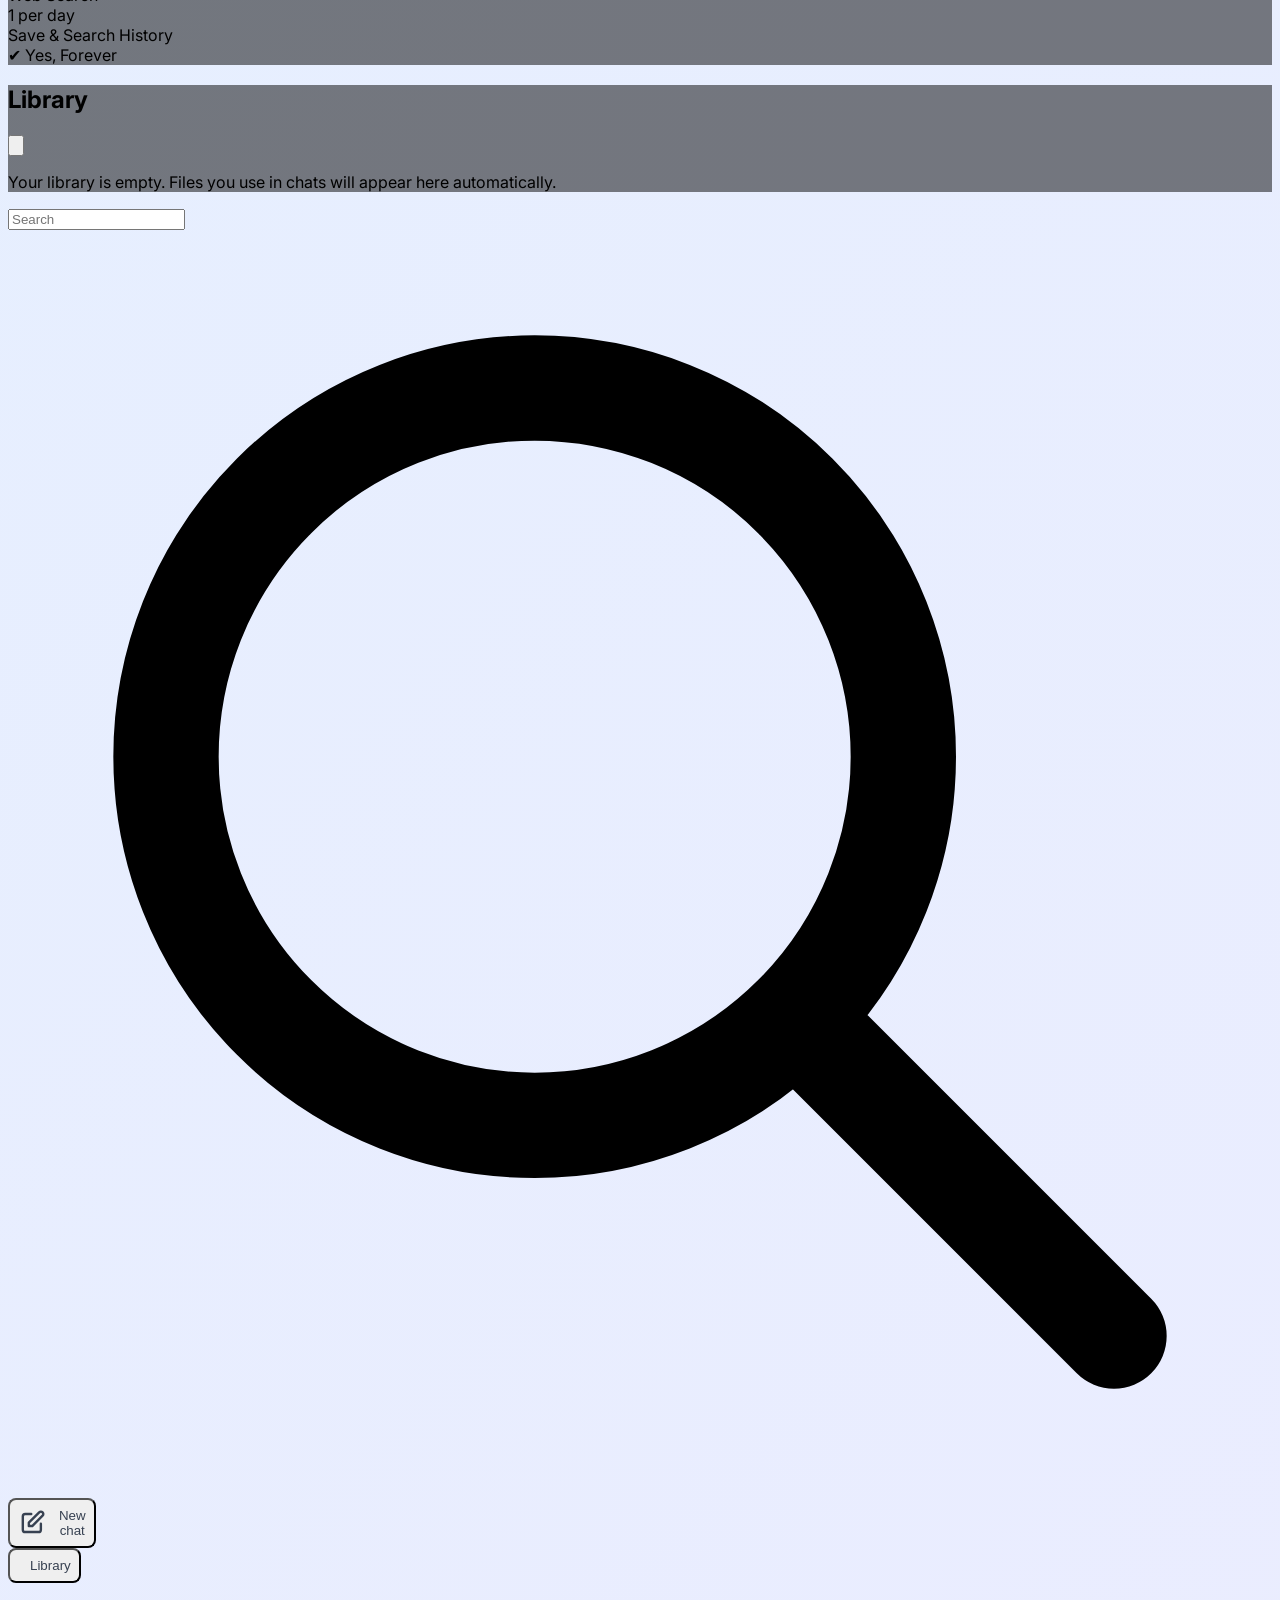
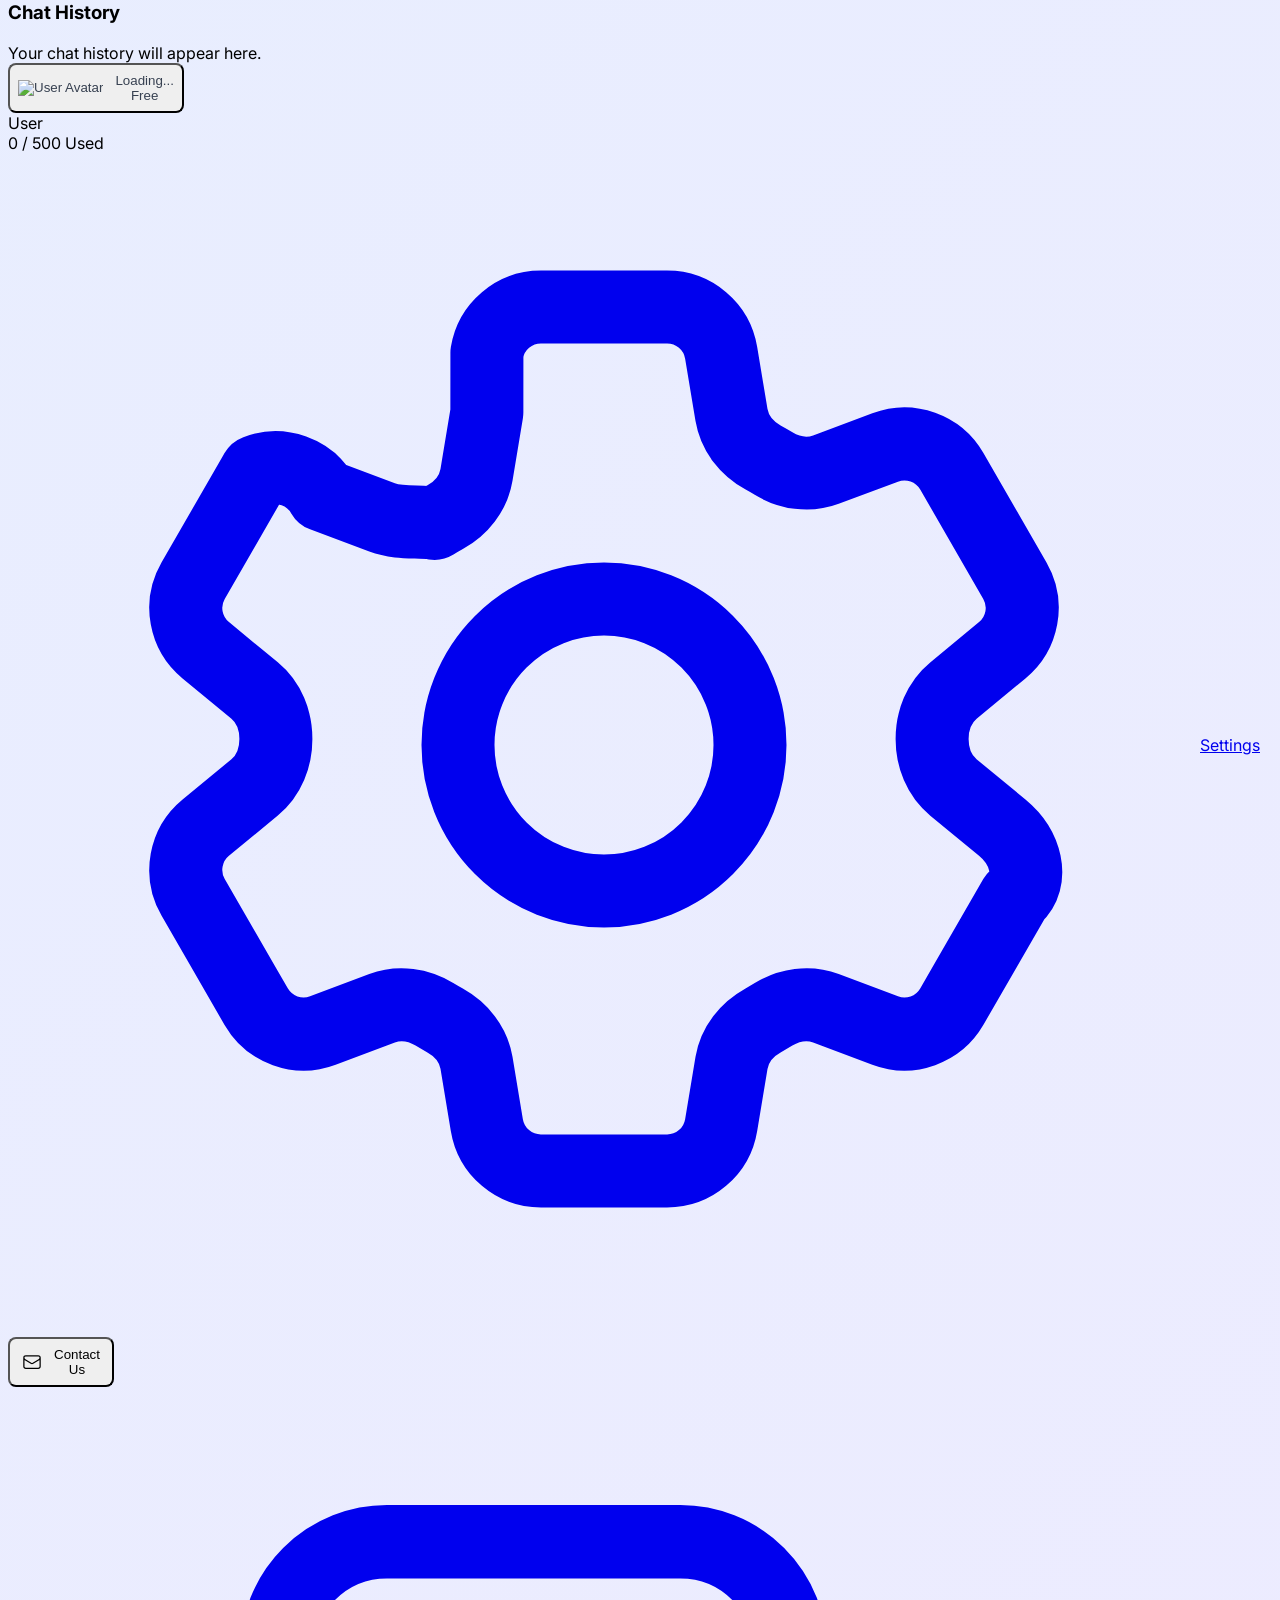
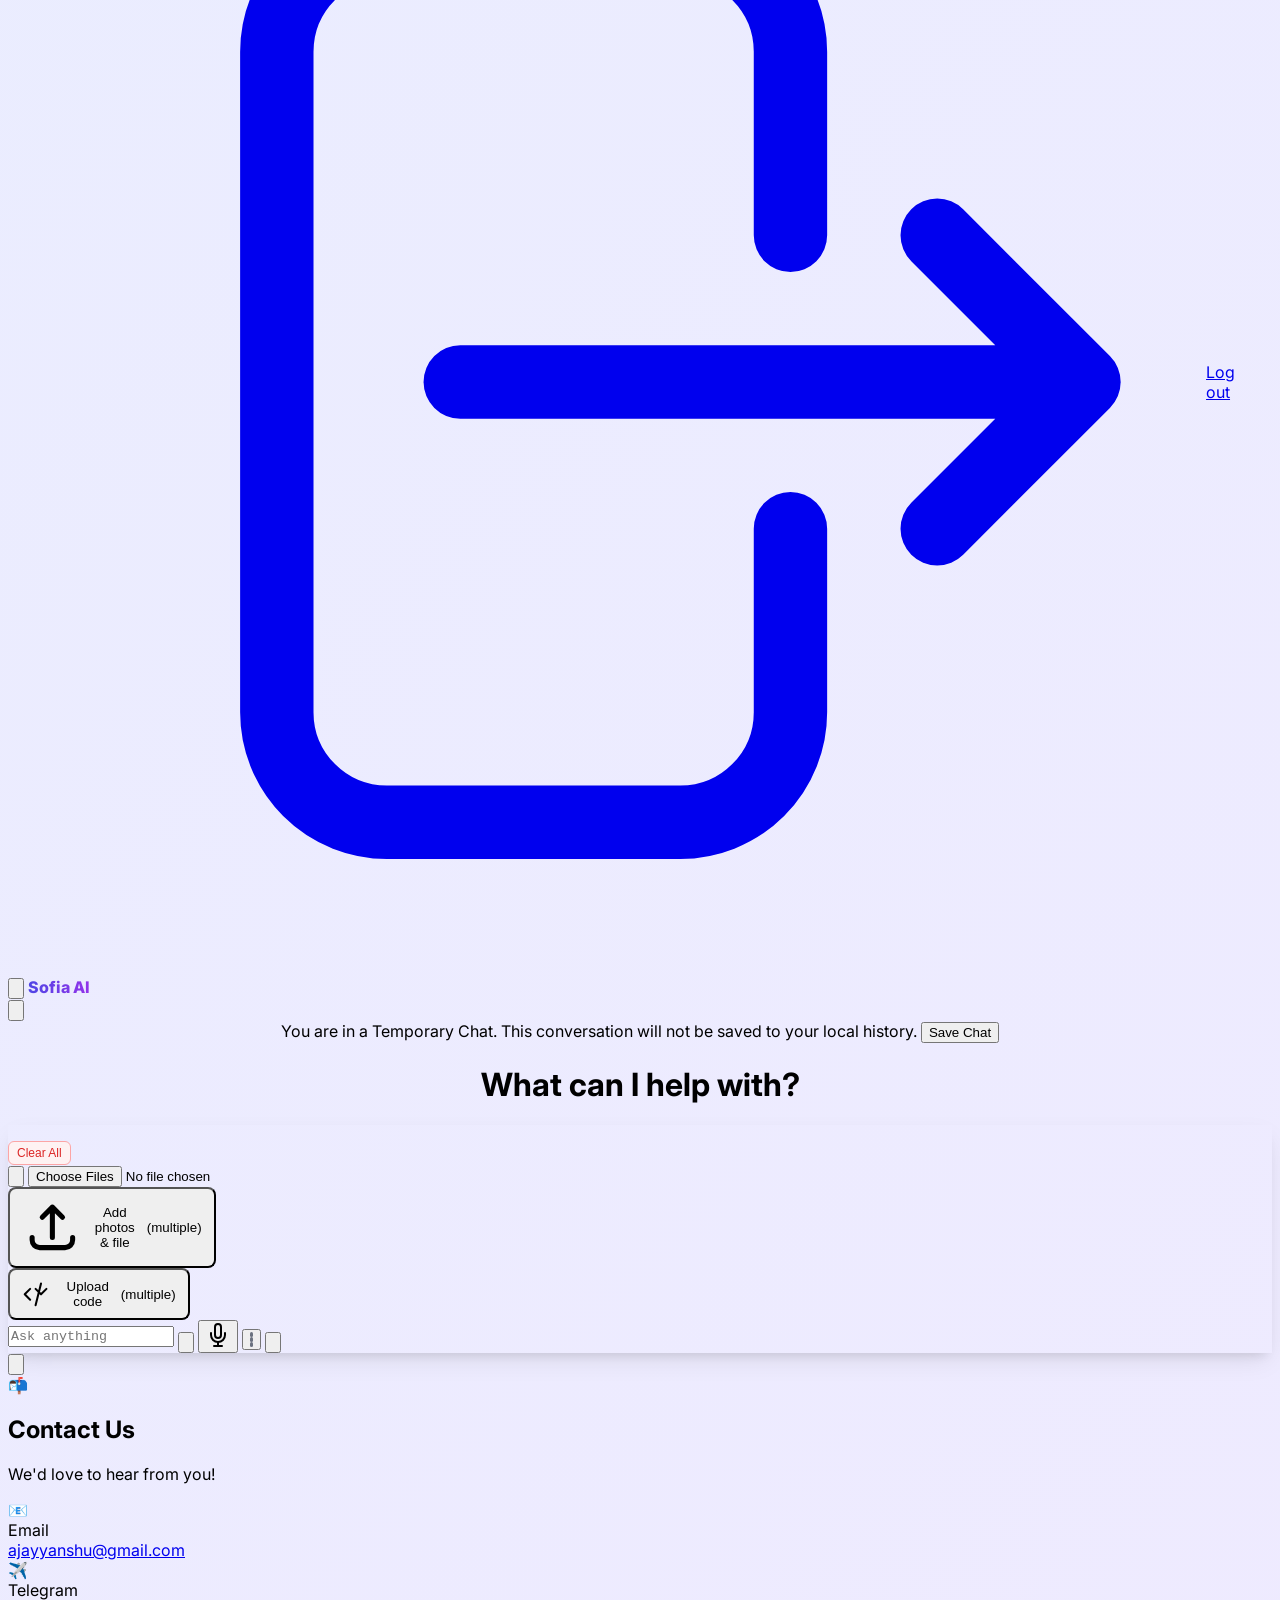
==== commit 6079fdfc: "Update index.html" ====
--- a/templates/index.html
+++ b/templates/index.html
@@ -285,6 +285,7 @@
                         <button id="add-btn" class="p-2 text-gray-400 hover:text-gray-600 transition-colors flex-shrink-0">
                             <svg xmlns="http://www.w3.org/2000/svg" class="h-6 w-6" fill="none" viewBox="0 0 24 24" stroke="currentColor" stroke-width="2"><path stroke-linecap="round" stroke-linejoin="round" d="M12 4v16m8-8H4" /></svg>
                         </button>
+                        <!-- CHANGED: Added multiple attribute here -->
                         <input type="file" id="file-input" class="hidden" multiple>
                         <div id="add-menu" class="hidden absolute bottom-full mb-2 w-60 bg-white border border-gray-200 rounded-xl shadow-lg p-2 z-20">
                             <button id="upload-file-btn" class="menu-item w-full text-left">
@@ -299,12 +300,6 @@
                                 <span class="text-sm font-medium text-gray-700" data-lang="uploadCode">Upload code</span>
                                 <span class="ml-auto text-xs text-gray-500">(multiple)</span>
                             </button>
-                            <button id="scan-url-btn" class="menu-item w-full text-left">
-                                <svg class="h-5 w-5 text-red-500" xmlns="http://www.w3.org/2000/svg" fill="none" viewBox="0 0 24 24" stroke-width="1.5" stroke="currentColor">
-                                    <path stroke-linecap="round" stroke-linejoin="round" d="M12 9v2m0 4h.01m-6.938 4h13.856c1.54 0 2.502-1.667 1.732-3L13.732 4c-.77-1.333-2.694-1.333-3.464 0L3.34 16c-.77 1.333.192 3 1.732 3z" />
-                                </svg>
-                                <span class="text-sm font-medium text-gray-700">Vulnerability Scan</span>
-                            </button>
                             </div>
                     </div>
                     
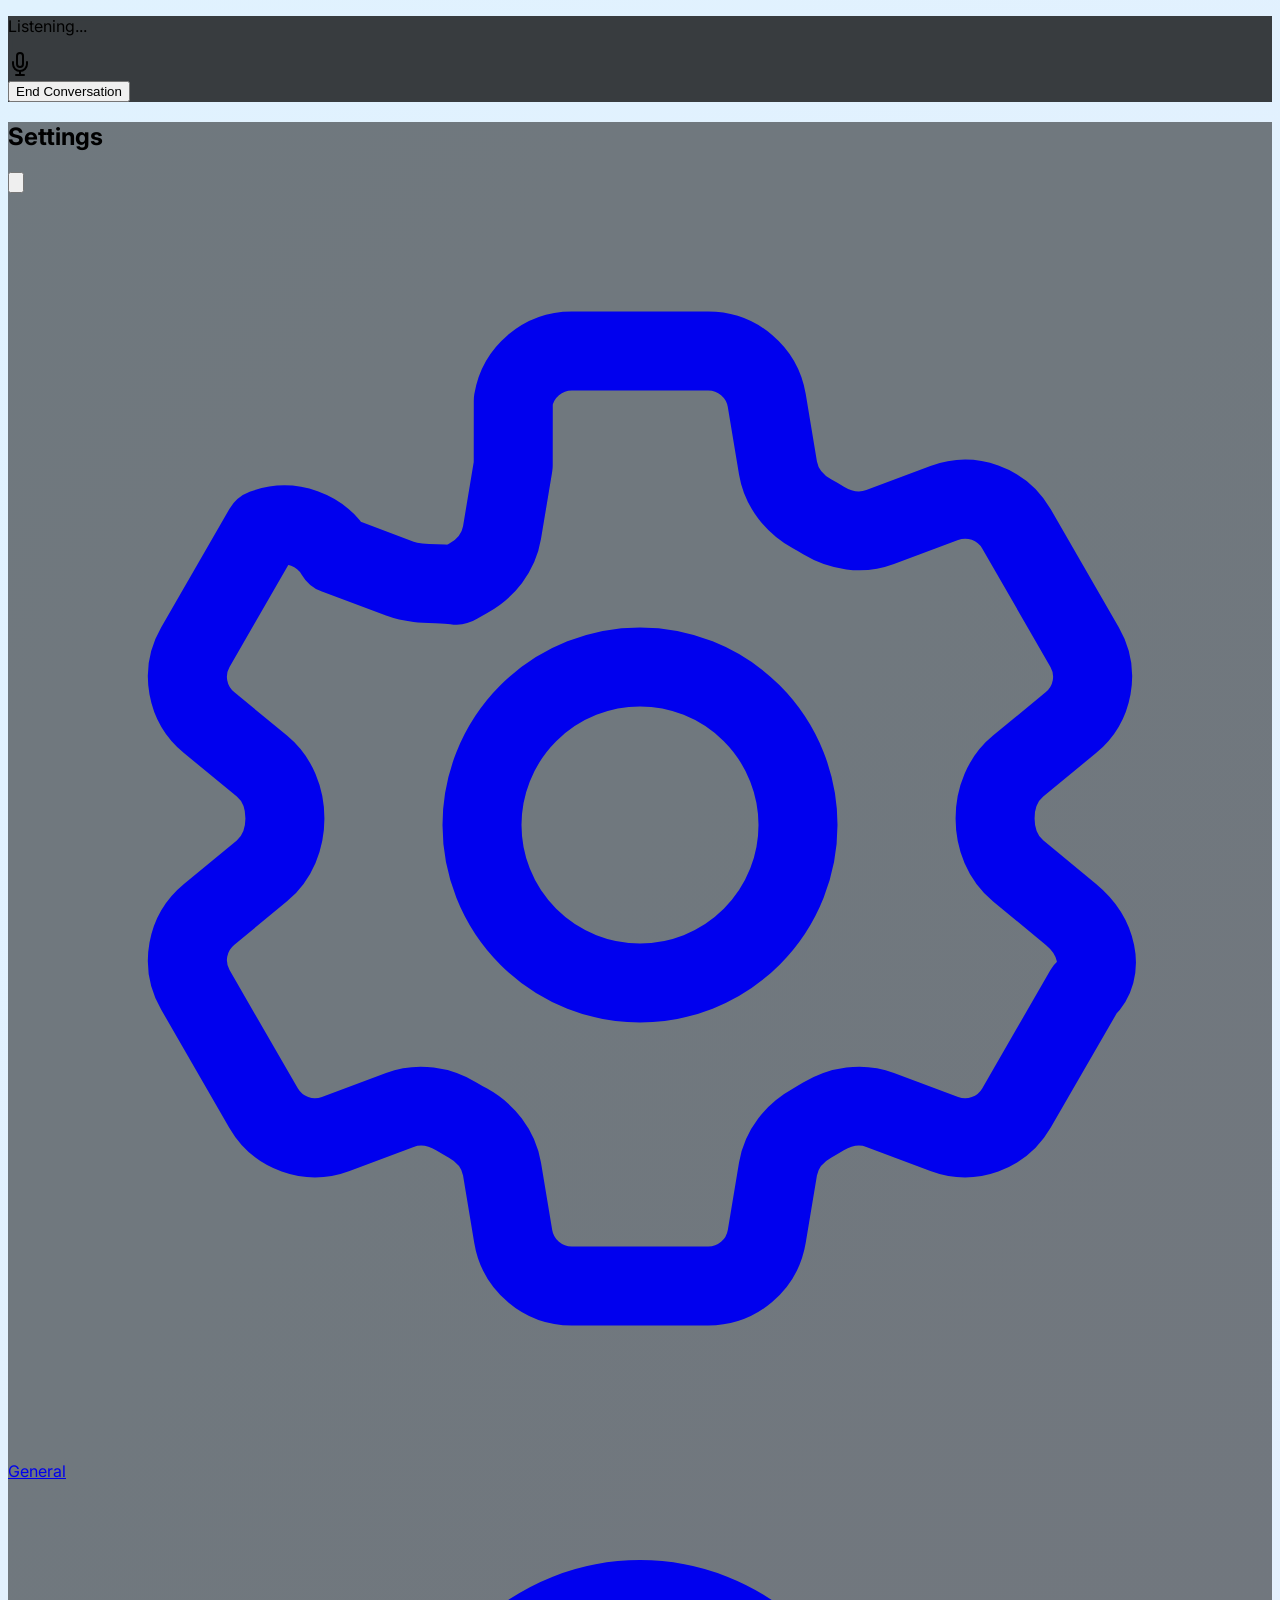
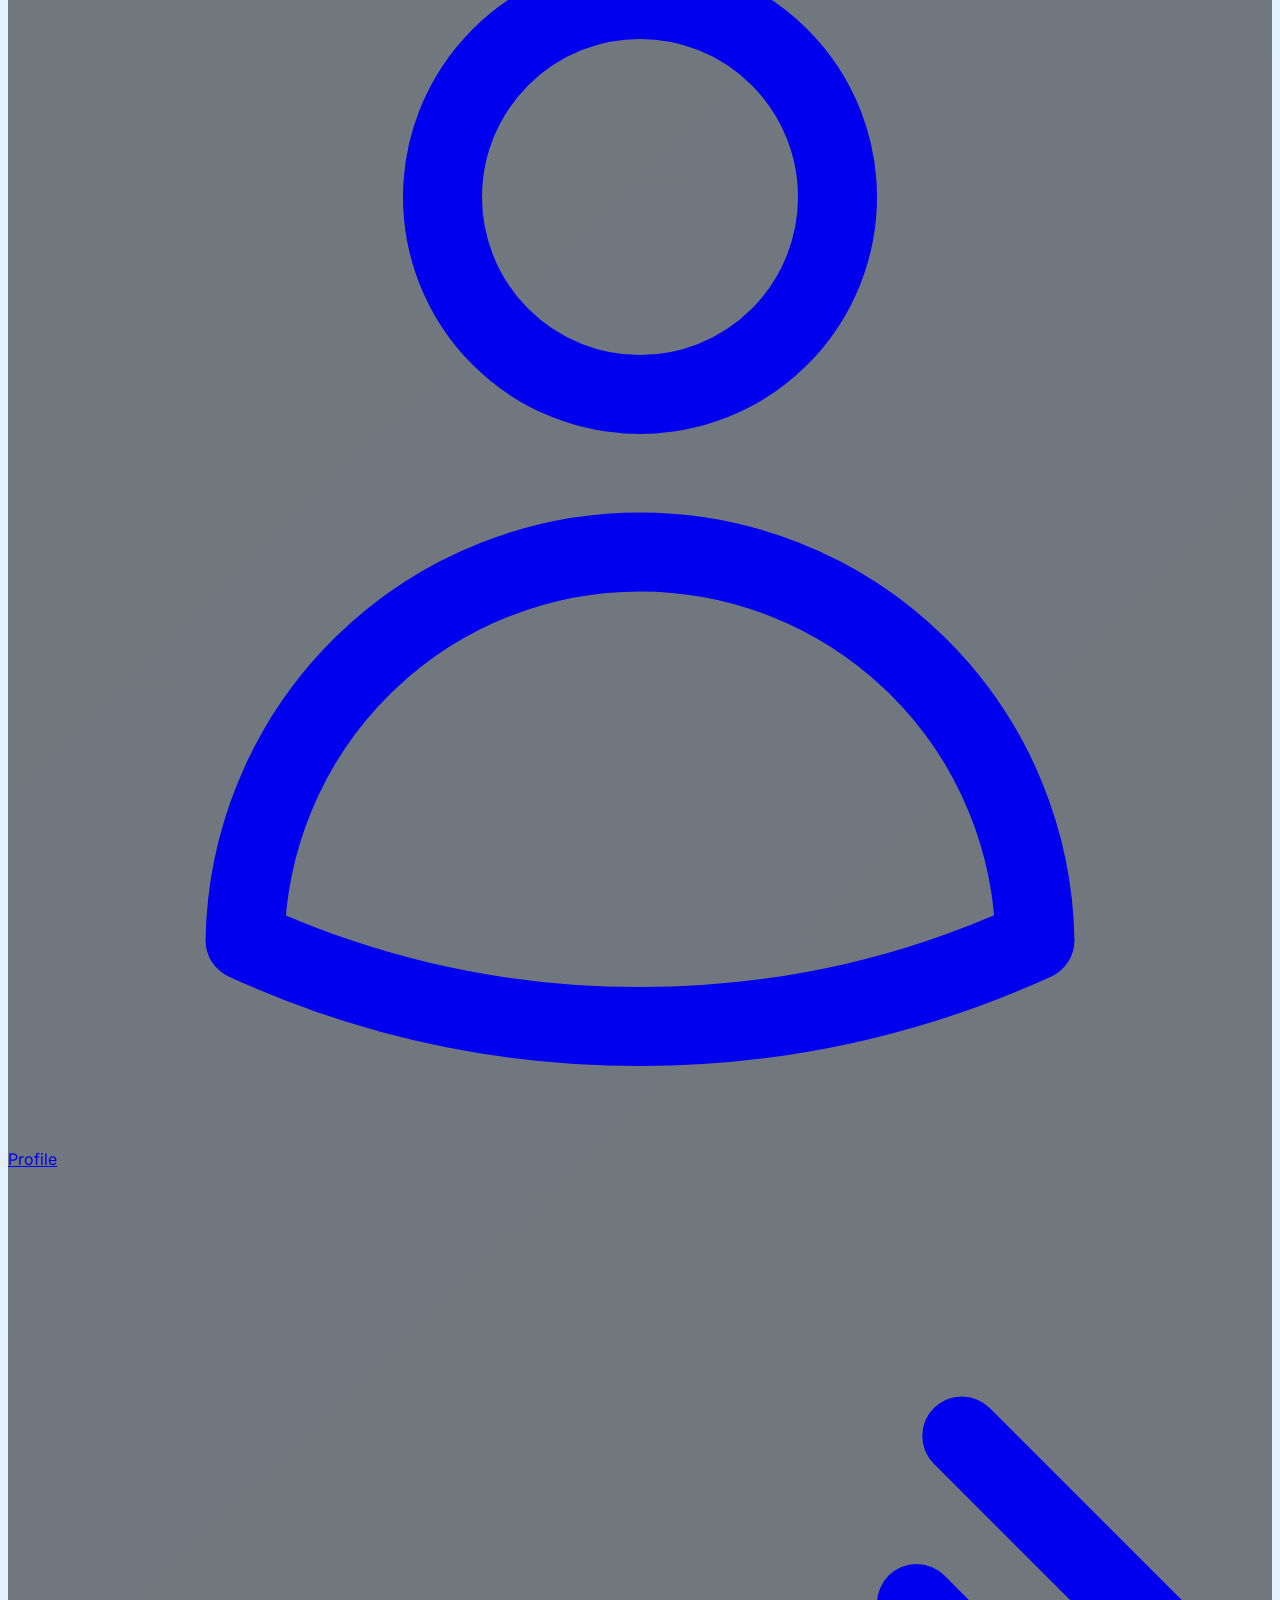
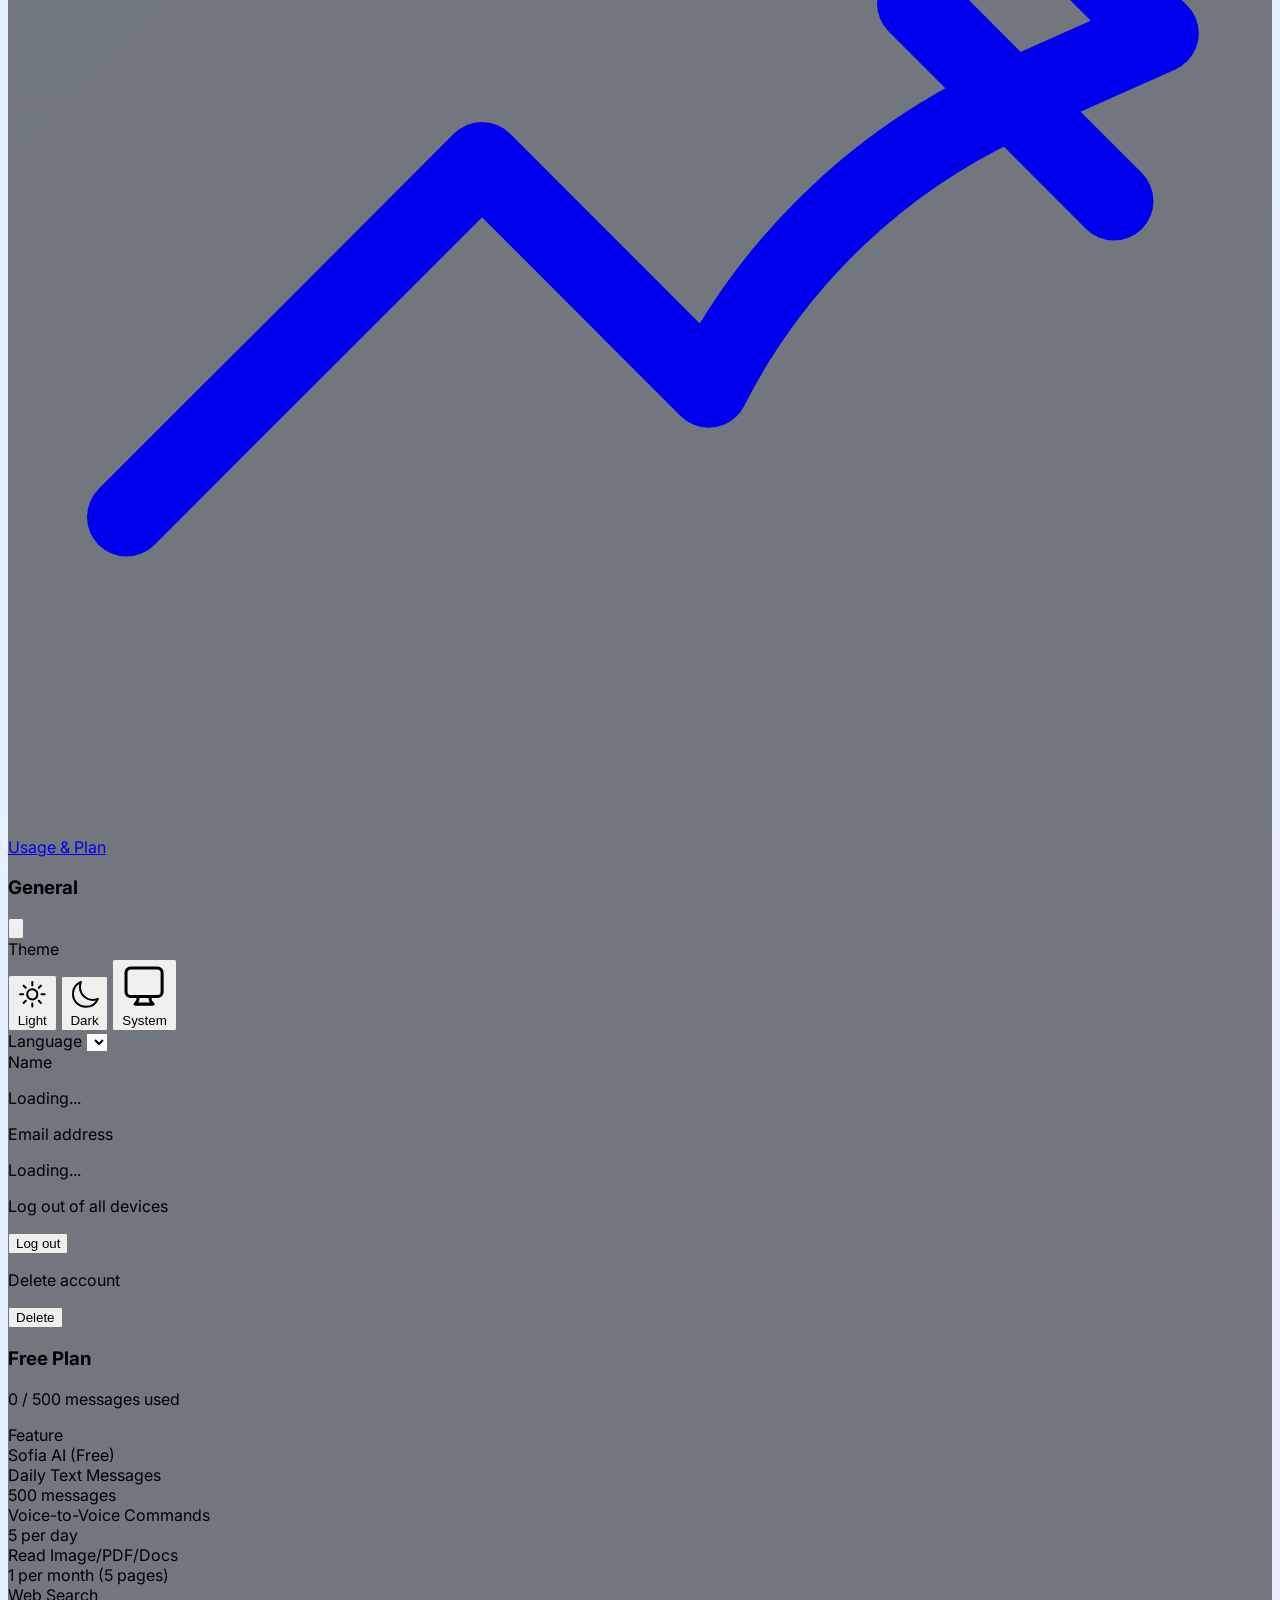
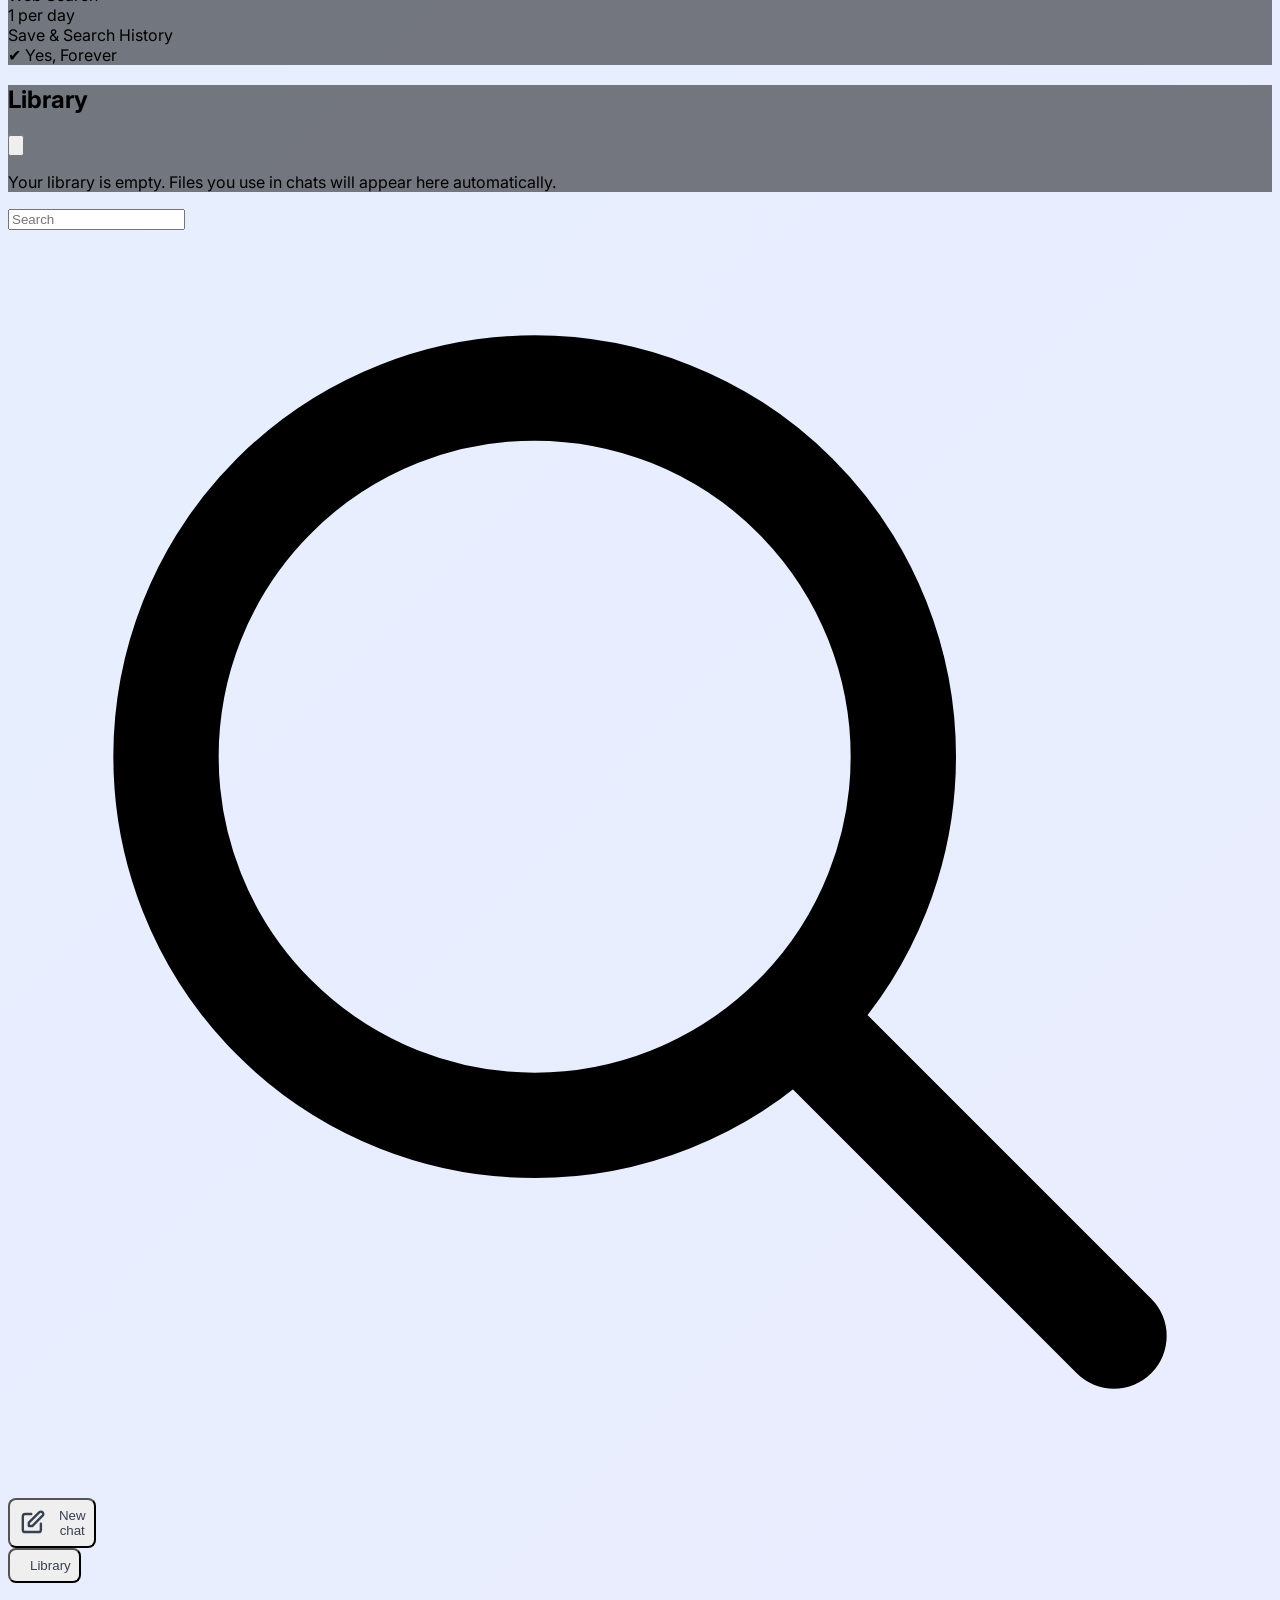
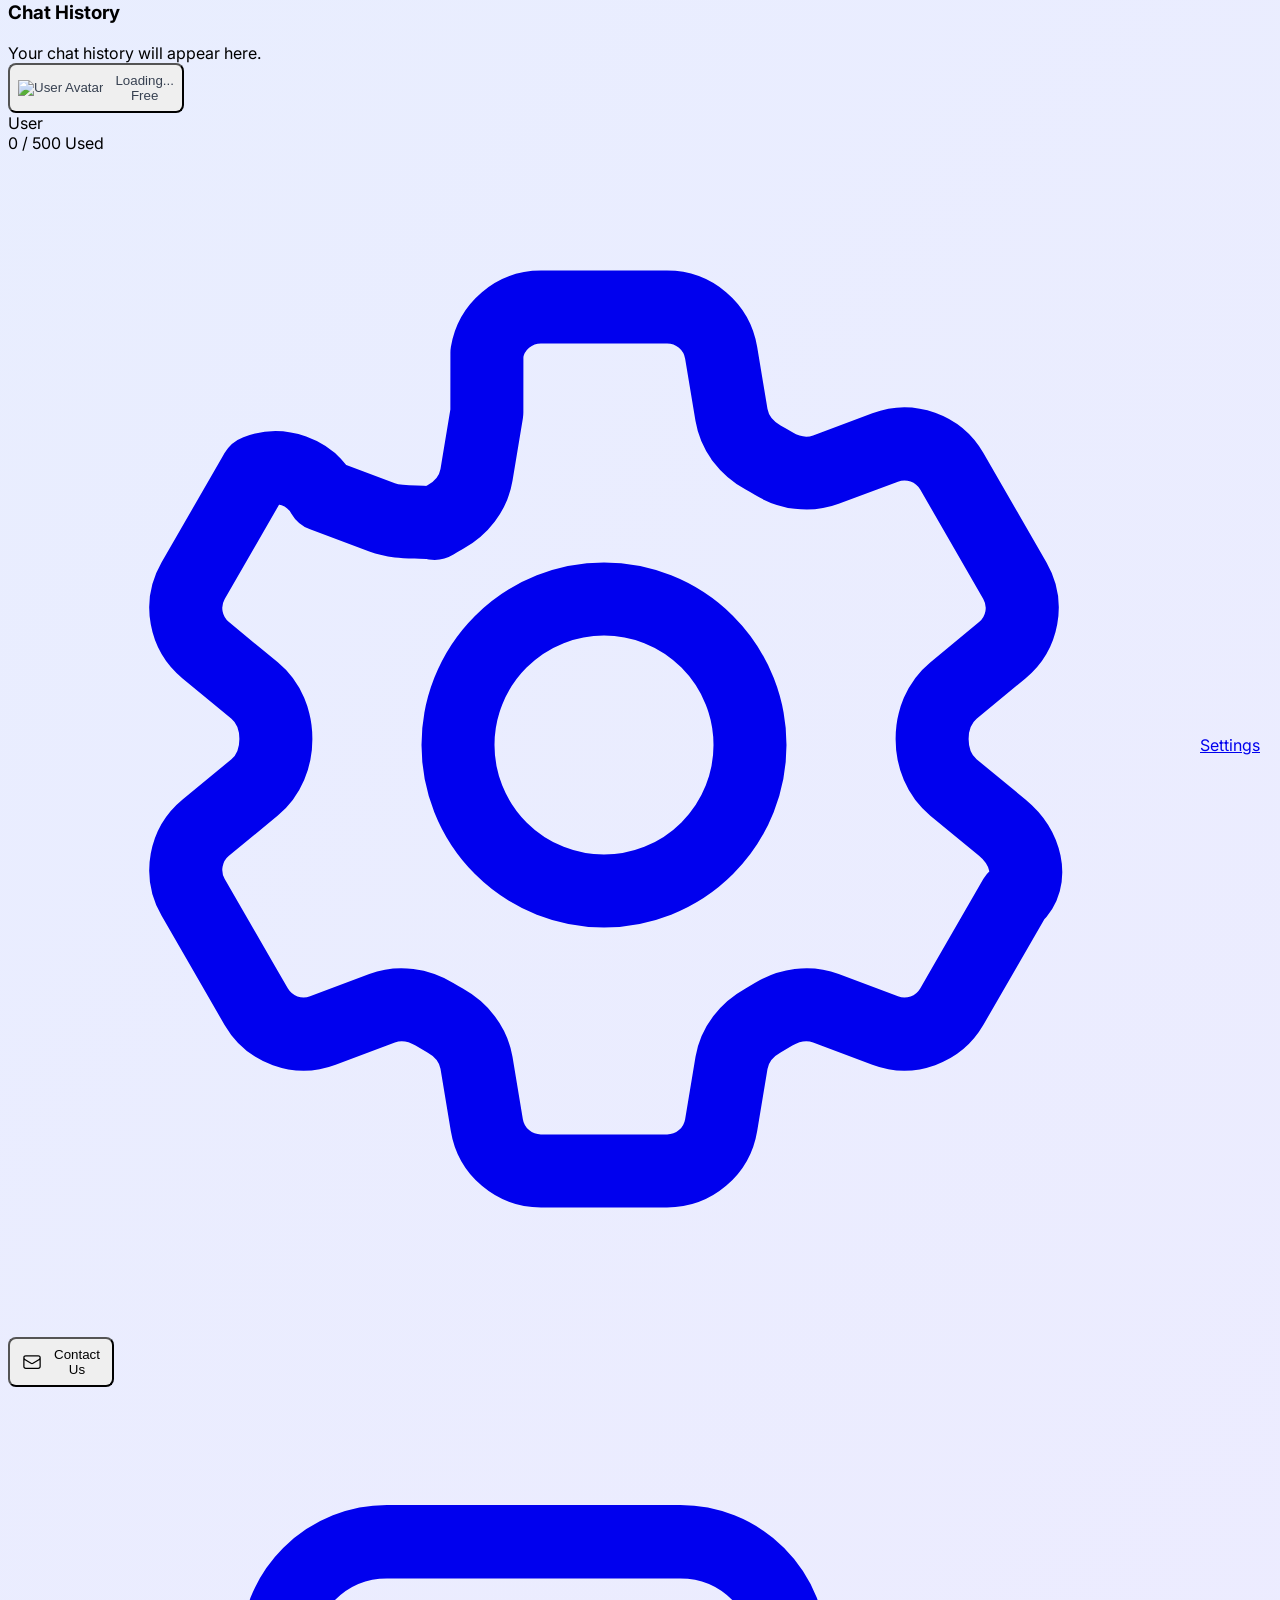
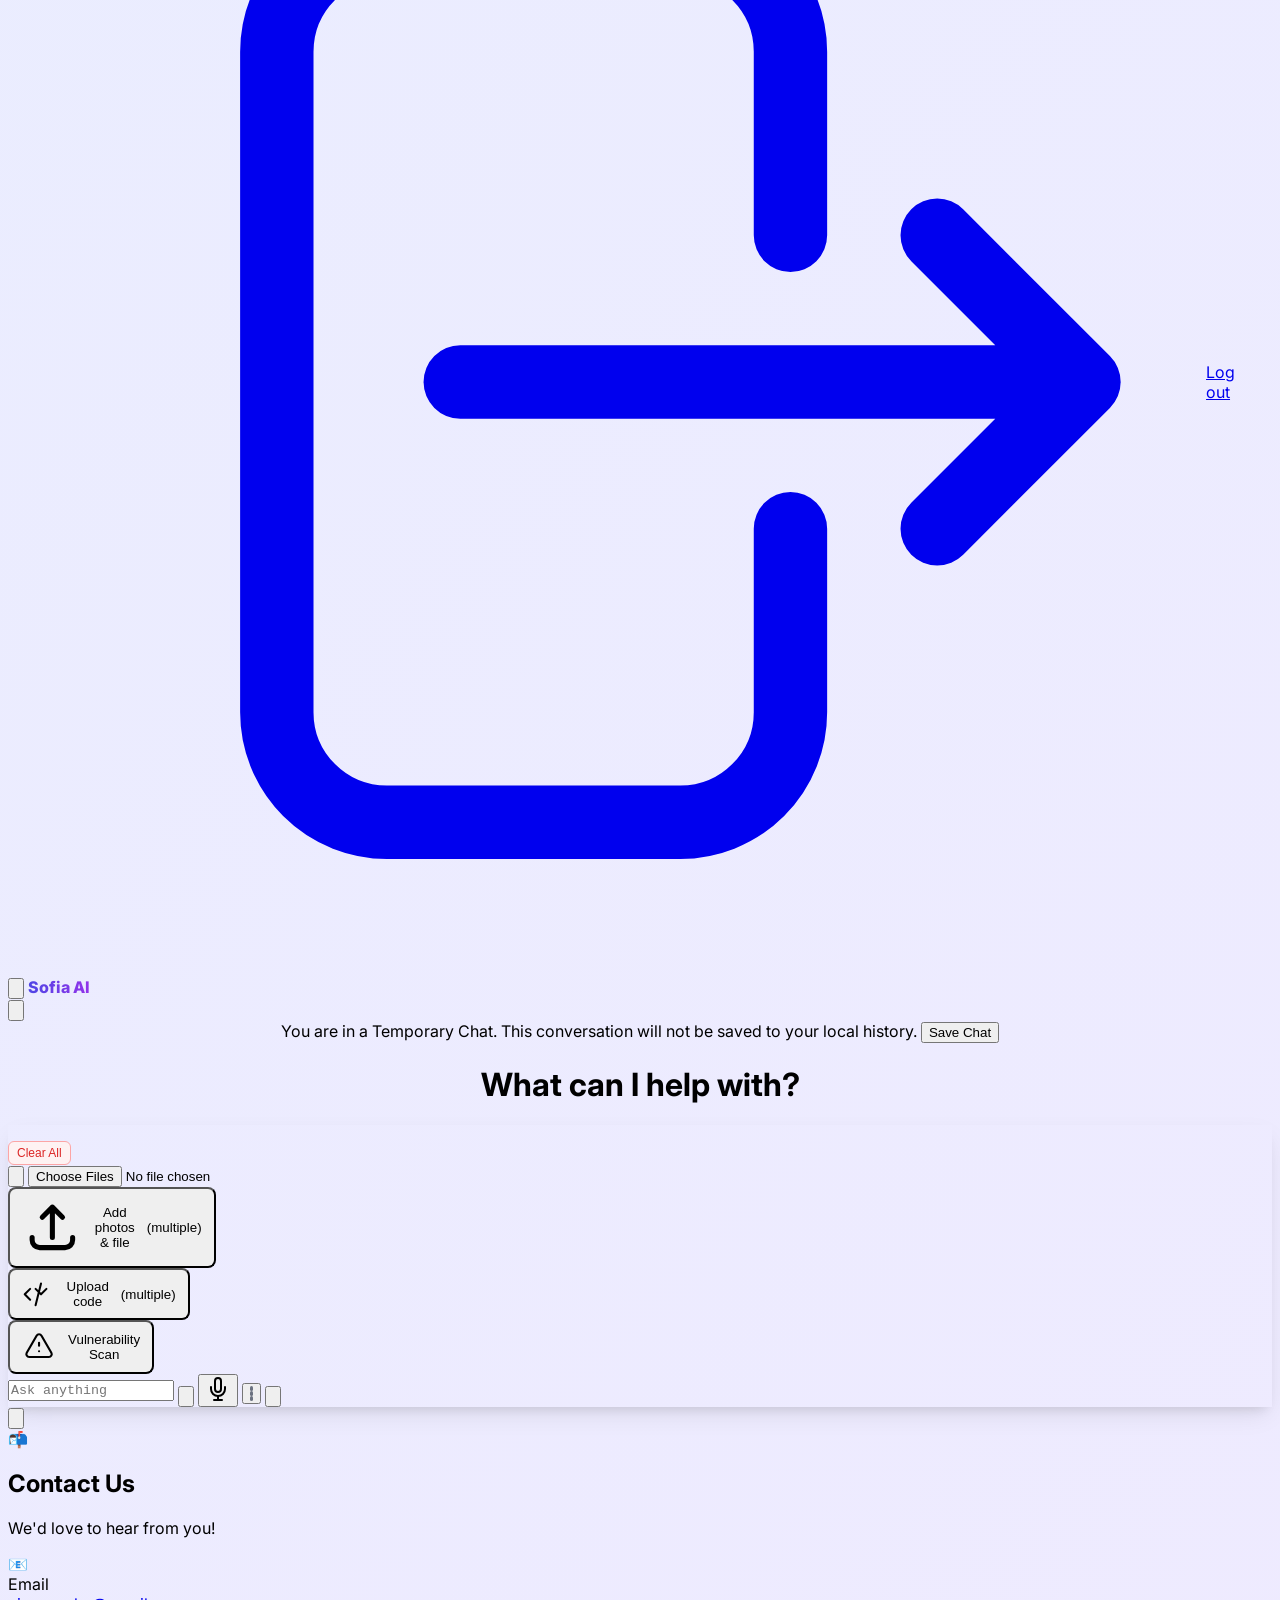
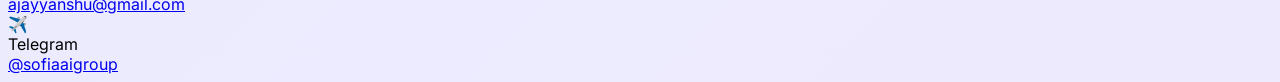
==== commit da1a8592: "Add multiple file input and vulnerability scan button" ====
--- a/templates/index.html
+++ b/templates/index.html
@@ -285,7 +285,6 @@
                         <button id="add-btn" class="p-2 text-gray-400 hover:text-gray-600 transition-colors flex-shrink-0">
                             <svg xmlns="http://www.w3.org/2000/svg" class="h-6 w-6" fill="none" viewBox="0 0 24 24" stroke="currentColor" stroke-width="2"><path stroke-linecap="round" stroke-linejoin="round" d="M12 4v16m8-8H4" /></svg>
                         </button>
-                        <!-- CHANGED: Added multiple attribute here -->
                         <input type="file" id="file-input" class="hidden" multiple>
                         <div id="add-menu" class="hidden absolute bottom-full mb-2 w-60 bg-white border border-gray-200 rounded-xl shadow-lg p-2 z-20">
                             <button id="upload-file-btn" class="menu-item w-full text-left">
@@ -300,6 +299,12 @@
                                 <span class="text-sm font-medium text-gray-700" data-lang="uploadCode">Upload code</span>
                                 <span class="ml-auto text-xs text-gray-500">(multiple)</span>
                             </button>
+                            <button id="scan-url-btn" class="menu-item w-full text-left">
+                                <svg class="h-5 w-5 text-red-500" xmlns="http://www.w3.org/2000/svg" fill="none" viewBox="0 0 24 24" stroke-width="1.5" stroke="currentColor">
+                                    <path stroke-linecap="round" stroke-linejoin="round" d="M12 9v2m0 4h.01m-6.938 4h13.856c1.54 0 2.502-1.667 1.732-3L13.732 4c-.77-1.333-2.694-1.333-3.464 0L3.34 16c-.77 1.333.192 3 1.732 3z" />
+                                </svg>
+                                <span class="text-sm font-medium text-gray-700">Vulnerability Scan</span>
+                            </button>
                             </div>
                     </div>
                     
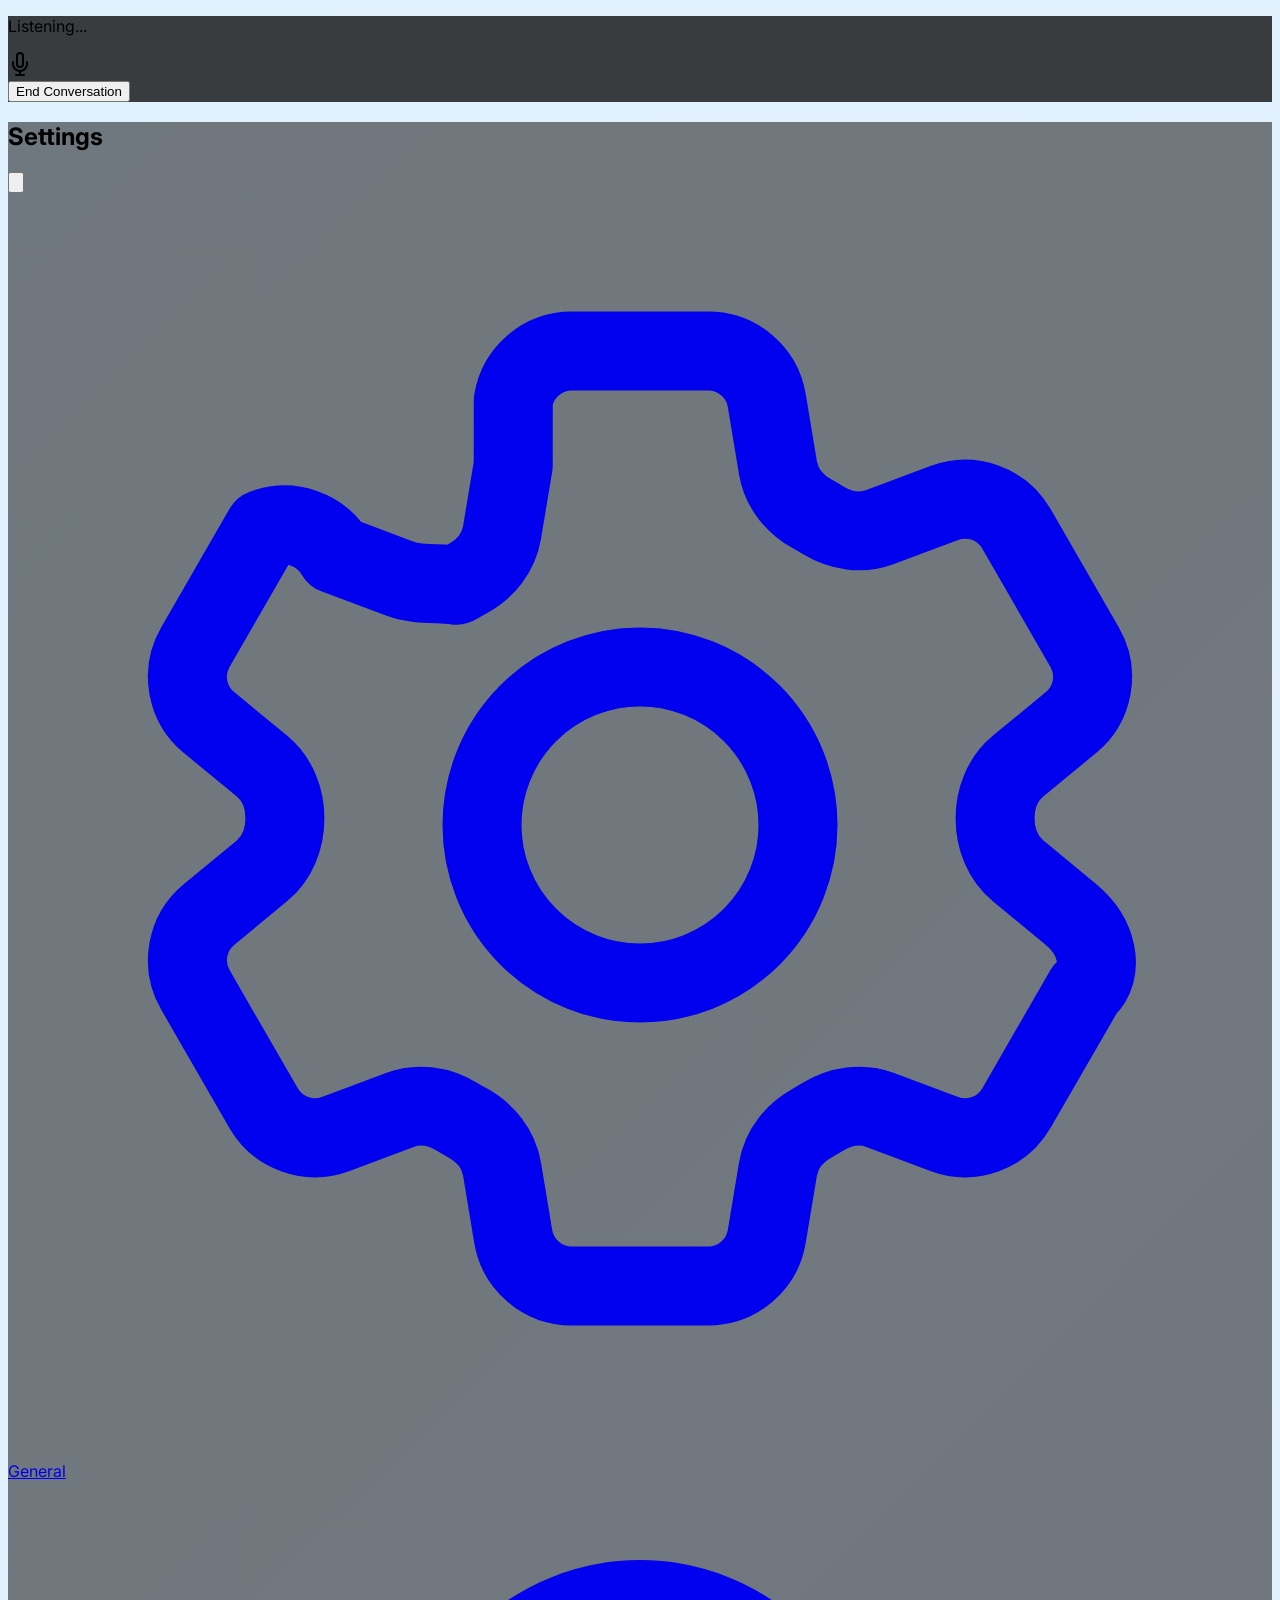
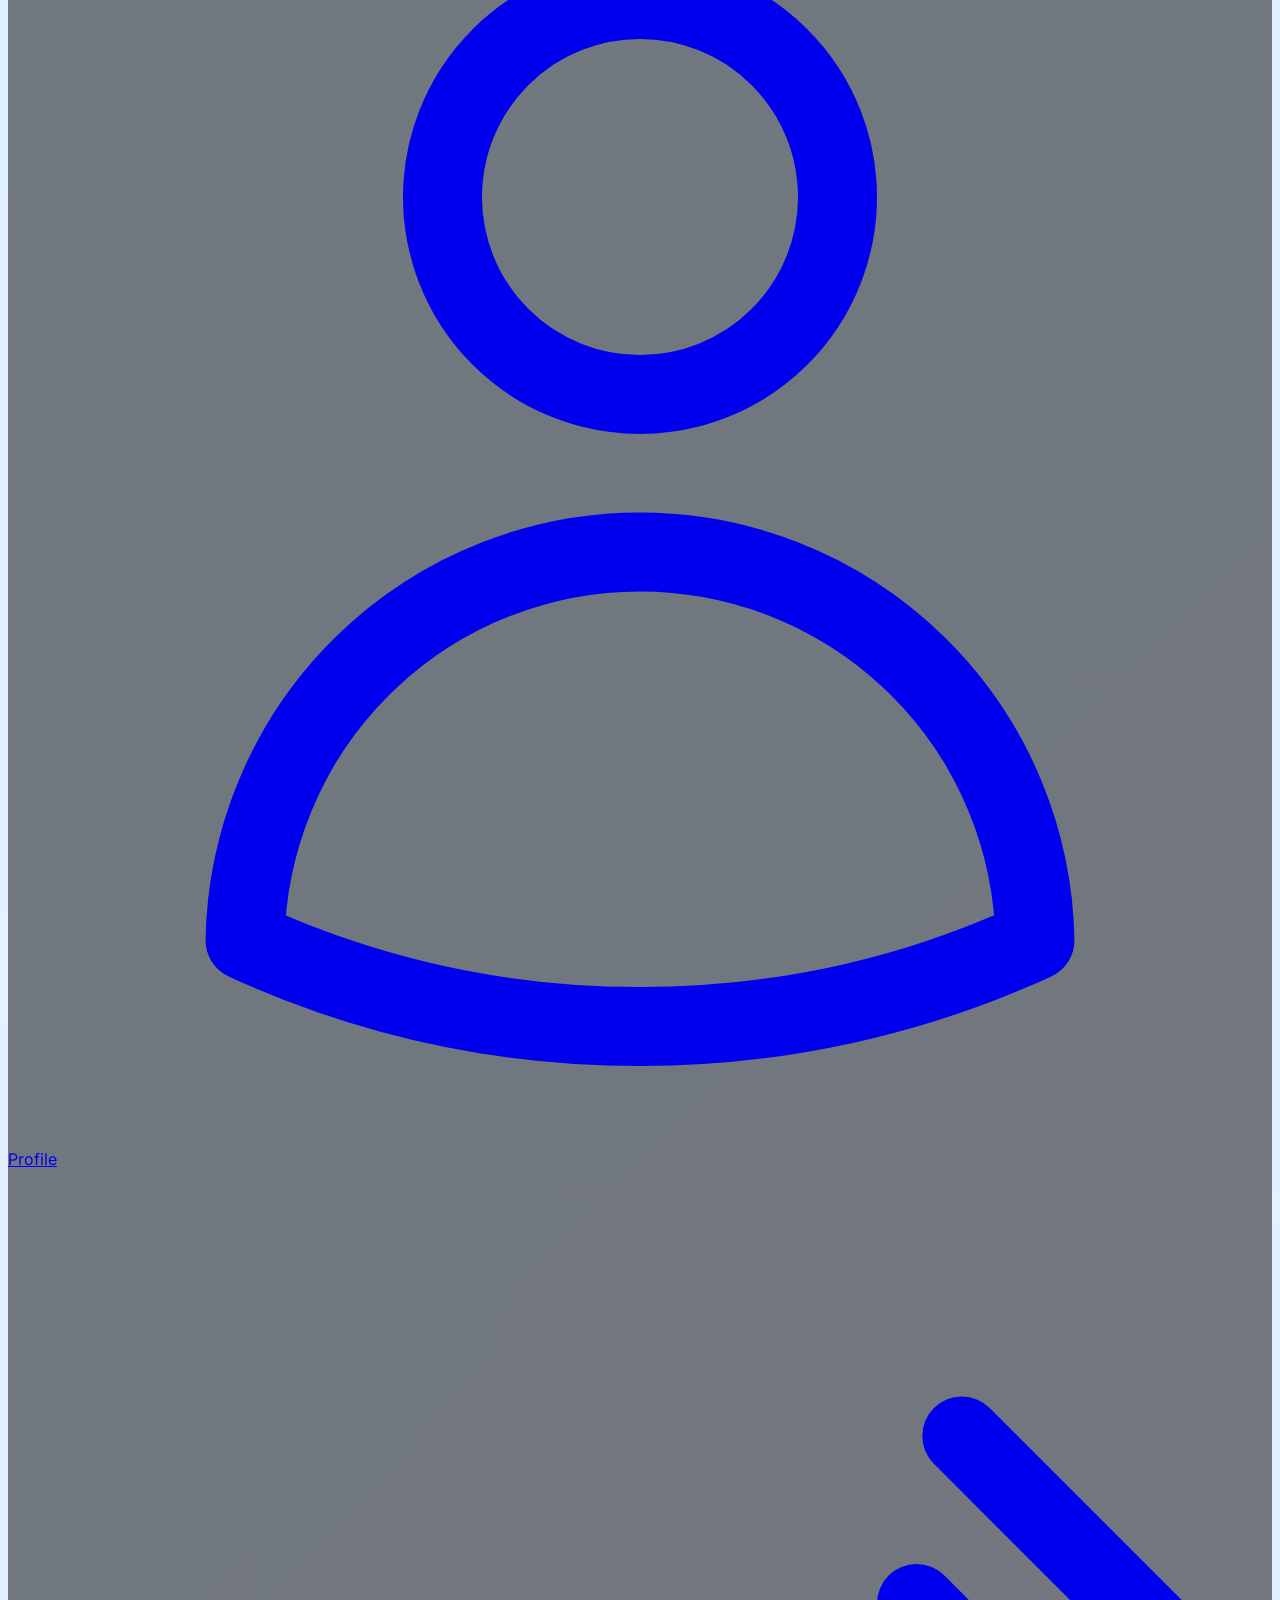
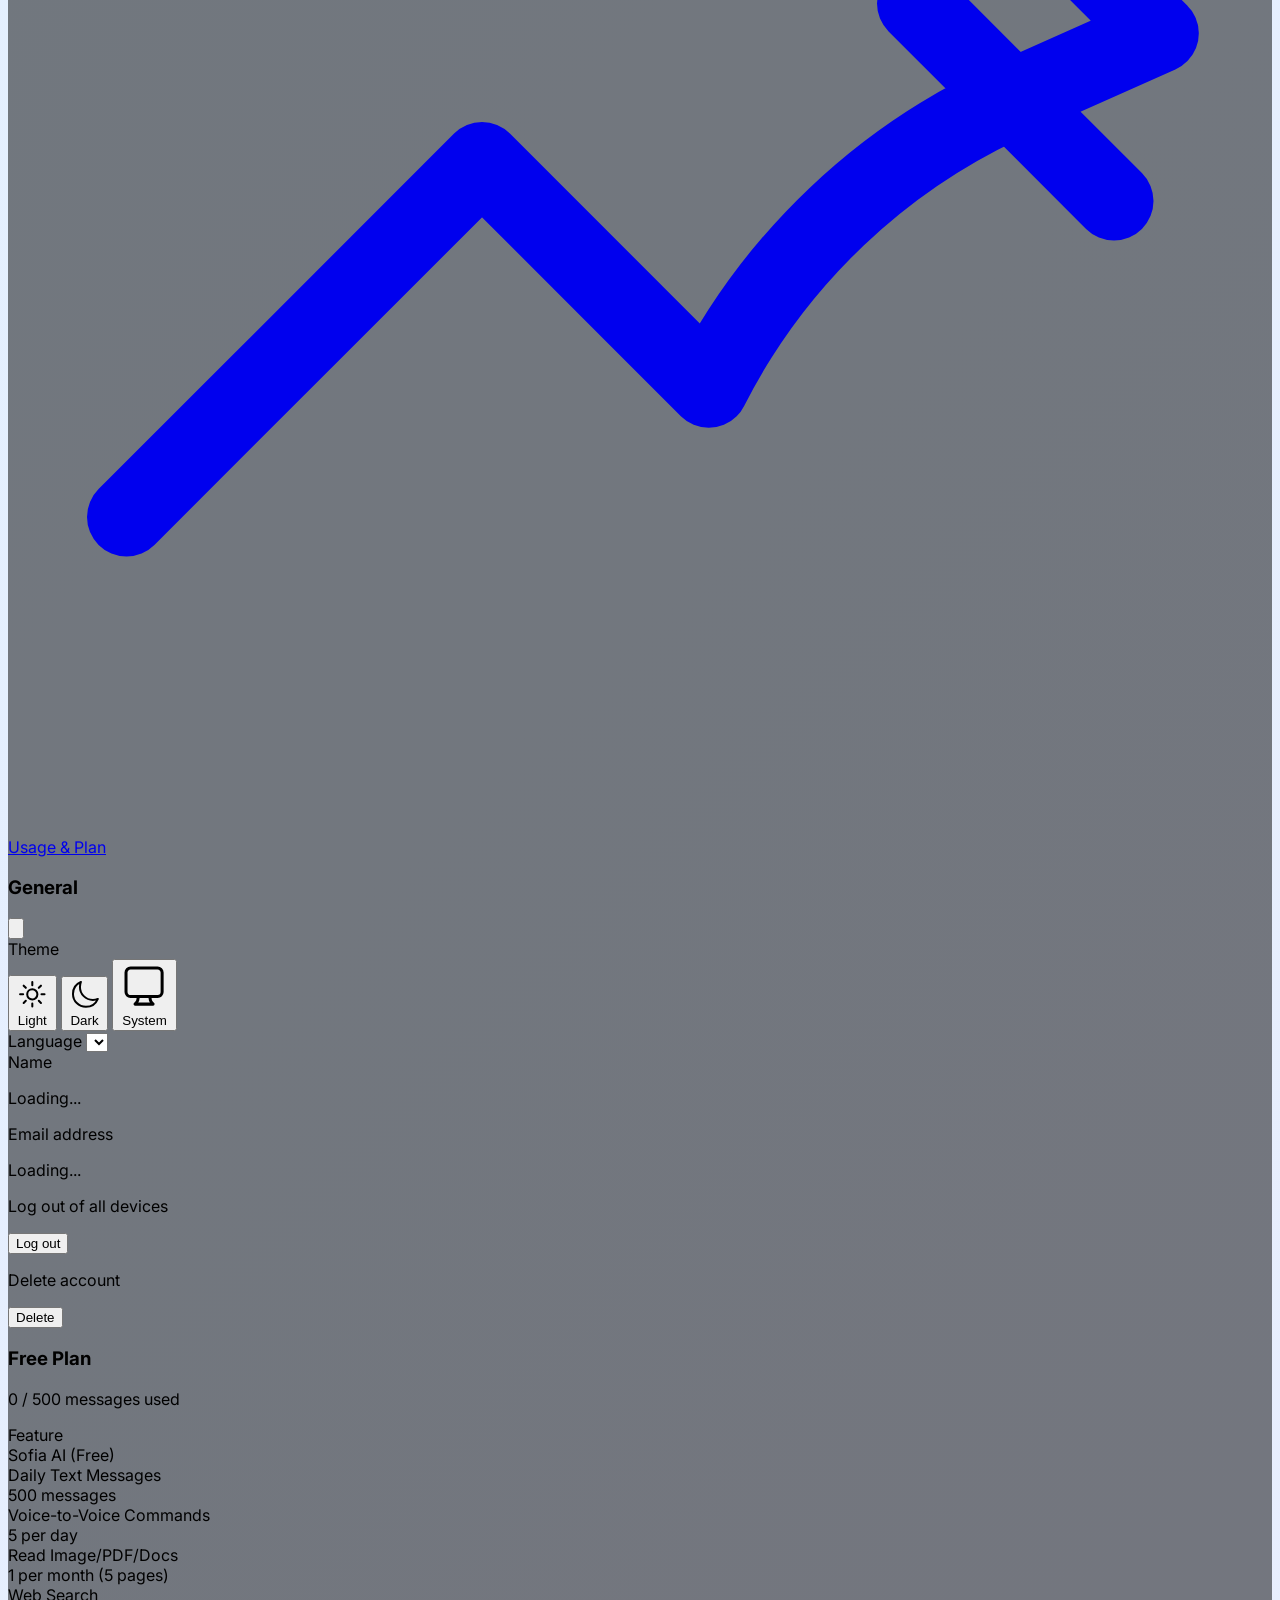
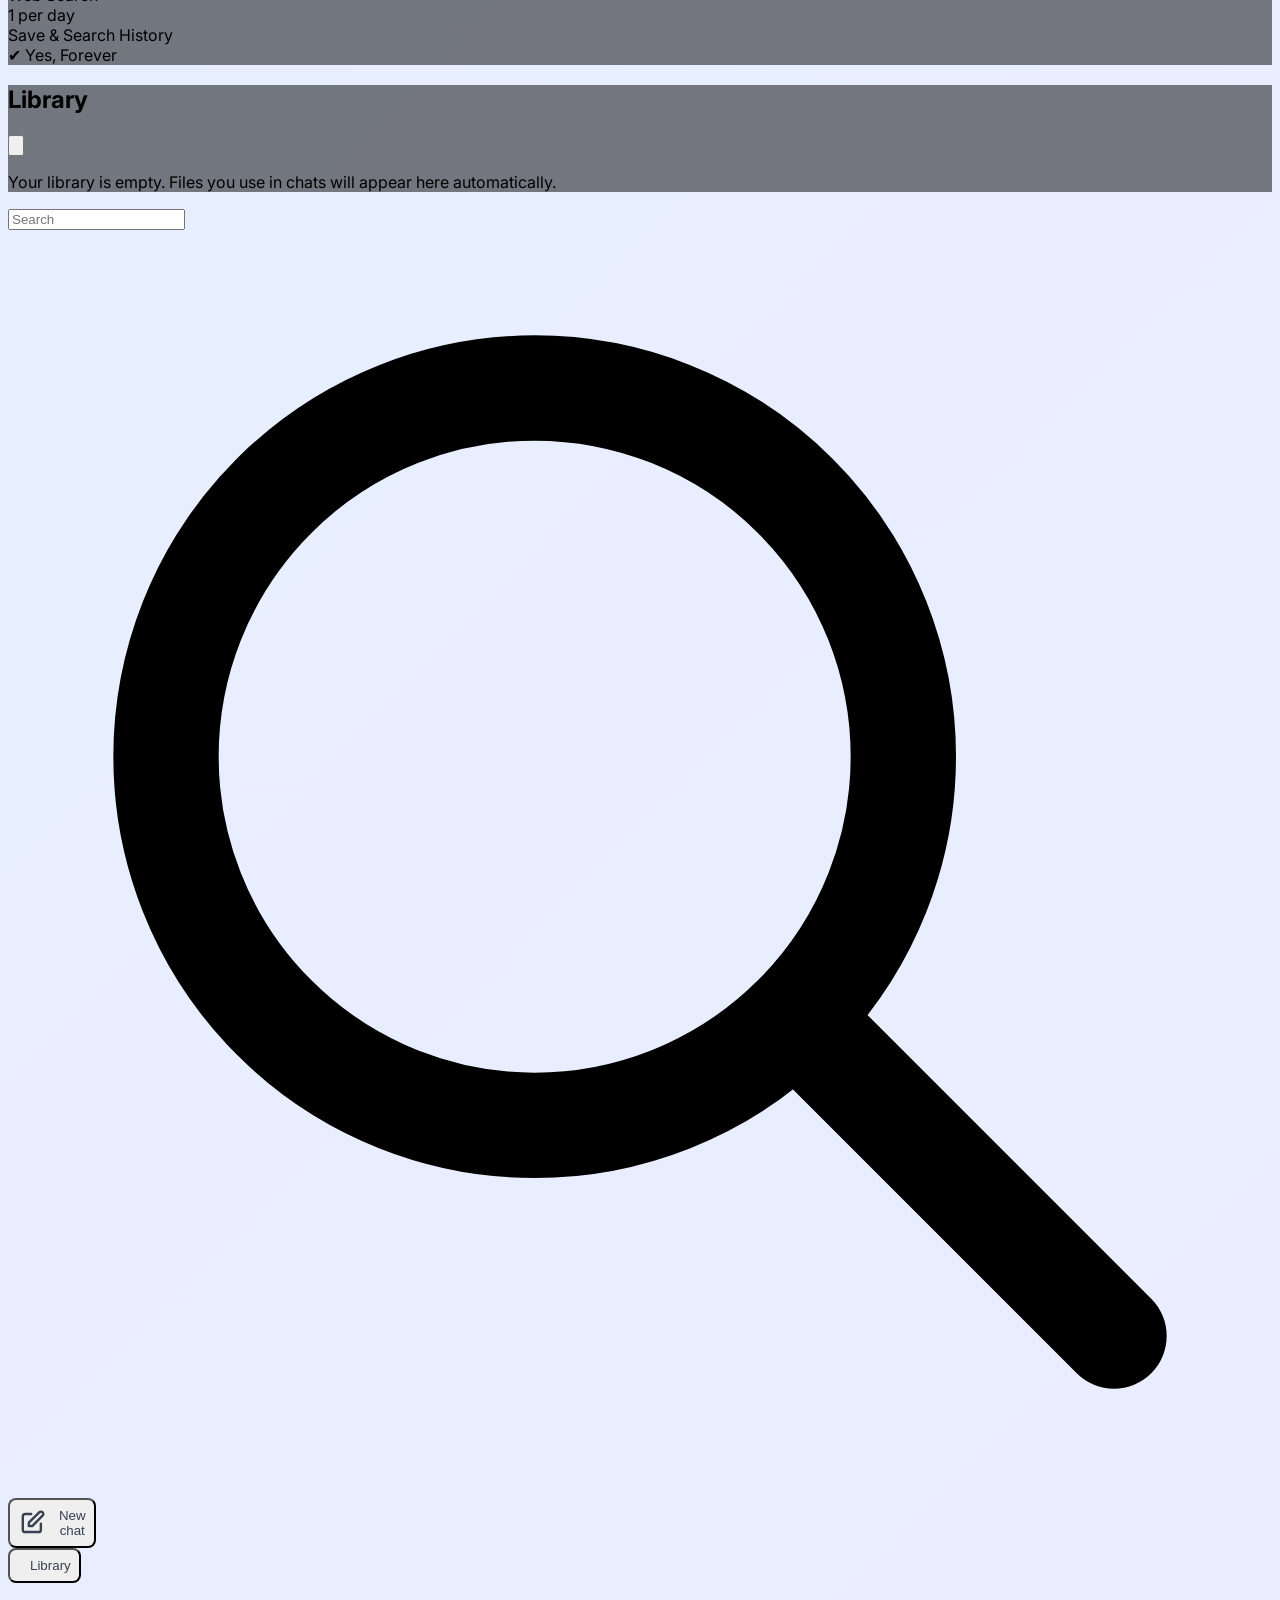
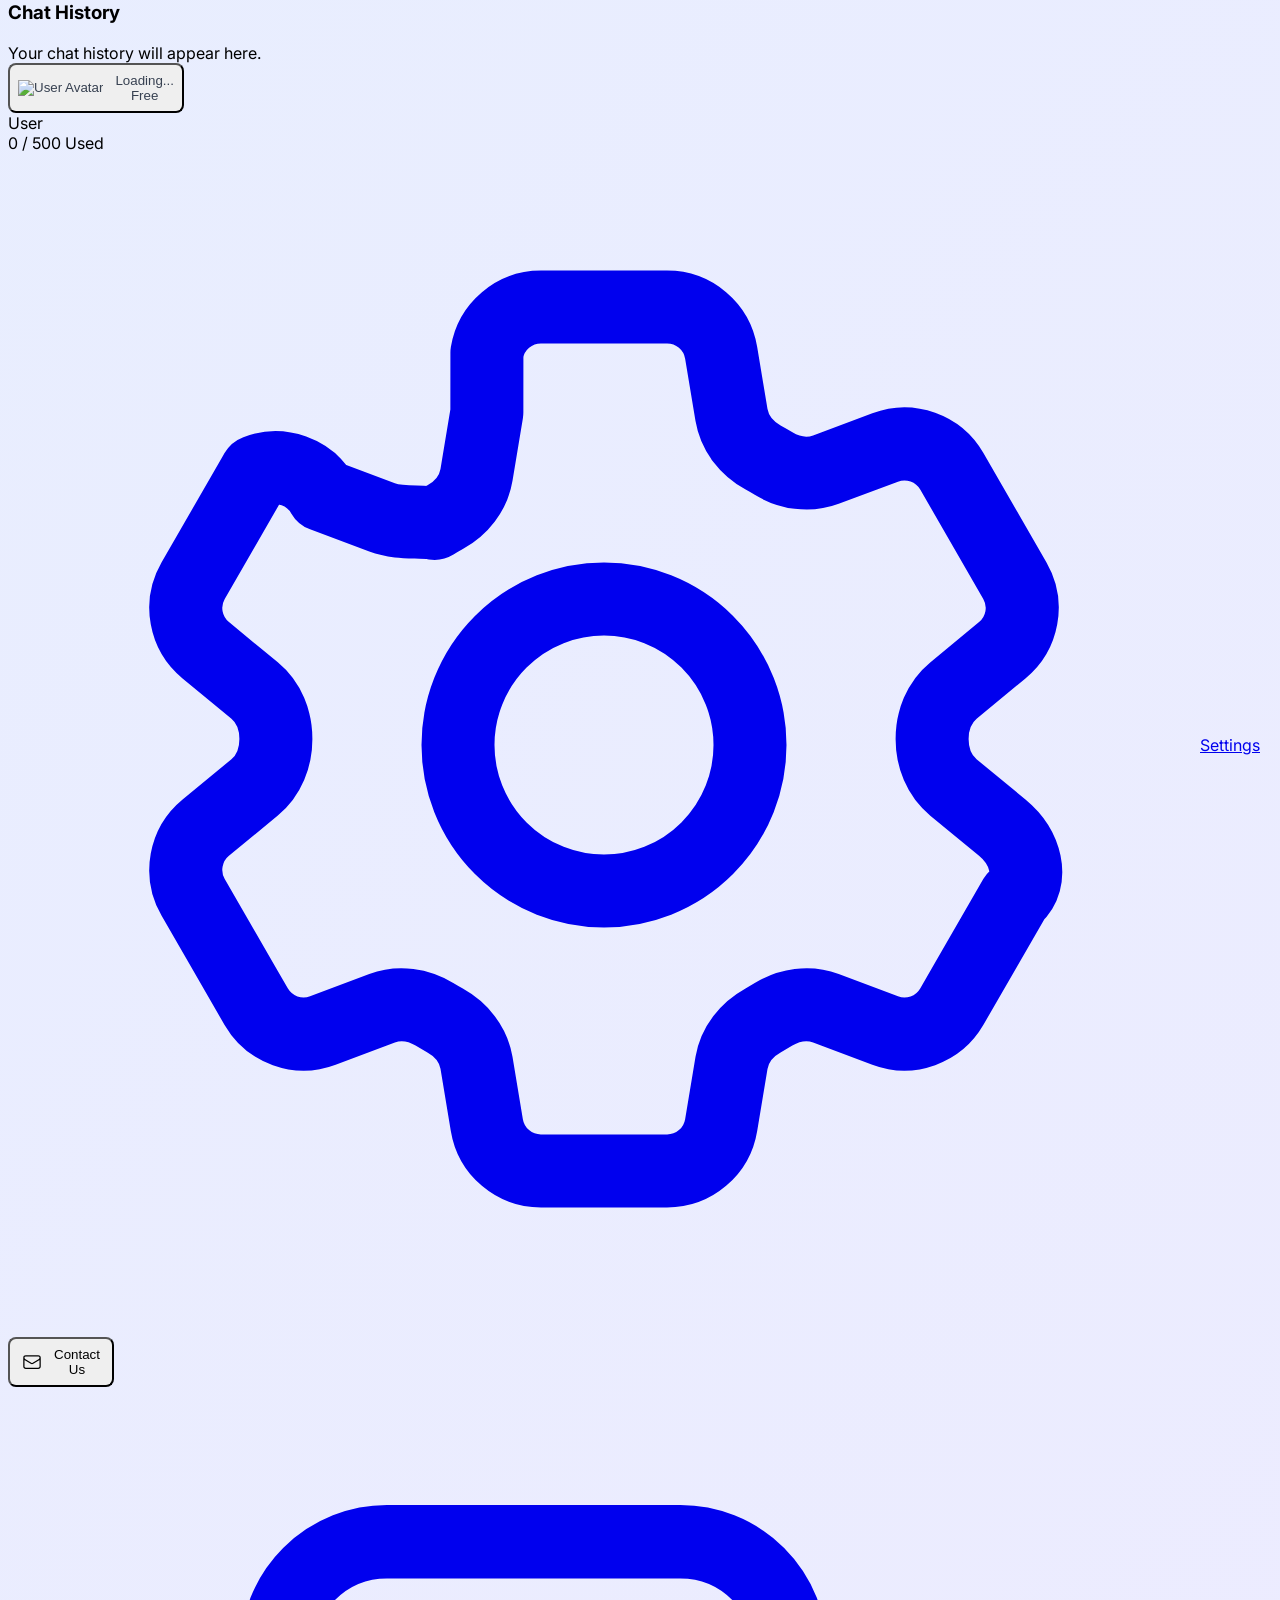
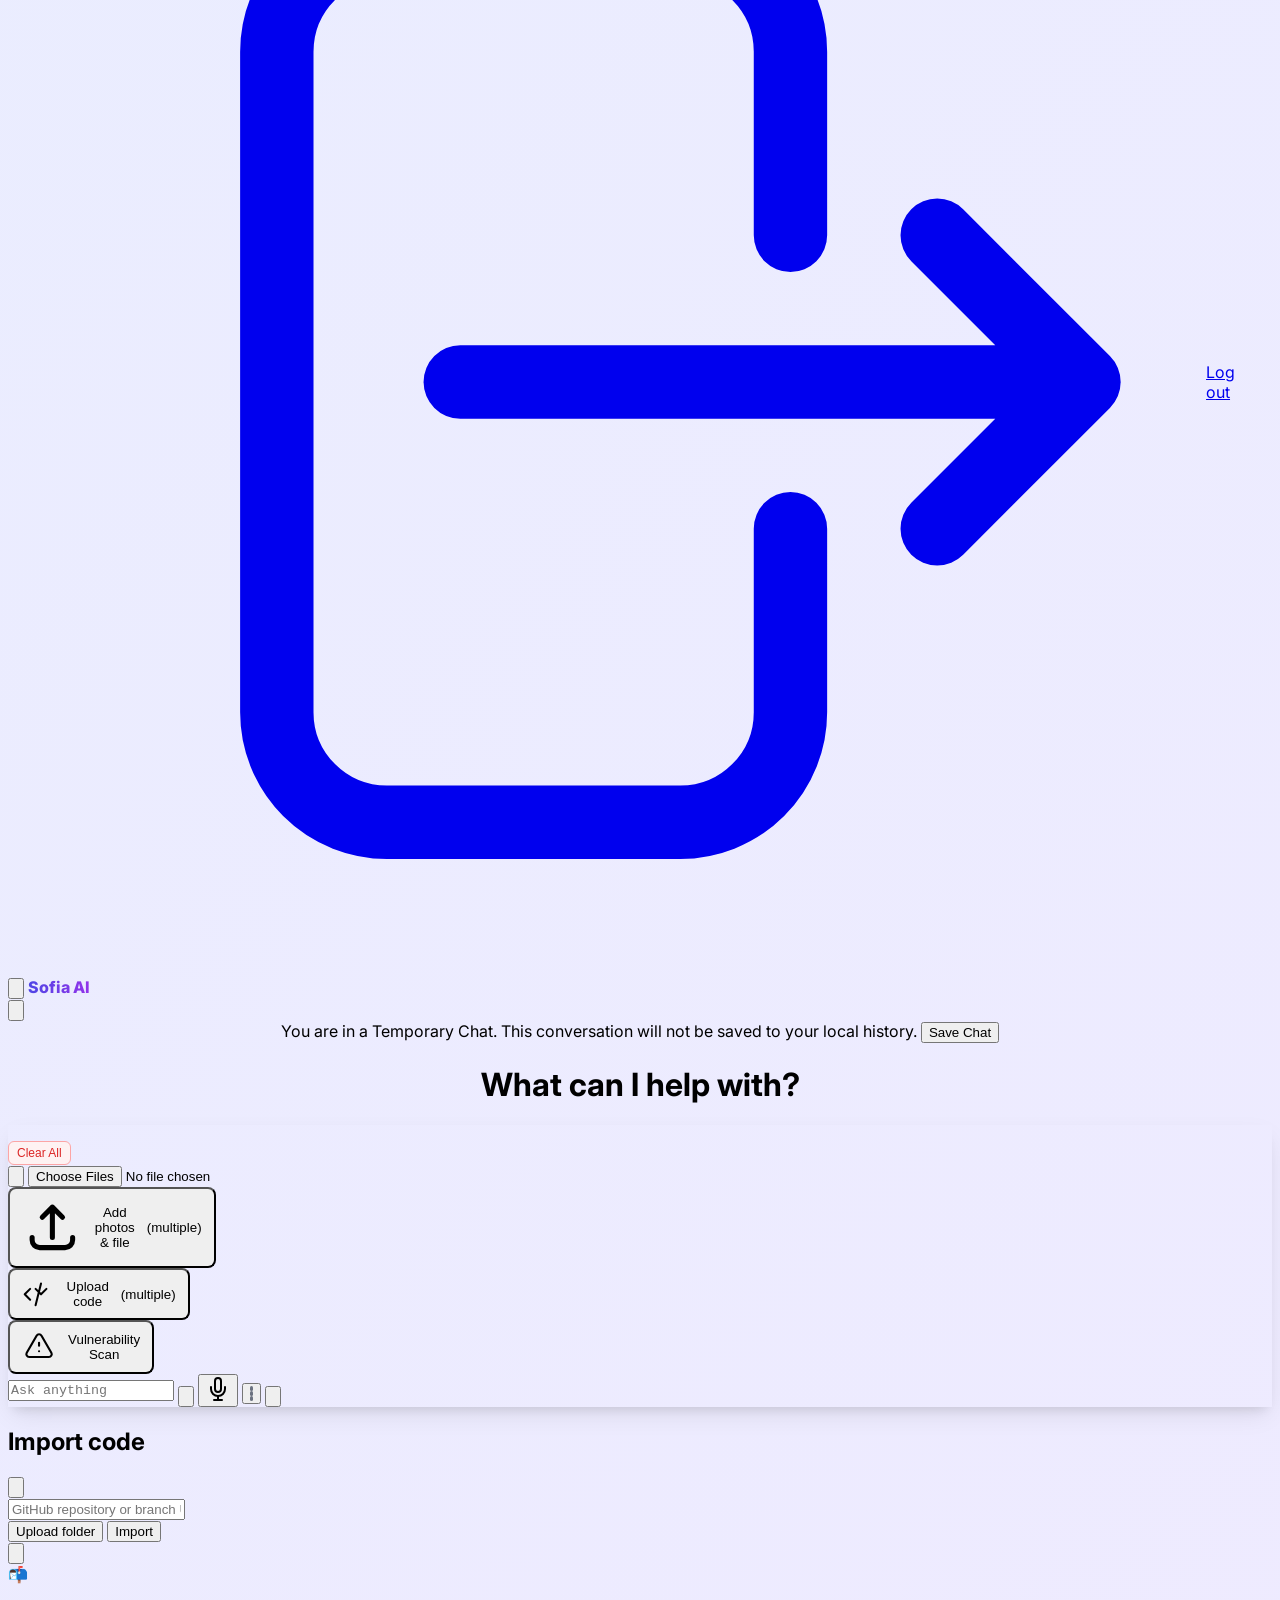
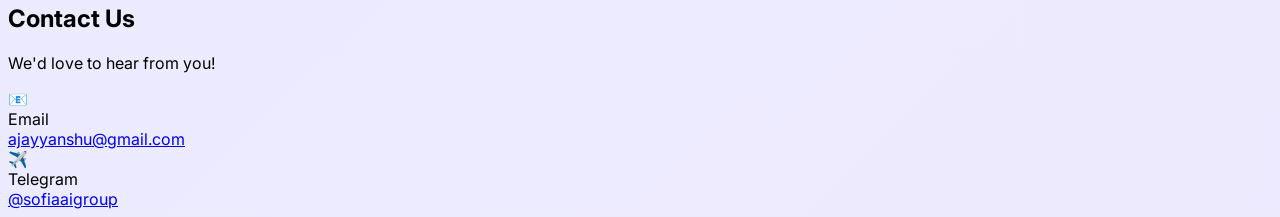
==== commit bd387ad4: "Update index.html" ====
--- a/templates/index.html
+++ b/templates/index.html
@@ -334,6 +334,26 @@
         </footer>
     </div>
     
+    <div id="vuln-modal" class="hidden fixed inset-0 z-50 items-center justify-center p-4 bg-black/50 backdrop-blur-sm">
+        <div class="bg-white dark:bg-gray-800 rounded-2xl shadow-2xl w-full max-w-md overflow-hidden p-6 relative">
+            <div class="flex justify-between items-center mb-6">
+                <h2 class="text-xl font-medium text-gray-800 dark:text-white">Import code</h2>
+                <button id="close-vuln-modal" class="text-gray-400 hover:text-gray-600 dark:hover:text-gray-200">
+                    <svg xmlns="http://www.w3.org/2000/svg" class="h-5 w-5" fill="none" viewBox="0 0 24 24" stroke="currentColor"><path stroke-linecap="round" stroke-linejoin="round" stroke-width="2" d="M6 18L18 6M6 6l12 12" /></svg>
+                </button>
+            </div>
+            
+            <div class="flex items-center border border-gray-300 dark:border-gray-600 rounded-lg focus-within:ring-2 focus-within:ring-blue-500 overflow-hidden px-3 py-1 mb-6">
+                <input type="text" id="vuln-target-input" class="w-full p-2 outline-none bg-transparent dark:text-white" placeholder="GitHub repository or branch URL" autocomplete="off">
+            </div>
+
+            <div class="flex justify-between items-center mt-2">
+                <button class="text-blue-600 font-medium text-sm hover:underline">Upload folder</button>
+                <button id="vuln-import-btn" class="px-5 py-2 bg-blue-600 text-white text-sm font-medium rounded-full hover:bg-blue-700 transition-colors">Import</button>
+            </div>
+        </div>
+    </div>
+
     <div id="contact-modal" class="hidden fixed inset-0 z-50 items-center justify-center p-4 bg-black/50 backdrop-blur-sm">
         <div class="bg-white dark:bg-gray-800 rounded-xl shadow-2xl w-full max-w-sm overflow-hidden p-6 relative">
             <button id="close-contact-modal" class="absolute top-4 right-4 text-gray-400 hover:text-gray-600 dark:hover:text-gray-200">
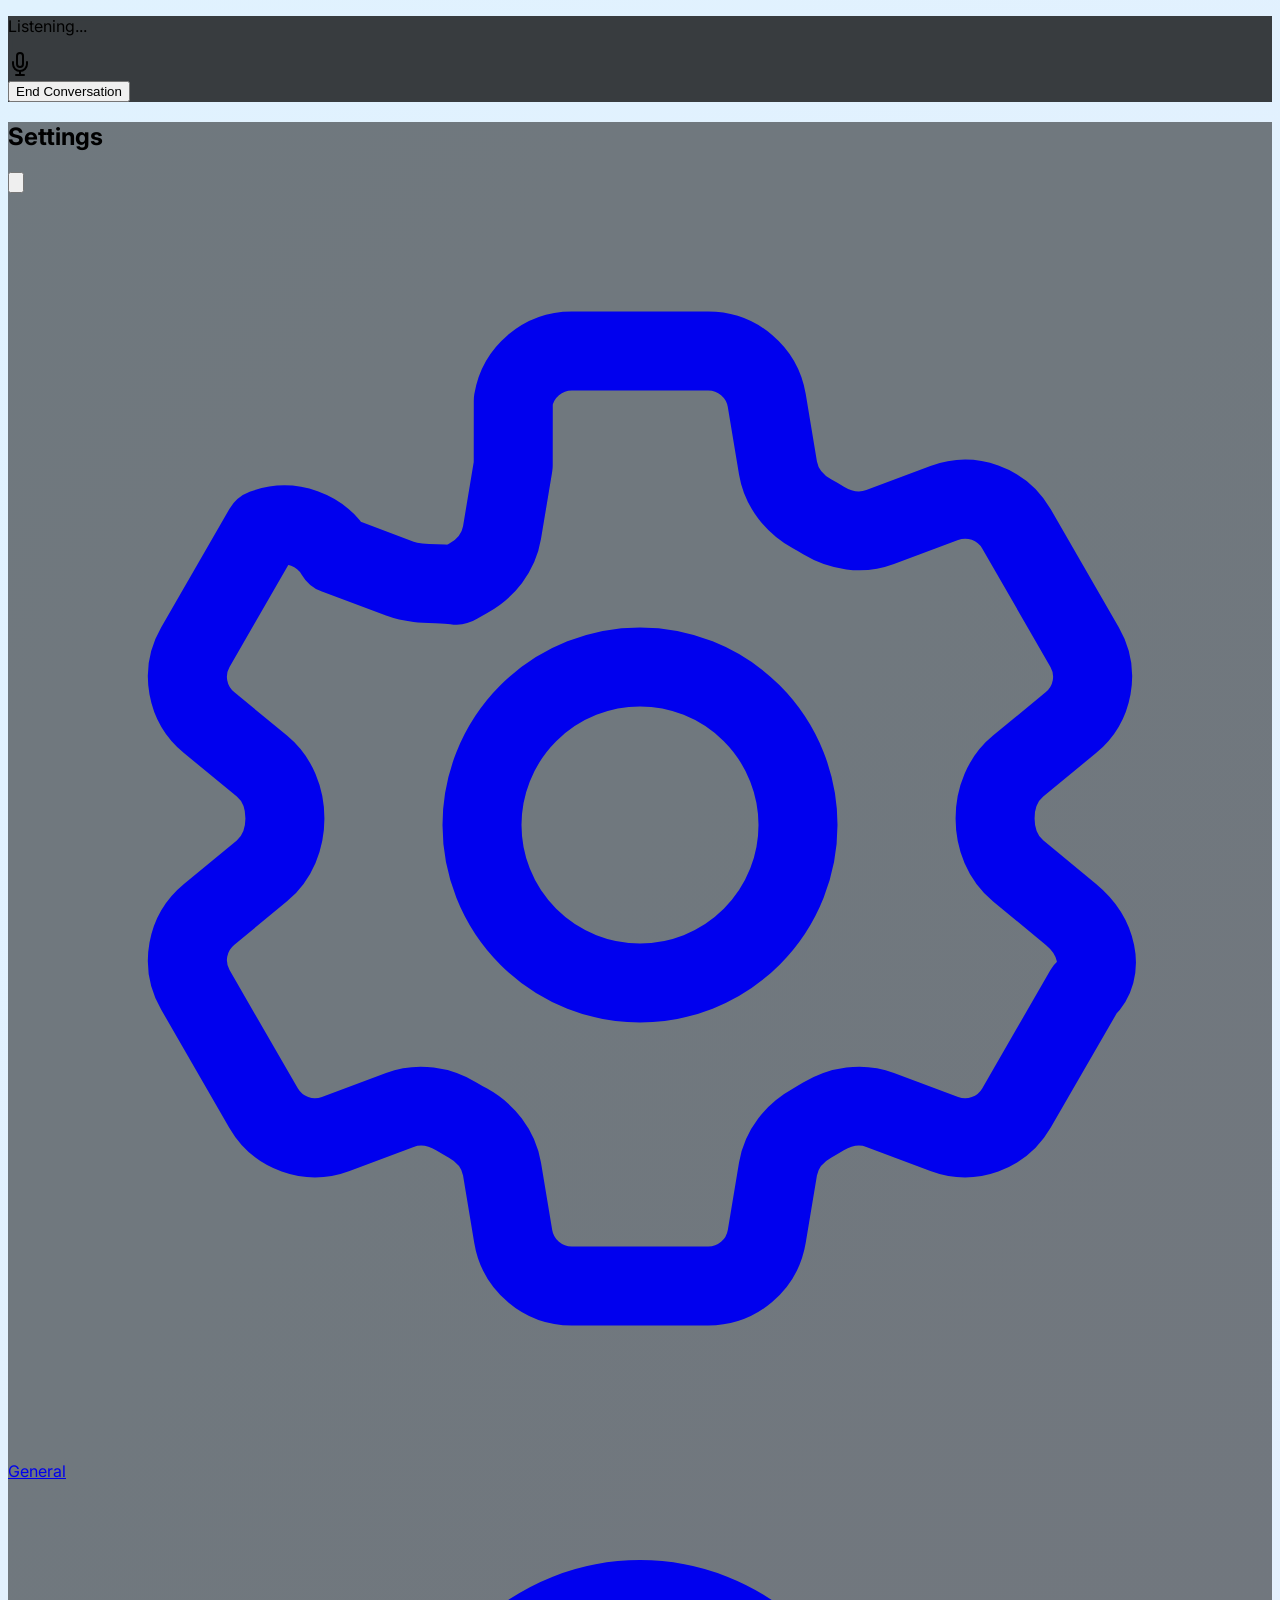
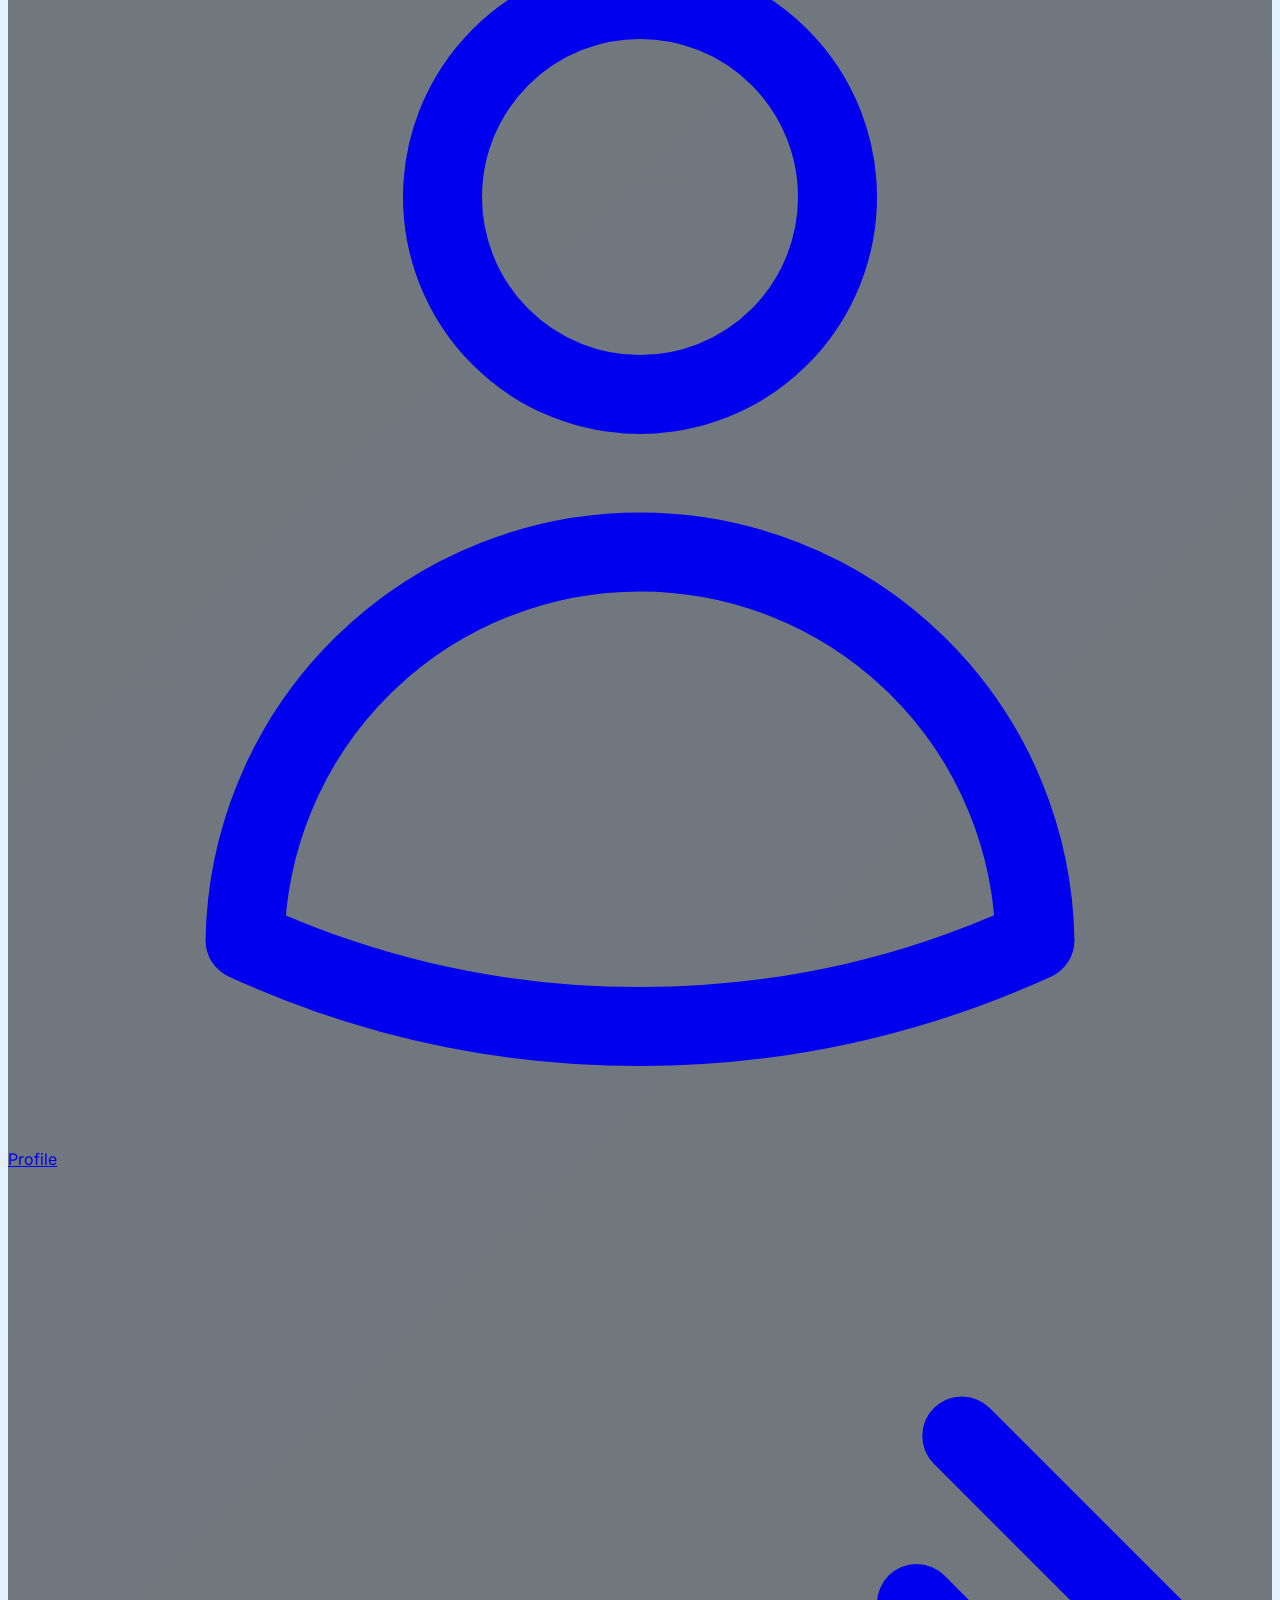
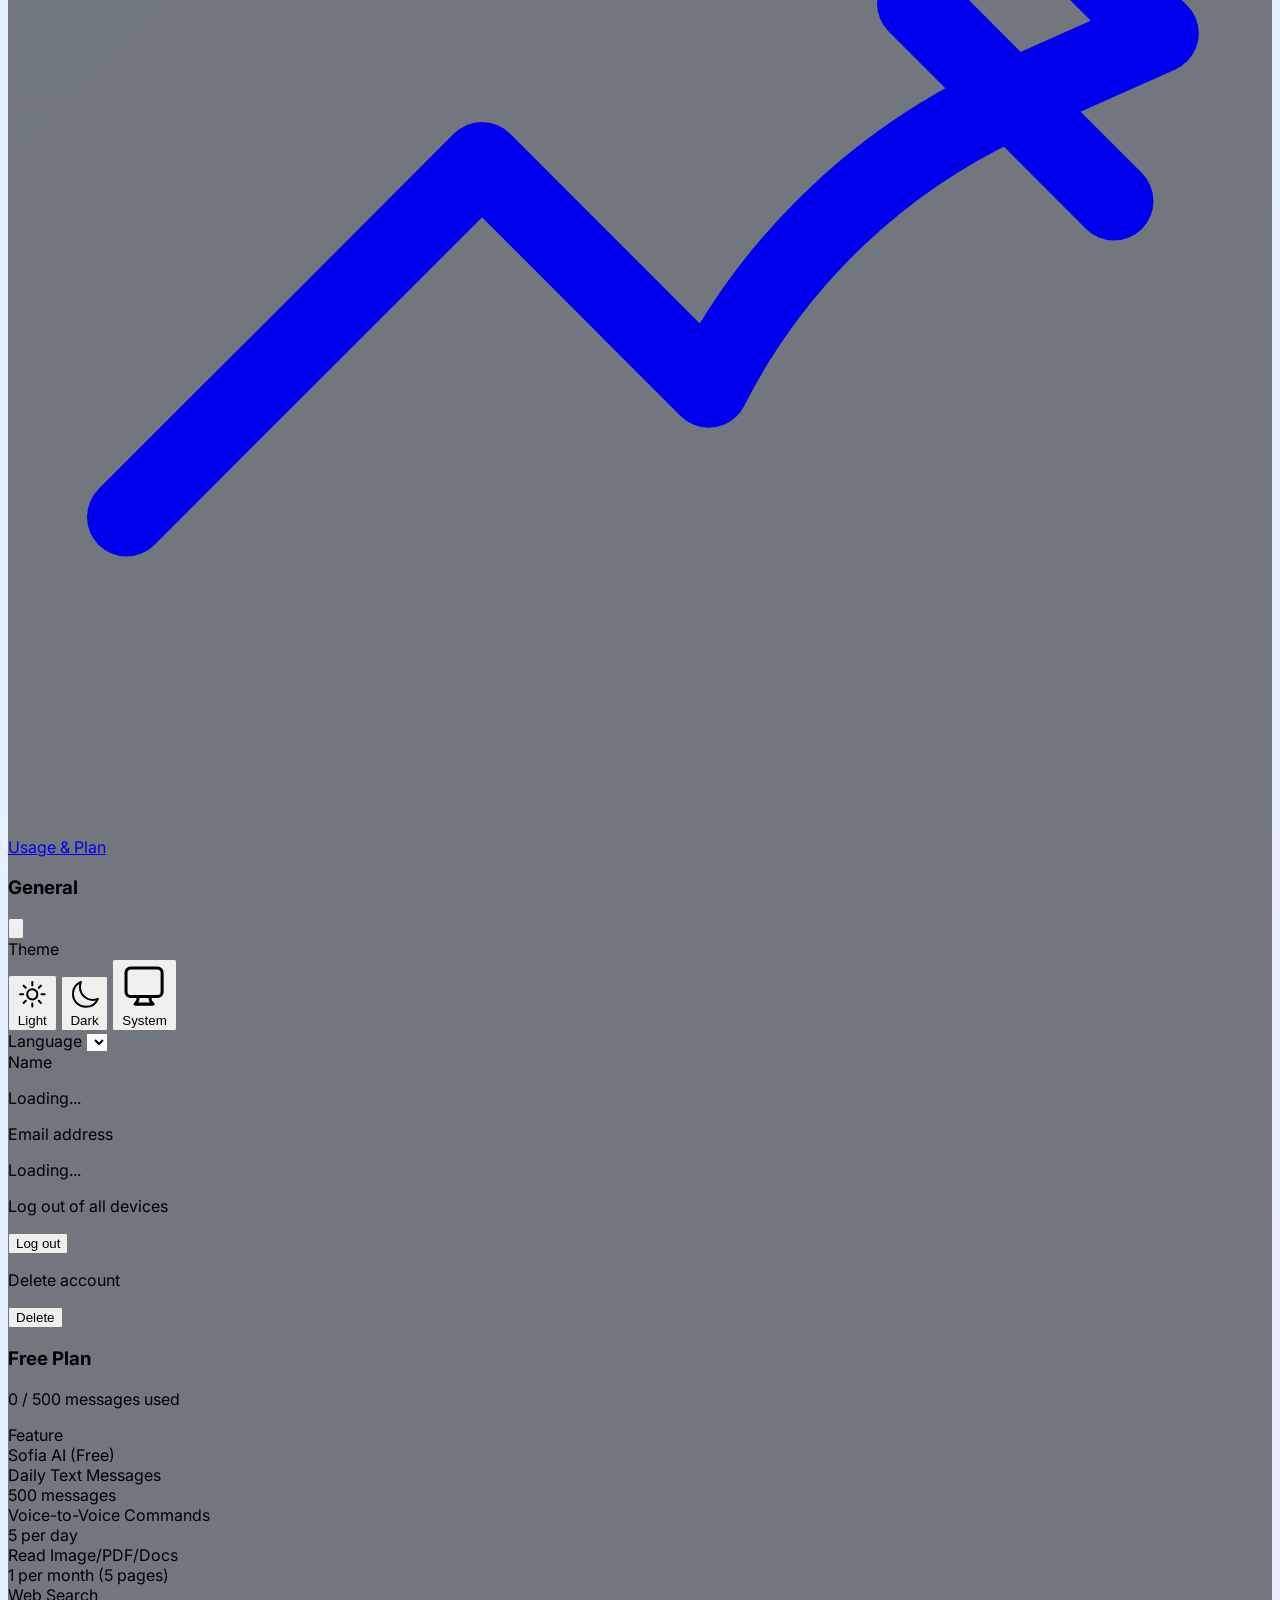
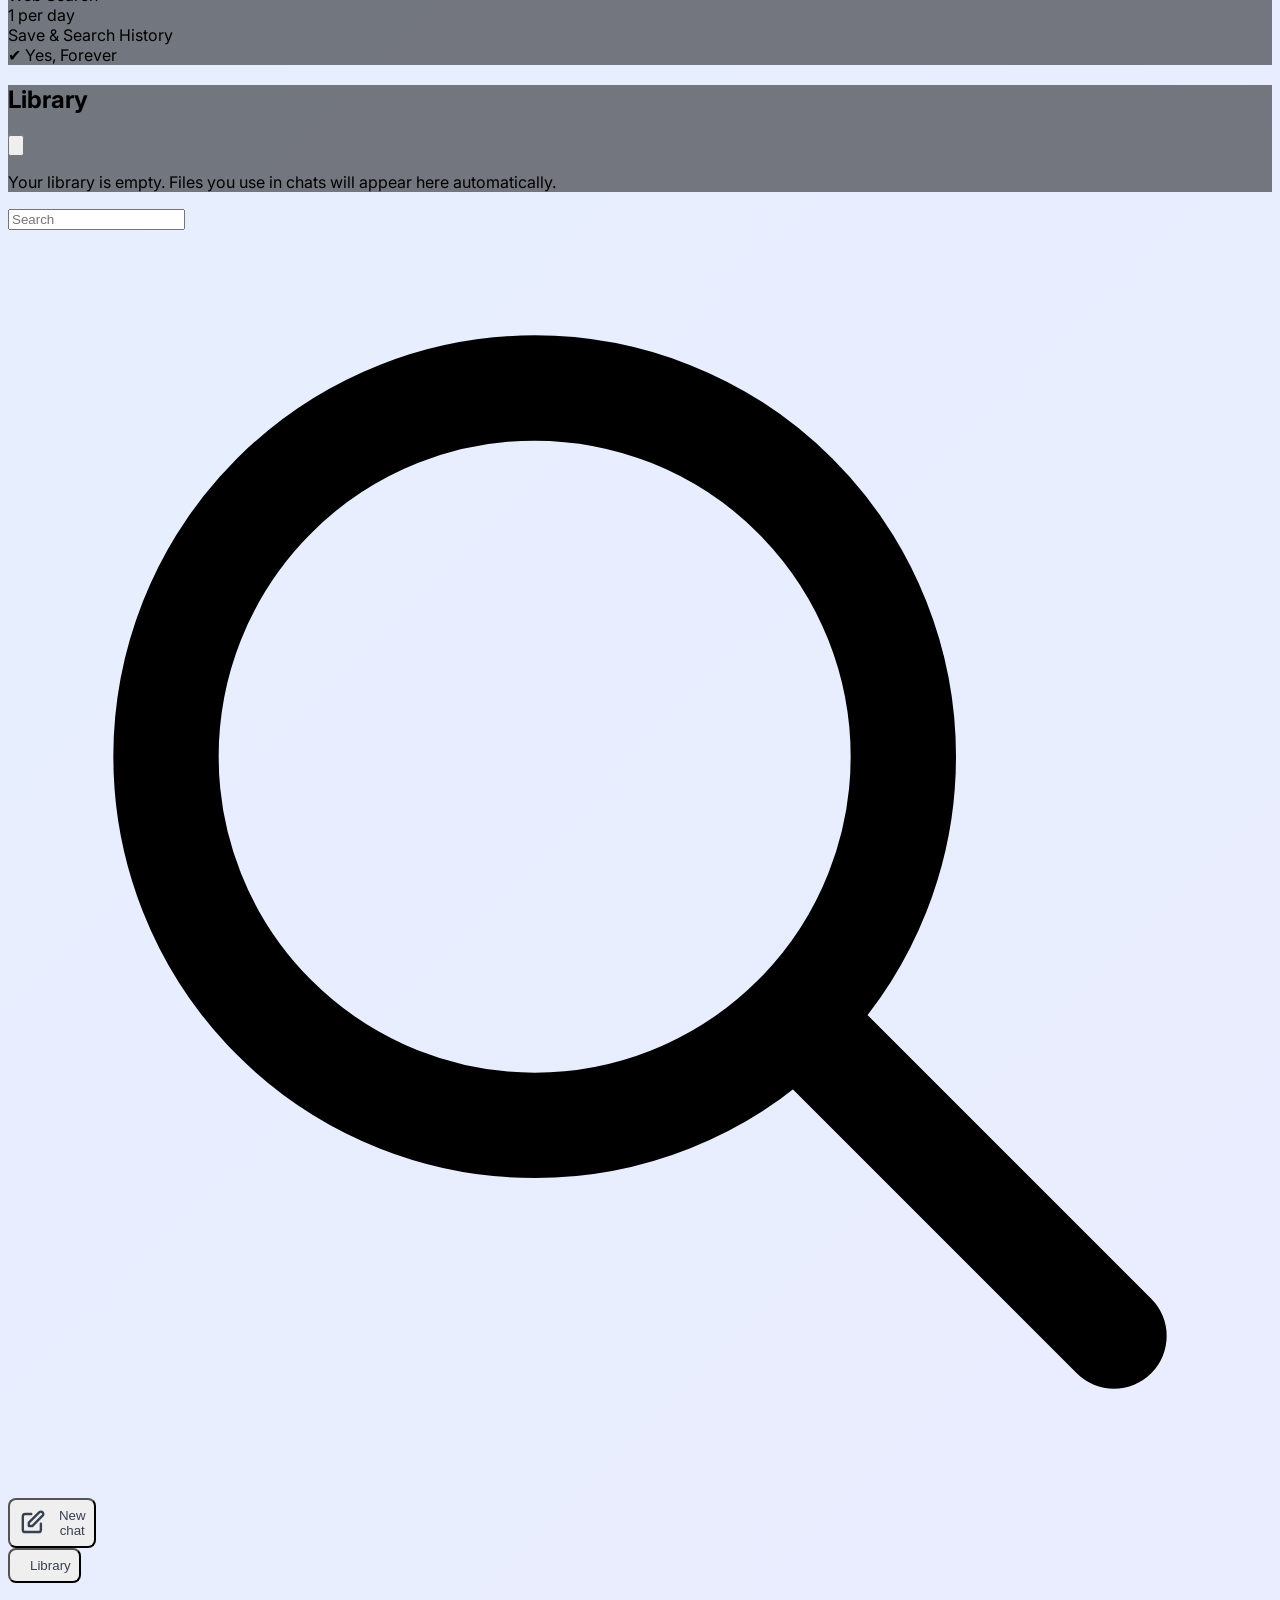
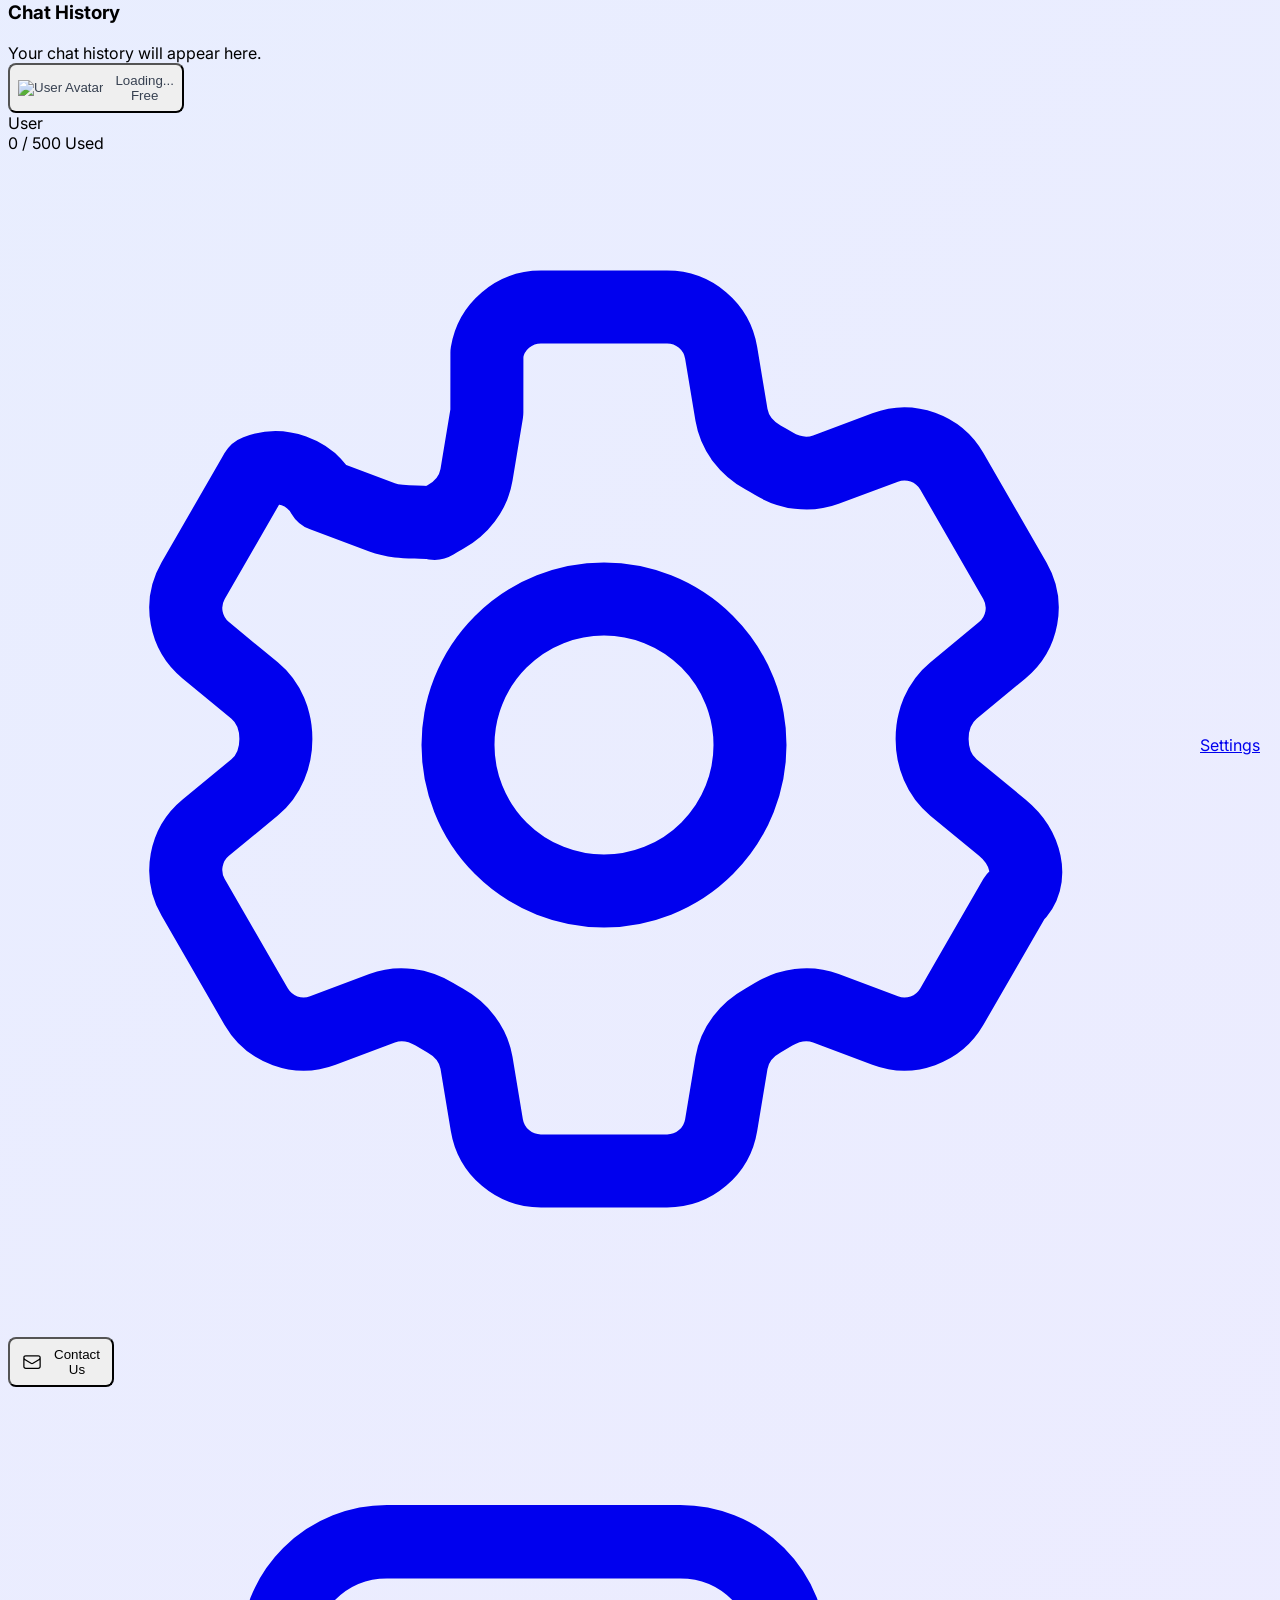
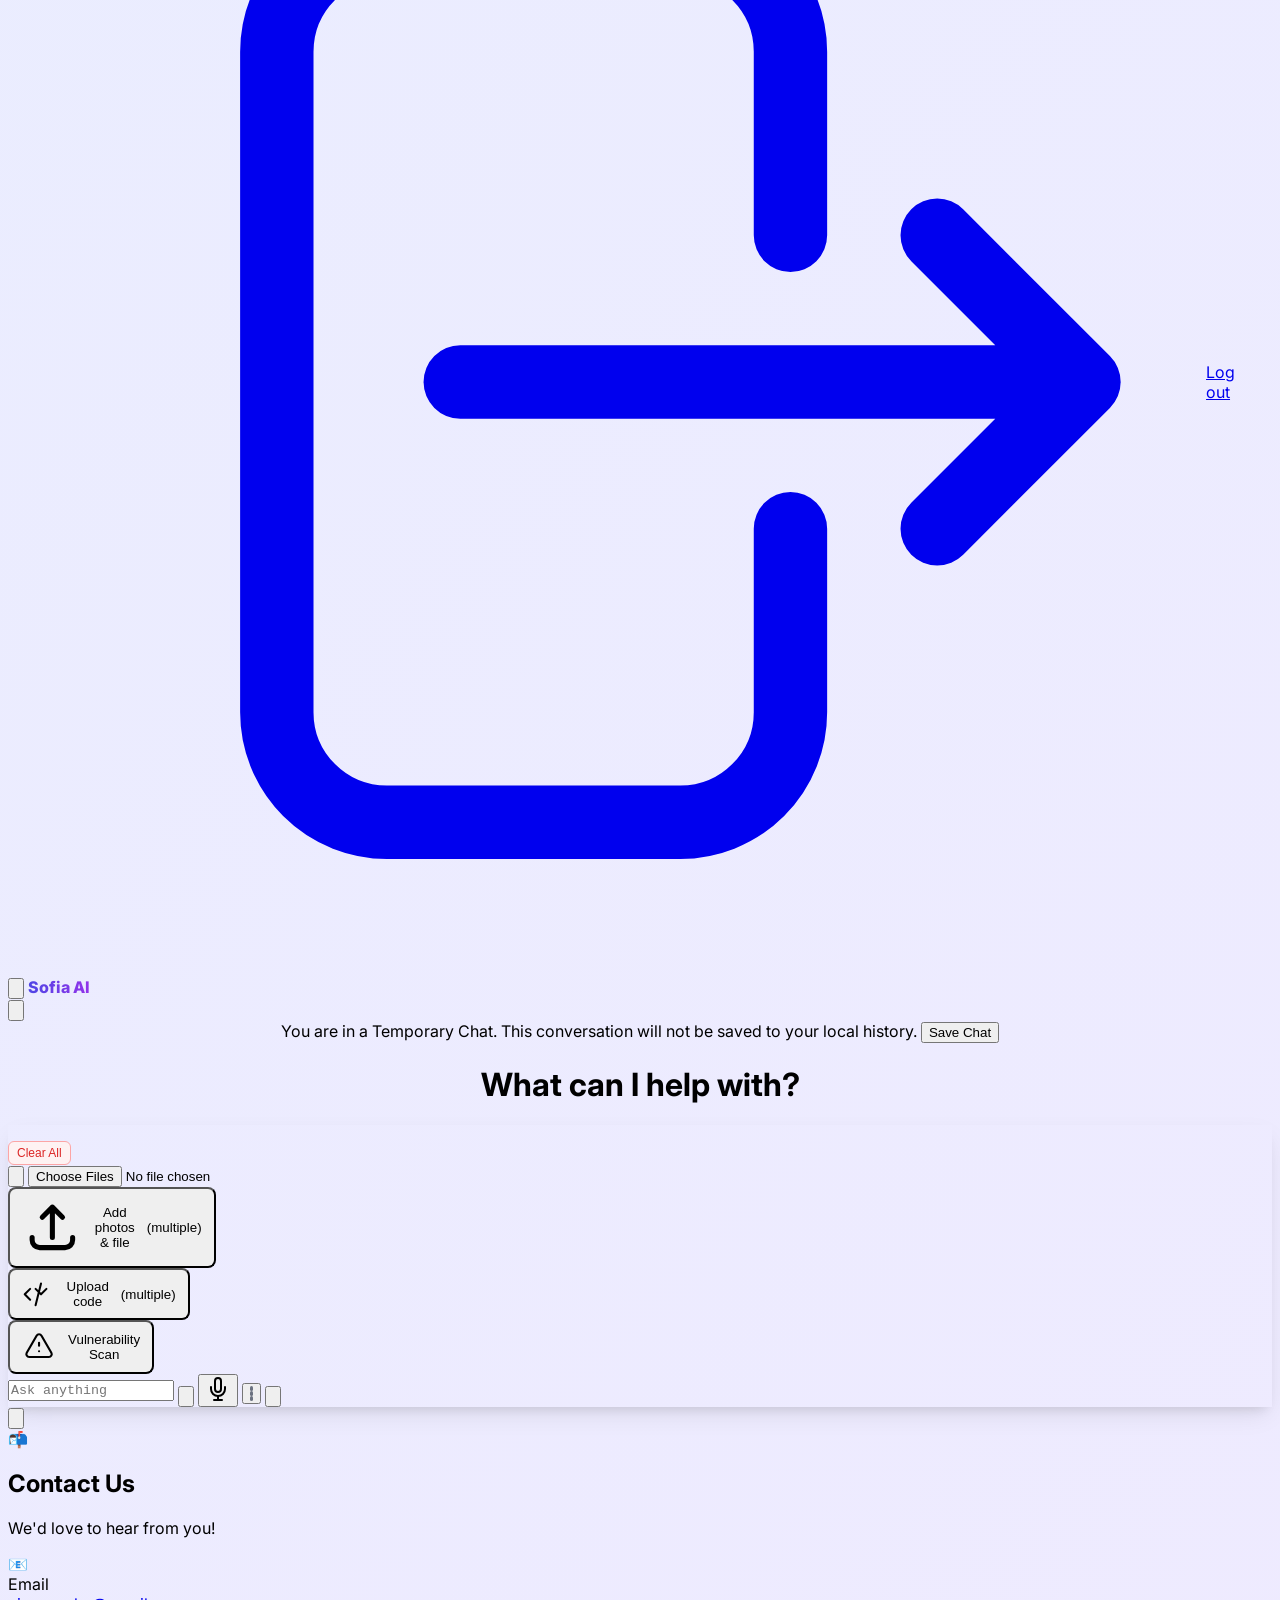
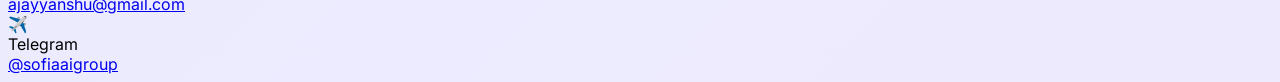
==== commit 6bb3da65: "Update index.html" ====
--- a/templates/index.html
+++ b/templates/index.html
@@ -334,26 +334,6 @@
         </footer>
     </div>
     
-    <div id="vuln-modal" class="hidden fixed inset-0 z-50 items-center justify-center p-4 bg-black/50 backdrop-blur-sm">
-        <div class="bg-white dark:bg-gray-800 rounded-2xl shadow-2xl w-full max-w-md overflow-hidden p-6 relative">
-            <div class="flex justify-between items-center mb-6">
-                <h2 class="text-xl font-medium text-gray-800 dark:text-white">Import code</h2>
-                <button id="close-vuln-modal" class="text-gray-400 hover:text-gray-600 dark:hover:text-gray-200">
-                    <svg xmlns="http://www.w3.org/2000/svg" class="h-5 w-5" fill="none" viewBox="0 0 24 24" stroke="currentColor"><path stroke-linecap="round" stroke-linejoin="round" stroke-width="2" d="M6 18L18 6M6 6l12 12" /></svg>
-                </button>
-            </div>
-            
-            <div class="flex items-center border border-gray-300 dark:border-gray-600 rounded-lg focus-within:ring-2 focus-within:ring-blue-500 overflow-hidden px-3 py-1 mb-6">
-                <input type="text" id="vuln-target-input" class="w-full p-2 outline-none bg-transparent dark:text-white" placeholder="GitHub repository or branch URL" autocomplete="off">
-            </div>
-
-            <div class="flex justify-between items-center mt-2">
-                <button class="text-blue-600 font-medium text-sm hover:underline">Upload folder</button>
-                <button id="vuln-import-btn" class="px-5 py-2 bg-blue-600 text-white text-sm font-medium rounded-full hover:bg-blue-700 transition-colors">Import</button>
-            </div>
-        </div>
-    </div>
-
     <div id="contact-modal" class="hidden fixed inset-0 z-50 items-center justify-center p-4 bg-black/50 backdrop-blur-sm">
         <div class="bg-white dark:bg-gray-800 rounded-xl shadow-2xl w-full max-w-sm overflow-hidden p-6 relative">
             <button id="close-contact-modal" class="absolute top-4 right-4 text-gray-400 hover:text-gray-600 dark:hover:text-gray-200">
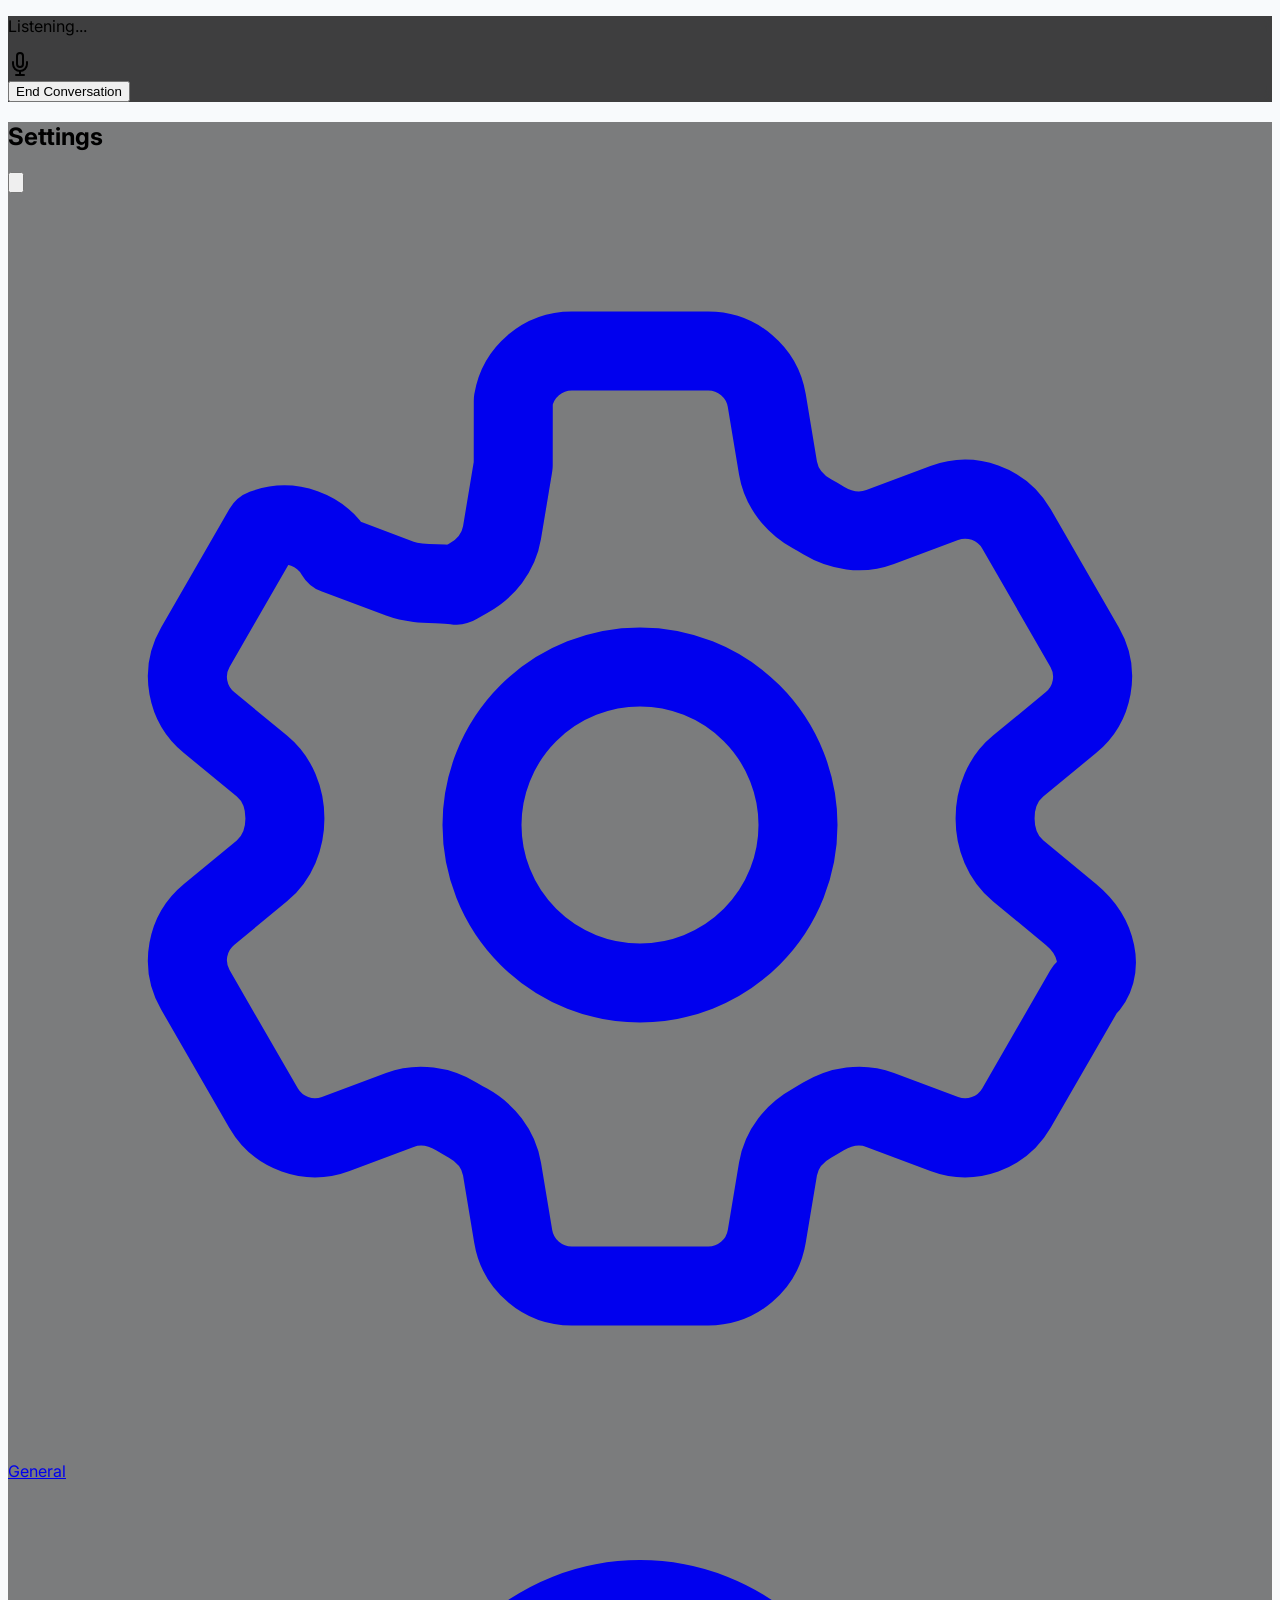
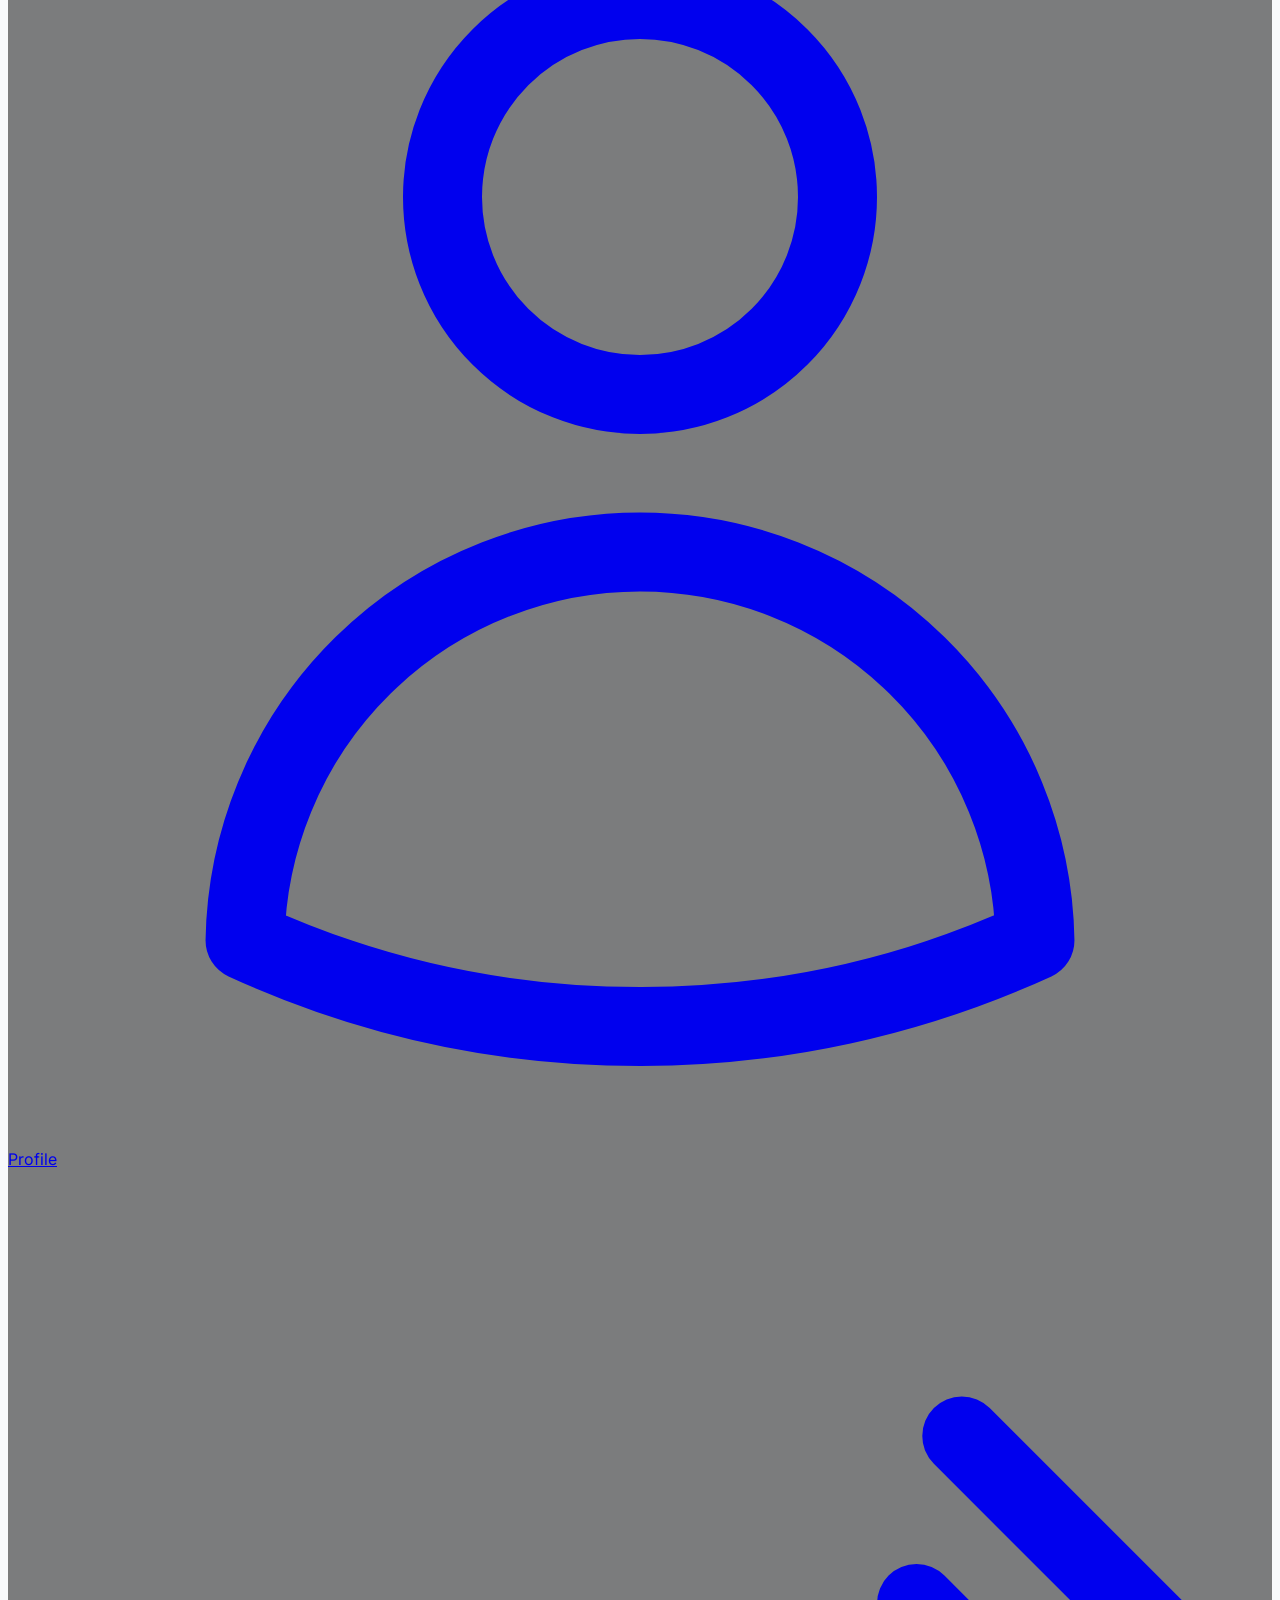
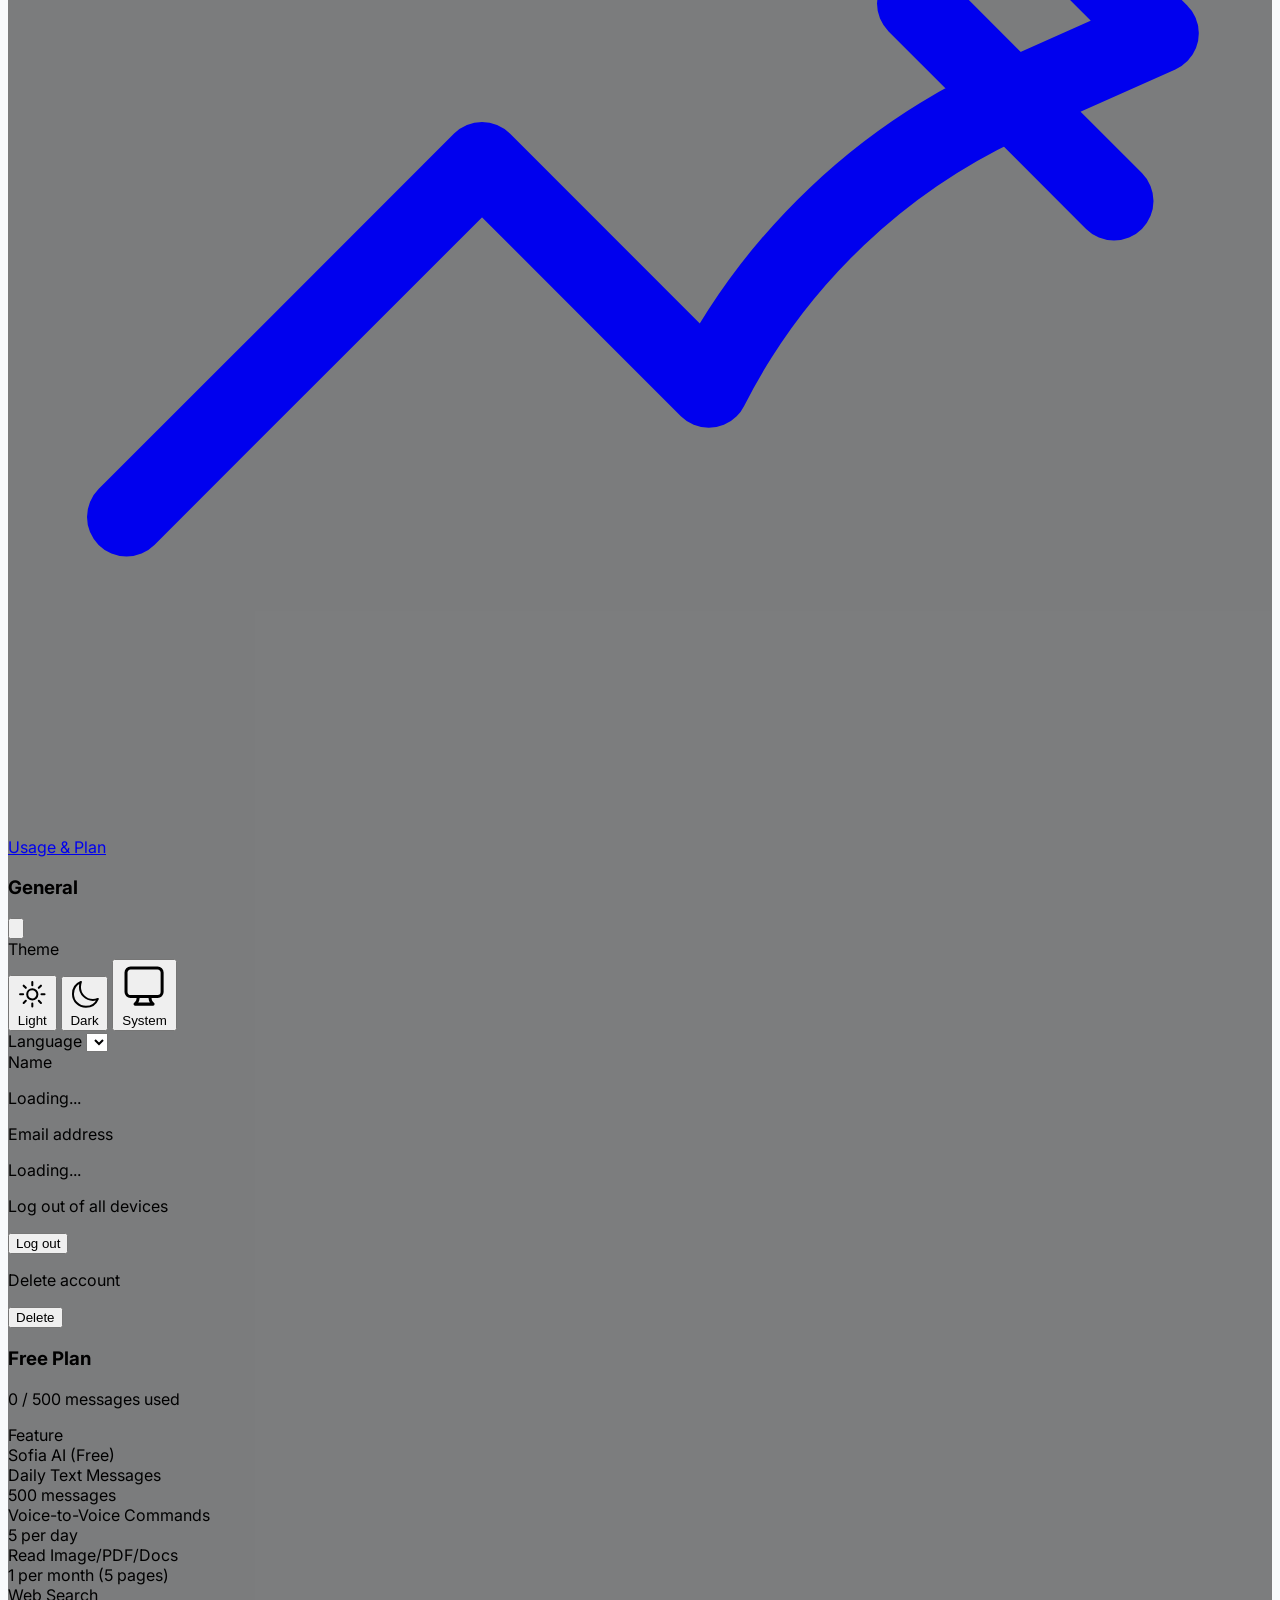
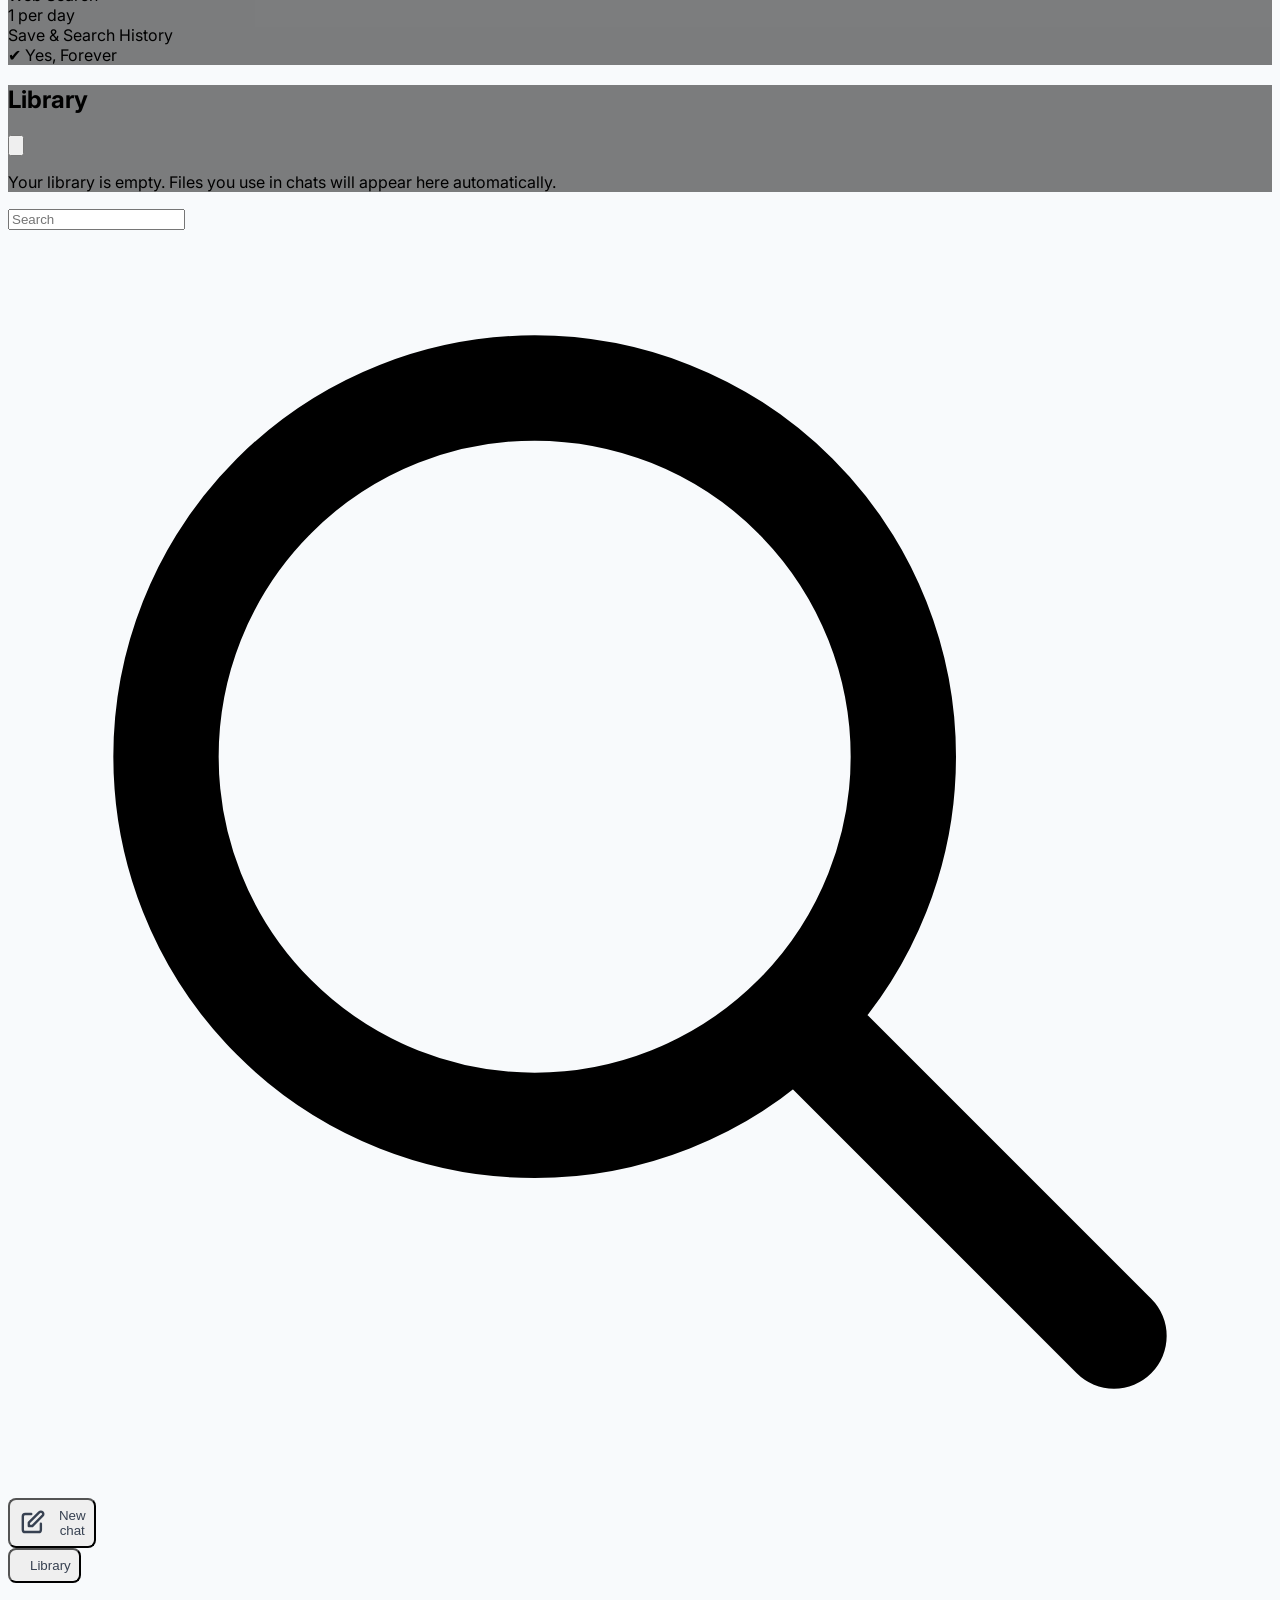
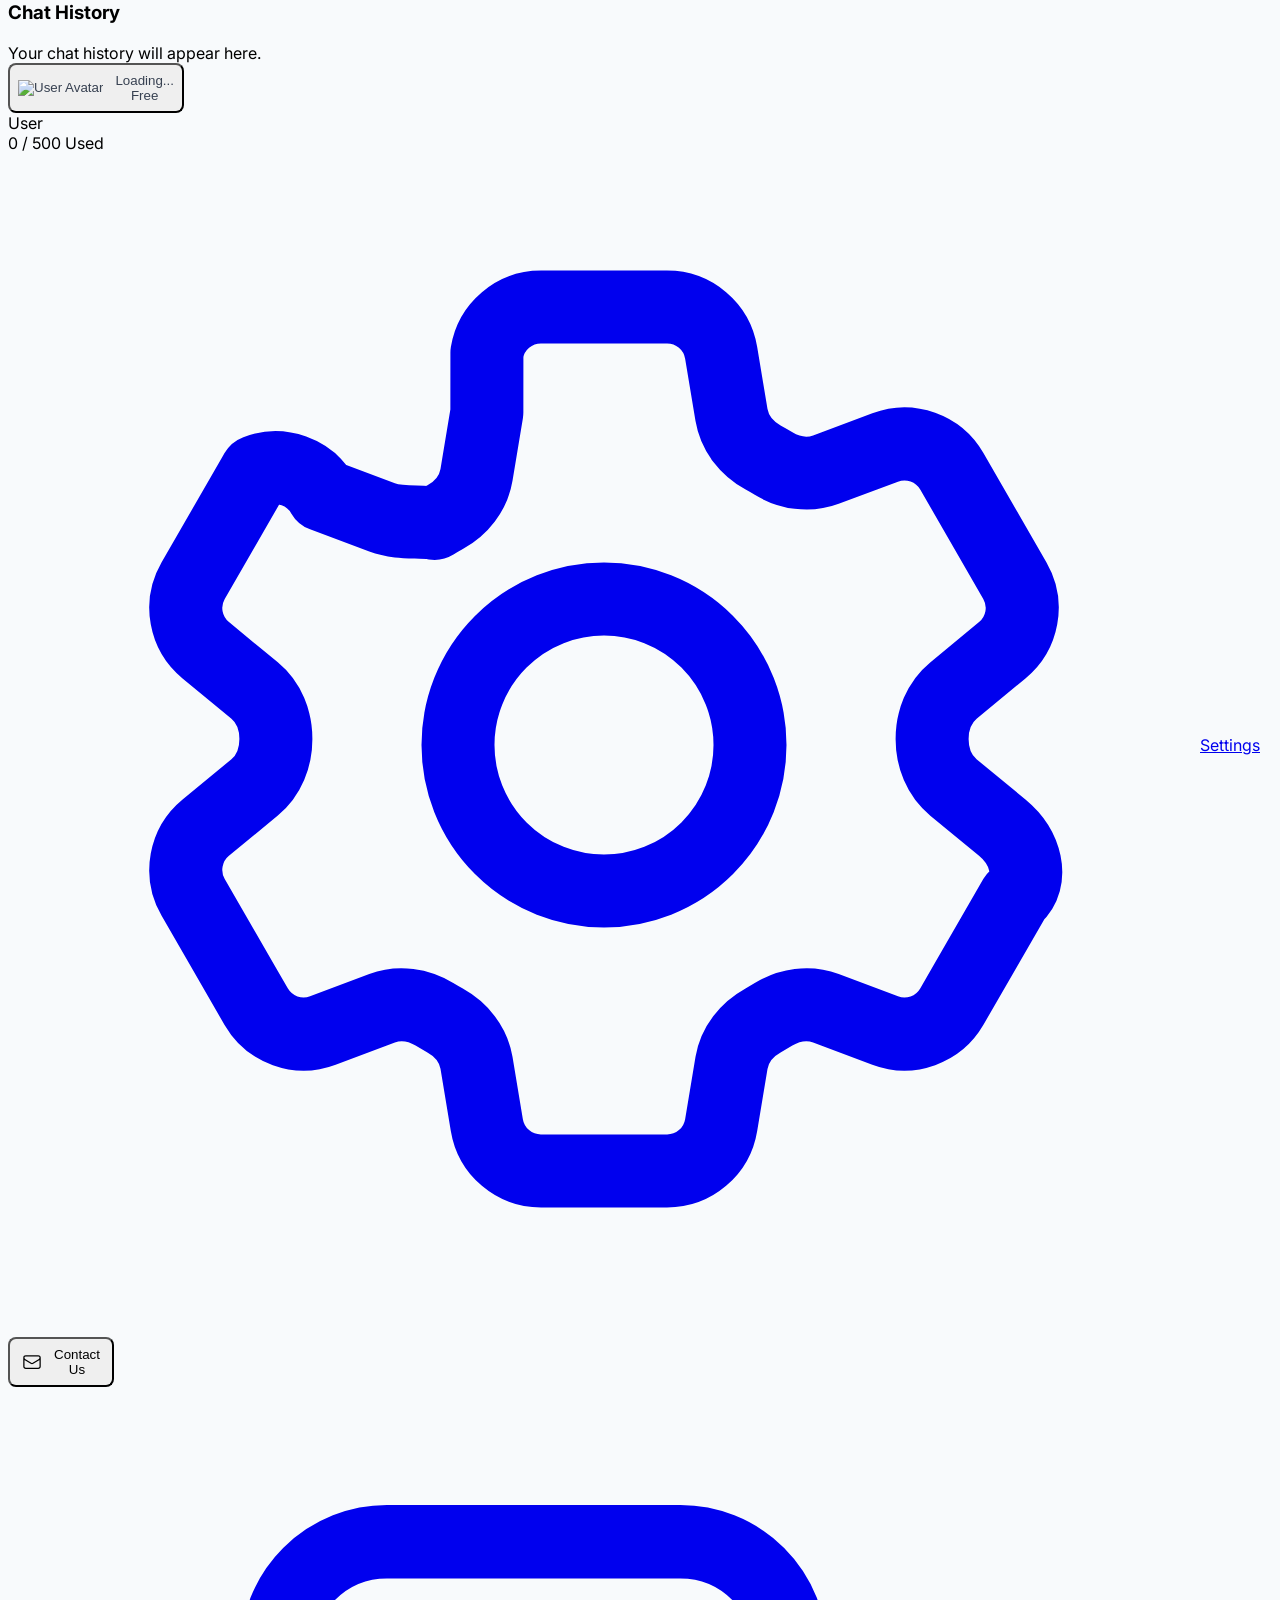
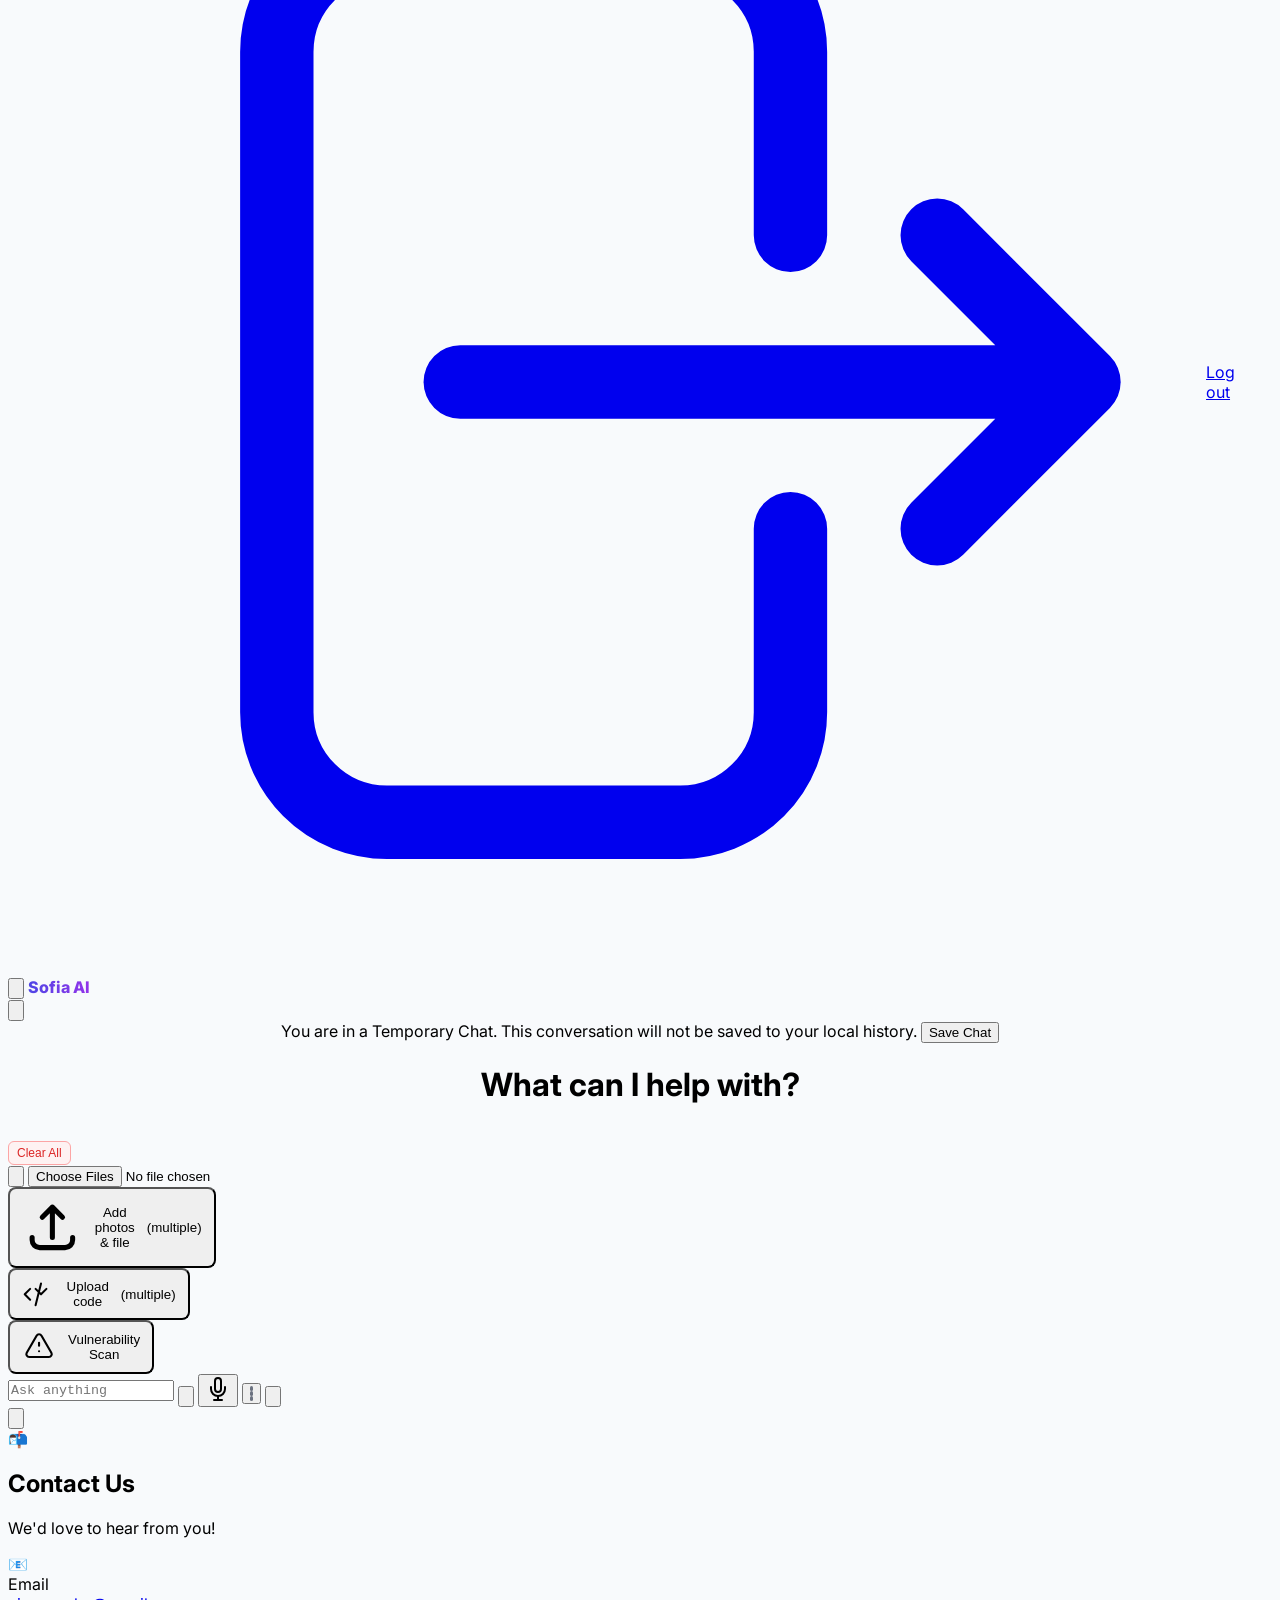
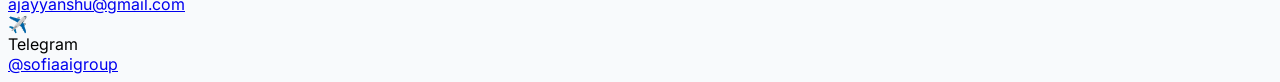
==== commit 52777f93: "Update index.html" ====
--- a/templates/index.html
+++ b/templates/index.html
@@ -1,5 +1,5 @@
 <!DOCTYPE html> 
-<html lang="en" class="h-full">
+<html lang="en" class="h-[100dvh] w-full">
 <head>
     <script async src="https://www.googletagmanager.com/gtag/js?id=G-NVS8F46X4H"></script>
     <script>
@@ -20,7 +20,7 @@
     <link rel="stylesheet" href="https://cdnjs.cloudflare.com/ajax/libs/prism/1.29.0/themes/prism-okaidia.min.css">
     <script src="https://cdnjs.cloudflare.com/ajax/libs/prism/1.29.0/prism.min.js" defer></script>
 </head>
-<body class="h-full flex initial-view relative">
+<body class="h-[100dvh] w-full flex initial-view relative overflow-hidden">
 
     <div id="loading-overlay" style="display: none;">
         <div class="loader-content">
@@ -244,8 +244,8 @@
         </div>
     </aside>
 
-    <div class="flex flex-col h-full flex-1 min-w-0">
-        <header class="w-full flex justify-between items-center py-4 px-4 sm-px-6 bg-white border-b border-gray-200 z-10">
+    <div class="flex flex-col h-full w-full flex-1 min-w-0">
+        <header class="w-full shrink-0 flex justify-between items-center py-4 px-4 sm:px-6 bg-white border-b border-gray-200 z-20 relative">
             <div class="flex items-center gap-2">
                 <button id="menu-btn" class="p-2 text-gray-500 hover:text-gray-700 transition-colors" title="Menu">
                     <svg class="h-6 w-6" xmlns="http://www.w3.org/2000/svg" fill="none" viewBox="0 0 24 24" stroke="currentColor" stroke-width="2"><path stroke-linecap="round" stroke-linejoin="round" d="M4 6h16M4 12h16M4 18h16" /></svg>
@@ -259,7 +259,7 @@
             </button>
         </header>
 
-        <main class="chat-area flex-1 flex flex-col bg-white overflow-hidden relative">
+        <main class="chat-area flex-1 flex flex-col bg-white overflow-hidden relative z-0">
             <div id="temp-chat-banner" class="hidden bg-yellow-100 border-b-2 border-yellow-200 p-2 text-center text-sm text-yellow-800 dark:bg-yellow-900 dark:text-yellow-200 dark:border-yellow-700">
                 You are in a Temporary Chat. This conversation will not be saved to your local history.
                 <button id="save-to-db-btn" class="ml-4 font-semibold underline hover:text-yellow-950 dark:hover:text-yellow-100">Save Chat</button>
@@ -271,7 +271,7 @@
             <div id="chat-container" class="flex-1 flex-col overflow-y-auto w-full px-4 sm:px-6 hidden"></div>
         </main>
 
-        <footer class="w-full flex justify-center py-4 px-4 sm:px-6 bg-white">
+        <footer class="w-full shrink-0 flex justify-center py-4 px-4 sm:px-6 bg-white z-20 relative">
             <div class="w-full max-w-3xl flex flex-col bg-white rounded-3xl border border-gray-300 shadow-lg">
                 <div class="flex items-center justify-between px-4 pt-3">
                     <div id="file-preview-container" class="flex-1 flex flex-wrap gap-2 max-h-32 overflow-y-auto"></div>
@@ -310,7 +310,7 @@
                     
                     <div class="border-l h-6 border-gray-300 mx-2 self-center"></div>
                     
-                    <textarea id="message-input" rows="1" placeholder="Ask anything" class="flex-1 min-w-0 px-2 sm:px-4 py-2 bg-transparent focus:outline-none text-gray-700" aria-label="Ask AI Chatbot" data-lang-placeholder="askAnything"></textarea>
+                    <textarea id="message-input" rows="1" placeholder="Ask anything" class="flex-1 min-w-0 px-2 sm:px-4 py-2 bg-transparent focus:outline-none text-gray-700 dark:text-gray-200" aria-label="Ask AI Chatbot" data-lang-placeholder="askAnything"></textarea>
                     
                     <button id="web-search-toggle-btn" class="p-2 text-gray-400 hover:text-gray-600 transition-colors flex-shrink-0">
                         <svg class="h-6 w-6" xmlns="http://www.w3.org/2000/svg" x="0px" y="0px" viewBox="0 0 48 48"><path fill="#4CAF50" d="M43.611,20.083H42V20H24v8h11.303c-1.649,4.657-6.08,8-11.303,8c-6.627,0-12-5.373-12-12c0-6.627,5.373-12,12-12c3.059,0,5.842,1.154,7.961,3.039l5.657-5.657C34.046,6.053,29.268,4,24,4C12.955,4,4,12.955,4,24c0,11.045,8.955,20,20,20c11.045,0,20-8.955,20-20C44,22.659,43.862,21.35,43.611,20.083z"></path><path fill="#FFC107" d="M6.306,14.691l6.571,4.819C14.655,15.108,18.961,12,24,12c3.059,0,5.842,1.154,7.961,3.039l5.657-5.657C34.046,6.053,29.268,4,24,4C16.318,4,9.656,8.337,6.306,14.691z"></path><path fill="#FF3D00" d="M24,44c5.166,0,9.86-1.977,13.409-5.192l-6.19-5.238C29.211,35.091,26.715,36,24,36c-5.202,0-9.619-3.317-11.283-7.946l 6.522 5.025C9.505,39.556,16.227,44,24,44z"></path><path fill="#1976D2" d="M43.611,20.083H42V20H24v8h11.303c-0.792,2.237-2.231,4.166-4.087,5.574l6.19,5.238C39.902,35.636,44,29.598,44,24C44,22.659,43.862,21.35,43.611,20.083z"></path></svg>
--- a/static/style.css
+++ b/static/style.css
@@ -43,6 +43,43 @@
     border-bottom-right-radius: 0.5rem;
     width: fit-content;
 }
+
+/* User Message Action Buttons (Edit / Copy) */
+.user-message-actions {
+    display: flex;
+    justify-content: flex-end;
+    gap: 0.5rem;
+    margin-top: 0.5rem;
+    opacity: 0.7;
+    transition: opacity 0.2s;
+}
+
+.user-message:hover .user-message-actions {
+    opacity: 1;
+}
+
+.user-action-btn {
+    background: rgba(255, 255, 255, 0.2);
+    border: none;
+    cursor: pointer;
+    color: white;
+    padding: 0.35rem;
+    border-radius: 9999px;
+    transition: background-color 0.2s, transform 0.1s;
+    display: flex;
+    align-items: center;
+    justify-content: center;
+}
+
+.user-action-btn:hover {
+    background: rgba(255, 255, 255, 0.4);
+    transform: scale(1.05);
+}
+
+.user-action-btn:active {
+    transform: scale(0.95);
+}
+
 .ai-message {
     background-color: #e5e7eb;
     color: #1f2937;
@@ -76,7 +113,7 @@
 .system-message { background-color: #f87171; color: white; align-self: center; text-align: center; font-size: 0.875rem; padding: 0.5rem 1rem; }
 #message-input { resize: none; overflow-y: hidden; max-height: 150px; }
 
-/* UPDATED: File preview container for multiple files */
+/* File preview container for multiple files */
 #file-preview-container {
     display: flex;
     flex-wrap: wrap;
@@ -87,7 +124,7 @@
     width: 100%;
 }
 
-/* UPDATED: Preview item styling for multiple files */
+/* Preview item styling for multiple files */
 .preview-item {
     position: relative;
     border-radius: 0.5rem;
@@ -241,7 +278,7 @@
 }
 .sidebar-item {
      display: flex; align-items: center; gap: 0.75rem; padding: 0.5rem; border-radius: 0.5rem; cursor: pointer;
-     color: #374151; font-medium;
+     color: #374151; font-weight: 500;
 }
 .sidebar-item:hover { background-color: #e5e7eb; }
 .chat-history-item {
@@ -289,7 +326,7 @@
     background-color: rgba(0, 0, 0, 0.5);
 }
 
-/* UPDATED: Improved multiple file preview styling */
+/* Improved multiple file preview styling */
 .preview-counter {
     position: absolute;
     top: -8px;
@@ -339,7 +376,7 @@
     color: #ffffff;
 }
 .dark body { background-color: #000000; }
-.dark #sidebar { background-color: #111111; border-r-color: #292929;}
+.dark #sidebar { background-color: #111111; border-right-color: #292929;}
 .dark .sidebar-item { color: #e0e0e0; }
 .dark .sidebar-item:hover { background-color: #252525; }
 .dark .chat-history-item { color: #a0a0a0; }
@@ -355,7 +392,7 @@
 .dark .menu-item:hover { background-color: #252525; }
 .dark .text-gray-700 { color: #e0e0e0; }
 .dark .text-gray-500 { color: #a0a0a0; }
-.dark header { background-color: #000000; border-b-color: #292929; }
+.dark header { background-color: #000000; border-bottom-color: #292929; }
 .dark main.chat-area { background-color: #000000; }
 .dark #welcome-message-container h1 { color: #f0f0f0; }
 .dark footer { background-color: #000000; }
@@ -420,10 +457,7 @@
     color: #fee2e2;
 }
 
-/*
- * Code Block Styling (Prism.js)
- */
-
+/* Code Block Styling (Prism.js) */
 .ai-message pre {
     position: relative;
     background-color: #272822; /* Matches Okaidia theme */
@@ -470,86 +504,43 @@
     background-color: rgba(255, 255, 255, 0.3);
 }
 
-/* Make sure code inside the <pre> block is not styled by Prism's default */
 :not(pre) > code[class*="language-"],
 pre[class*="language-"] {
-    background: transparent; /* Makes the pre background visible */
-}
-
-/* * ==================================================
- * ANIMATIONS & VISUAL ENHANCEMENTS
- * ==================================================
- */
-
-/* 1. Breathing Gradient Background (Welcome Screen) */
-/* Adds a subtle moving gradient to the white background */
-body.initial-view {
-    background: linear-gradient(-45deg, #f8fafc, #e0e7ff, #f3e8ff, #e0f2fe);
-    background-size: 400% 400%;
-    animation: gradientBG 15s ease infinite;
-}
-
-/* Dark Mode Gradient Override */
-.dark body.initial-view {
-    background: linear-gradient(-45deg, #000000, #111827, #1e1b4b, #0f172a);
-    background-size: 400% 400%;
-}
-
-@keyframes gradientBG {
-    0% { background-position: 0% 50%; }
-    50% { background-position: 100% 50%; }
-    100% { background-position: 0% 50%; }
-}
-
-/* 2. Typing Cursor Effect */
-/* Used by the JavaScript typewriter effect */
+    background: transparent;
+}
+
+
+/* 1. Typing Cursor Effect */
 .typing-cursor::after {
     content: '|';
     margin-left: 5px;
-    color: #4f46e5; /* Indigo color */
+    color: #4f46e5;
     animation: blink 1s step-start infinite;
     font-weight: bold;
 }
 .dark .typing-cursor::after {
-    color: #818cf8; /* Lighter indigo for dark mode */
+    color: #818cf8;
 }
 
 @keyframes blink {
     50% { opacity: 0; }
 }
 
-/* 3. Floating Input Bar */
-/* Gives the input bar a gentle float on the welcome screen */
-body.initial-view footer .max-w-3xl {
-    animation: floatInput 6s ease-in-out infinite;
-    box-shadow: 0 10px 25px -5px rgba(0, 0, 0, 0.1), 0 8px 10px -6px rgba(0, 0, 0, 0.1);
-}
-.dark body.initial-view footer .max-w-3xl {
-    box-shadow: 0 10px 25px -5px rgba(0, 0, 0, 0.5), 0 8px 10px -6px rgba(0, 0, 0, 0.5);
-}
-
-@keyframes floatInput {
-    0% { transform: translateY(0px); }
-    50% { transform: translateY(-8px); }
-    100% { transform: translateY(0px); }
-}
-
-/* 4. Gradient Text for Header Logo */
+/* 2. Gradient Text for Header Logo */
 header .text-indigo-600 {
     background: linear-gradient(to right, #4f46e5, #9333ea);
     -webkit-background-clip: text;
     -webkit-text-fill-color: transparent;
-    font-weight: 800; /* Bolder text to make the gradient visible */
-}
-
-/* Adjust gradient for dark mode readability */
+    font-weight: 800;
+}
+
 .dark header .text-indigo-600 {
     background: linear-gradient(to right, #818cf8, #c084fc);
     -webkit-background-clip: text;
     -webkit-text-fill-color: transparent;
 }
 
-/* 5. File Upload Animation */
+/* 3. File Upload Animation */
 @keyframes fadeIn {
     from { opacity: 0; transform: translateY(10px); }
     to { opacity: 1; transform: translateY(0); }
@@ -559,39 +550,16 @@
     animation: fadeIn 0.3s ease-out;
 }
 
-/* 6. Scrollbar styling for file preview container */
-#file-preview-container::-webkit-scrollbar {
-    width: 6px;
-    height: 6px;
-}
-
-#file-preview-container::-webkit-scrollbar-track {
-    background: #f1f1f1;
-    border-radius: 3px;
-}
-
-#file-preview-container::-webkit-scrollbar-thumb {
-    background: #c1c1c1;
-    border-radius: 3px;
-}
-
-#file-preview-container::-webkit-scrollbar-thumb:hover {
-    background: #a8a8a8;
-}
-
-.dark #file-preview-container::-webkit-scrollbar-track {
-    background: #374151;
-}
-
-.dark #file-preview-container::-webkit-scrollbar-thumb {
-    background: #6b7280;
-}
-
-.dark #file-preview-container::-webkit-scrollbar-thumb:hover {
-    background: #9ca3af;
-}
-
-/* 7. File count indicator */
+/* 4. Scrollbar styling for file preview container */
+#file-preview-container::-webkit-scrollbar { width: 6px; height: 6px; }
+#file-preview-container::-webkit-scrollbar-track { background: #f1f1f1; border-radius: 3px; }
+#file-preview-container::-webkit-scrollbar-thumb { background: #c1c1c1; border-radius: 3px; }
+#file-preview-container::-webkit-scrollbar-thumb:hover { background: #a8a8a8; }
+.dark #file-preview-container::-webkit-scrollbar-track { background: #374151; }
+.dark #file-preview-container::-webkit-scrollbar-thumb { background: #6b7280; }
+.dark #file-preview-container::-webkit-scrollbar-thumb:hover { background: #9ca3af; }
+
+/* 5. File count indicator */
 .file-count-indicator {
     display: inline-flex;
     align-items: center;
@@ -606,18 +574,18 @@
     font-weight: bold;
 }
 
-/* 8. Improved button transitions */
+/* 6. Improved button transitions */
 button, .menu-item, .sidebar-item, .action-btn, .remove-preview-btn {
     transition: all 0.2s cubic-bezier(0.4, 0, 0.2, 1);
 }
 
-/* 9. Enhanced focus states */
+/* 7. Enhanced focus states */
 button:focus, input:focus, textarea:focus {
     outline: 2px solid #3b82f6;
     outline-offset: 2px;
 }
 
-/* 10. Smooth hover effects */
+/* 8. Smooth hover effects */
 .hover-lift:hover {
     transform: translateY(-2px);
     box-shadow: 0 10px 25px -5px rgba(0, 0, 0, 0.1);
@@ -630,8 +598,8 @@
     left: 0;
     width: 100%;
     height: 100%;
-    background: rgba(0, 0, 0, 0.85); /* Dark background */
-    z-index: 9999; /* On top of everything */
+    background: rgba(0, 0, 0, 0.85);
+    z-index: 9999;
     display: flex;
     justify-content: center;
     align-items: center;
@@ -639,31 +607,17 @@
     backdrop-filter: blur(5px);
 }
 
-.loader-content {
-    text-align: center;
-    color: white;
-}
-
-.loader-content p {
-    margin-top: 20px;
-    font-size: 18px;
-    font-weight: 500;
-    letter-spacing: 0.5px;
-    animation: pulseText 2s infinite;
-}
+.loader-content { text-align: center; color: white; }
+.loader-content p { margin-top: 20px; font-size: 18px; font-weight: 500; letter-spacing: 0.5px; animation: pulseText 2s infinite; }
 
 .spinner {
     width: 60px;
     height: 60px;
     border: 5px solid rgba(255, 255, 255, 0.2);
     border-radius: 50%;
-    border-top-color: #4f46e5; /* Indigo-600 to match theme */
+    border-top-color: #4f46e5;
     animation: spin 1s ease-in-out infinite;
     margin: 0 auto;
-}
-
-@keyframes spin {
-    to { transform: rotate(360deg); }
 }
 
 @keyframes pulseText {
@@ -680,21 +634,16 @@
     animation: skeleton-pulse 1.5s infinite ease-in-out;
 }
 
-.dark .history-skeleton-item {
-    background-color: rgba(255, 255, 255, 0.05);
-}
+.dark .history-skeleton-item { background-color: rgba(255, 255, 255, 0.05); }
 
 .skeleton-line {
     height: 10px;
-    background-color: #cbd5e1; /* Light gray */
+    background-color: #cbd5e1;
     border-radius: 4px;
     margin-bottom: 6px;
 }
 
-.dark .skeleton-line {
-    background-color: #4b5563; /* Dark gray */
-}
-
+.dark .skeleton-line { background-color: #4b5563; }
 .skeleton-line.title { width: 70%; height: 12px; }
 .skeleton-line.subtitle { width: 40%; }
 
@@ -706,28 +655,11 @@
 
 /* --- Responsive Improvements --- */
 @media (max-width: 640px) {
-    .preview-item.image-preview {
-        width: 60px;
-        height: 60px;
-    }
-    
-    .preview-item.doc-preview {
-        width: 100px;
-        height: 60px;
-    }
-    
-    .message-bubble {
-        max-width: 90%;
-    }
-    
-    #file-preview-container {
-        max-height: 120px;
-    }
-    
-    .preview-item .file-name-tag {
-        font-size: 8px;
-        padding: 1px 3px;
-    }
+    .preview-item.image-preview { width: 60px; height: 60px; }
+    .preview-item.doc-preview { width: 100px; height: 60px; }
+    .message-bubble { max-width: 90%; }
+    #file-preview-container { max-height: 120px; }
+    .preview-item .file-name-tag { font-size: 8px; padding: 1px 3px; }
 }
 
 /* --- Accessibility Improvements --- */
@@ -745,16 +677,8 @@
     footer, #add-menu, #user-menu, #mode-indicator-container, .message-actions {
         display: none !important;
     }
-    
-    body, .chat-container {
-        overflow: visible !important;
-        height: auto !important;
-    }
-    
-    .message-bubble {
-        max-width: 100% !important;
-        break-inside: avoid;
-    }
+    body, .chat-container { overflow: visible !important; height: auto !important; }
+    .message-bubble { max-width: 100% !important; break-inside: avoid; }
 }
 
 /* --- Utility Classes --- */
@@ -765,13 +689,8 @@
     overflow: hidden;
 }
 
-.file-preview-fade-in {
-    animation: fadeIn 0.3s ease-out;
-}
-
-.hover-scale:hover {
-    transform: scale(1.05);
-}
+.file-preview-fade-in { animation: fadeIn 0.3s ease-out; }
+.hover-scale:hover { transform: scale(1.05); }
 
 /* --- File type specific colors --- */
 .file-type-image { border-left: 3px solid #3b82f6; }
